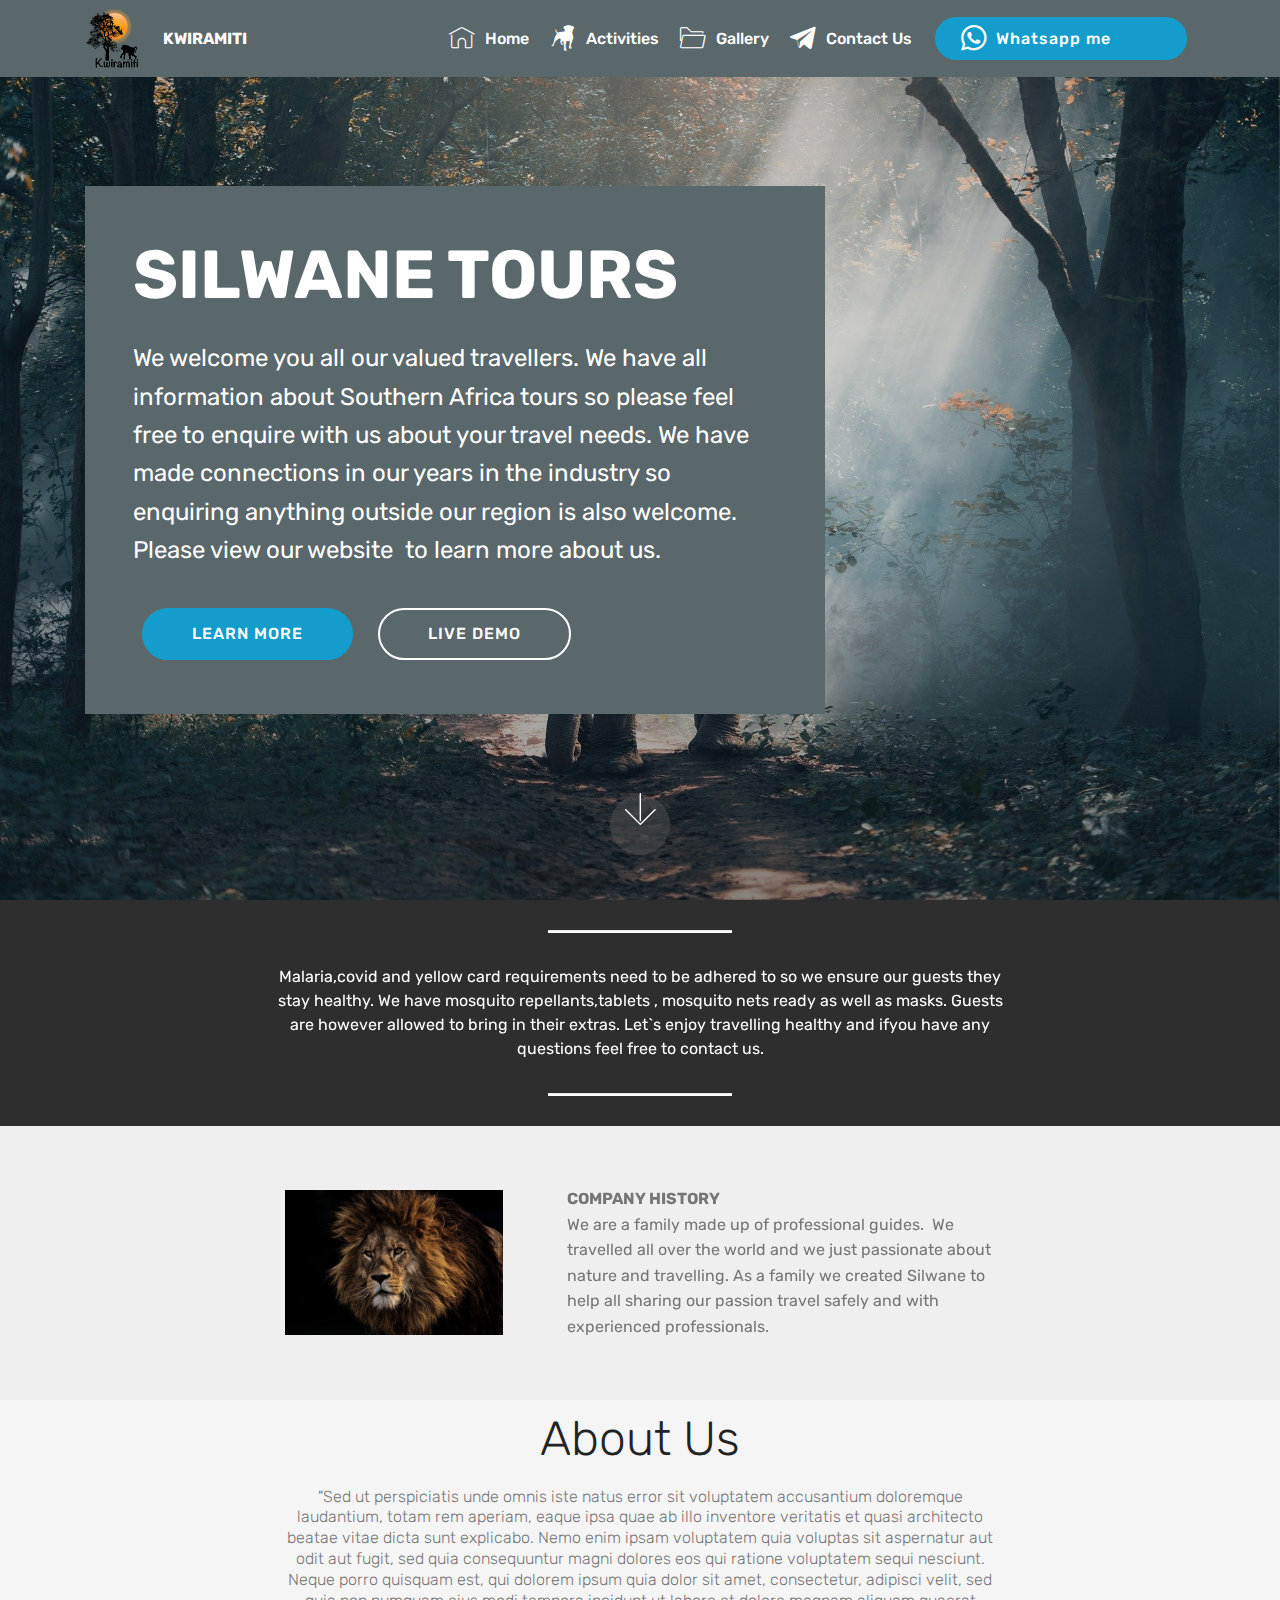
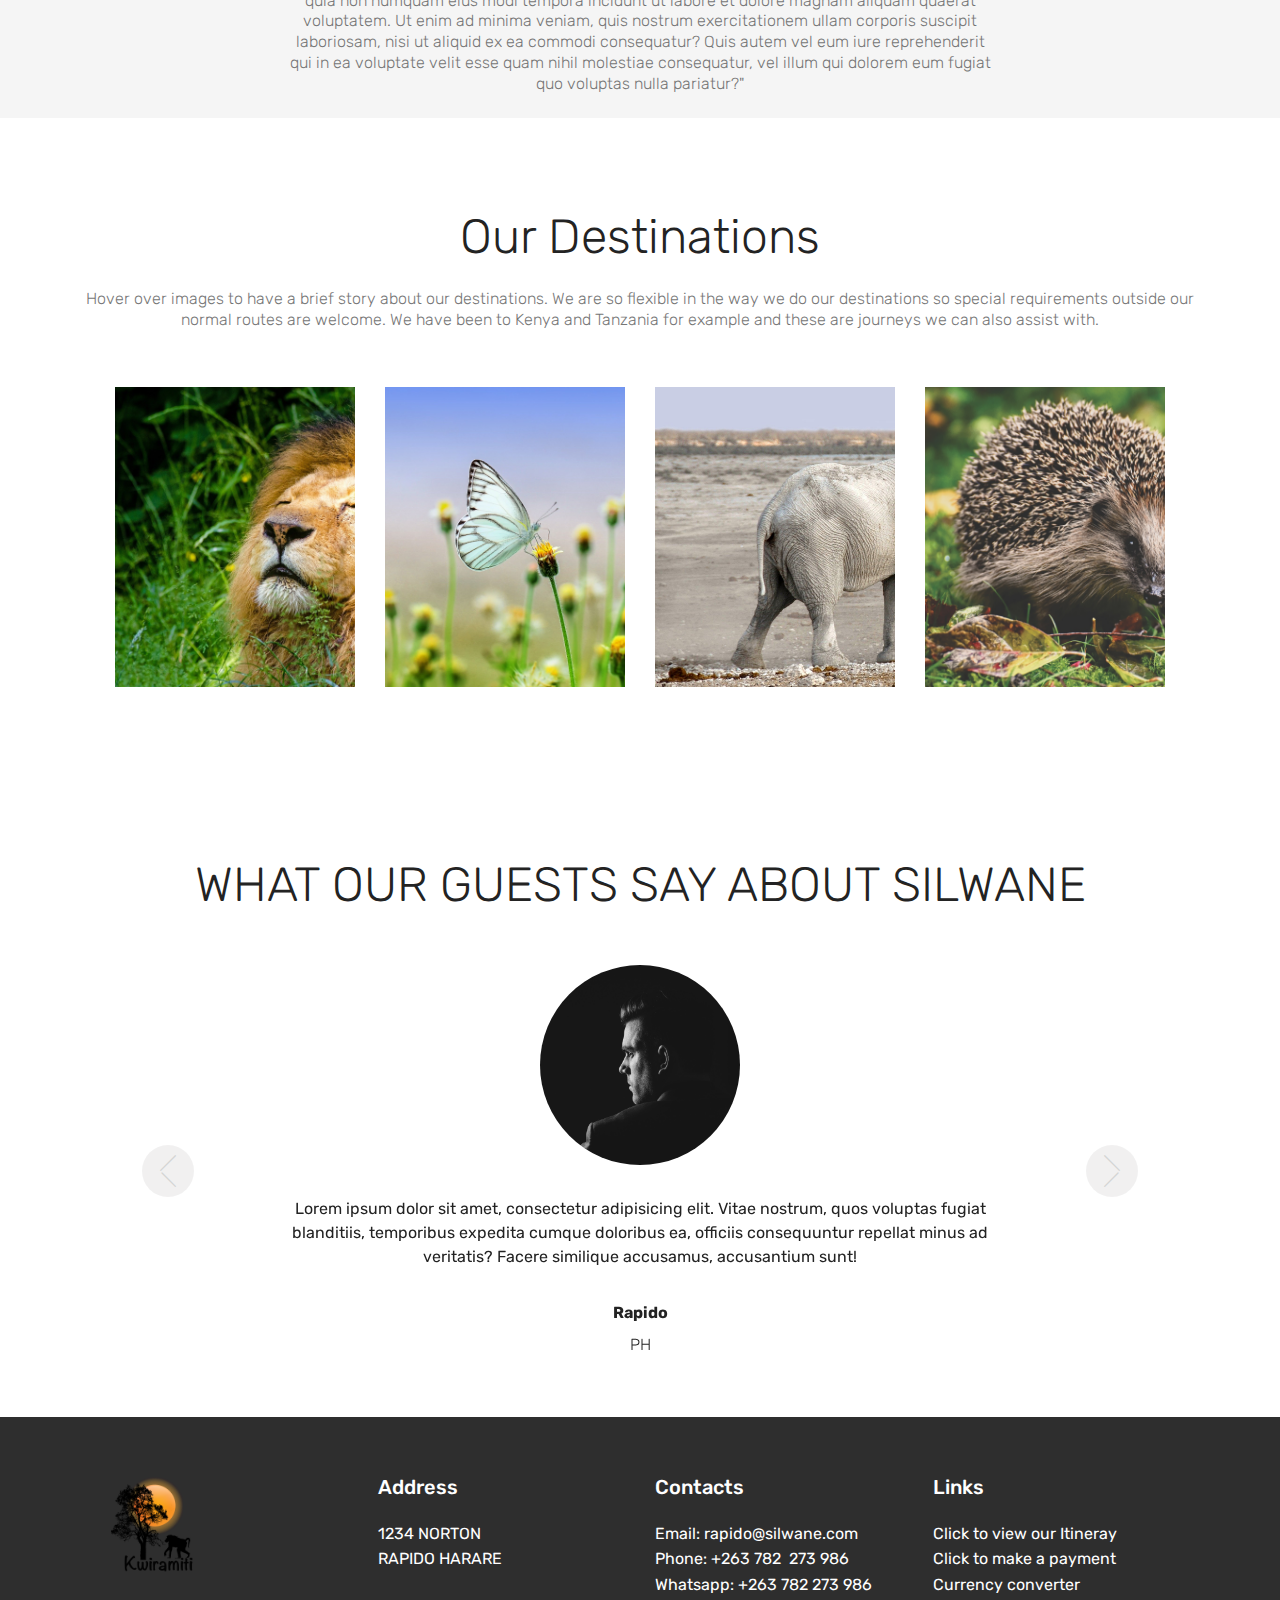
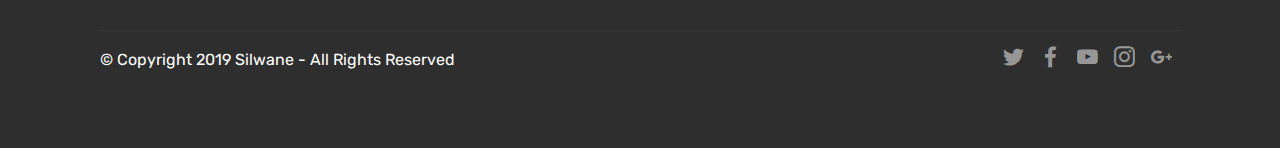
==== index.html @ 690f3c90 "create github pages" ====
<!DOCTYPE html>
<html  >
<head>
  <!-- Site made with Mobirise Website Builder v4.12.3, https://mobirise.com -->
  <meta charset="UTF-8">
  <meta http-equiv="X-UA-Compatible" content="IE=edge">
  <meta name="generator" content="Mobirise v4.12.3, mobirise.com">
  <meta name="viewport" content="width=device-width, initial-scale=1, minimum-scale=1">
  <link rel="shortcut icon" href="assets/images/logo-web-large.png" type="image/x-icon">
  <meta name="description" content="">
  
  
  <title>Home</title>
  <link rel="stylesheet" href="assets/web/assets/mobirise-icons/mobirise-icons.css">
  <link rel="stylesheet" href="assets/bootstrap/css/bootstrap.min.css">
  <link rel="stylesheet" href="assets/bootstrap/css/bootstrap-grid.min.css">
  <link rel="stylesheet" href="assets/bootstrap/css/bootstrap-reboot.min.css">
  <link rel="stylesheet" href="assets/socicon/css/styles.css">
  <link rel="stylesheet" href="assets/dropdown/css/style.css">
  <link rel="stylesheet" href="assets/tether/tether.min.css">
  <link rel="stylesheet" href="assets/theme/css/style.css">
  <link rel="preload" as="style" href="assets/mobirise/css/mbr-additional.css"><link rel="stylesheet" href="assets/mobirise/css/mbr-additional.css" type="text/css">
  
  
  
</head>
<body>
  <section class="menu cid-s9t8nsLyzi" once="menu" id="menu1-0">

    

    <nav class="navbar navbar-expand beta-menu navbar-dropdown align-items-center navbar-fixed-top navbar-toggleable-sm">
        <button class="navbar-toggler navbar-toggler-right" type="button" data-toggle="collapse" data-target="#navbarSupportedContent" aria-controls="navbarSupportedContent" aria-expanded="false" aria-label="Toggle navigation">
            <div class="hamburger">
                <span></span>
                <span></span>
                <span></span>
                <span></span>
            </div>
        </button>
        <div class="menu-logo">
            <div class="navbar-brand">
                <span class="navbar-logo">
                    <a href="https://mobirise.co">
                         <img src="assets/images/logo-web-large.png" alt="Mobirise" title="" style="height: 3.8rem;">
                    </a>
                </span>
                <span class="navbar-caption-wrap"><a class="navbar-caption text-white display-4" href="https://mobirise.co">KWIRAMITI</a></span>
            </div>
        </div>
        <div class="collapse navbar-collapse" id="navbarSupportedContent">
            <ul class="navbar-nav nav-dropdown" data-app-modern-menu="true"><li class="nav-item">
                    <a class="nav-link link text-white display-4" href="index.html">
                        <span class="mbri-home mbr-iconfont mbr-iconfont-btn"></span>Home</a>
                </li><li class="nav-item"><a class="nav-link link text-white display-4" href="activities.html"><span class="socicon socicon-zynga mbr-iconfont mbr-iconfont-btn"></span>
                        Activities</a></li><li class="nav-item"><a class="nav-link link text-white display-4" href="gallery.html"><span class="mbri-opened-folder mbr-iconfont mbr-iconfont-btn"></span>
                        Gallery</a></li><li class="nav-item"><a class="nav-link link text-white display-4" href="contactus.html" target="_blank"><span class="socicon socicon-telegram mbr-iconfont mbr-iconfont-btn"></span>
                        Contact Us</a></li></ul>
            <div class="navbar-buttons mbr-section-btn"><a class="btn btn-sm btn-primary display-4" href="https://wa.me/+263782273986"><span class="socicon socicon-whatsapp mbr-iconfont mbr-iconfont-btn"></span>
                    
                    Whatsapp me &nbsp; &nbsp; &nbsp; &nbsp; &nbsp;</a></div>
        </div>
    </nav>
</section>

<section class="engine"><a href="https://mobirise.info/s">bootstrap themes</a></section><section class="header10 cid-s9t8BIdiZN mbr-fullscreen mbr-parallax-background" id="header10-1">

    

    <div class="mbr-overlay" style="opacity: 0.2; background-color: rgb(35, 35, 35);">
    </div>

    <div class="container">
        <div class="media-container-column mbr-white p-5 align-left col-lg-8 col-md-10">
            <h1 class="mbr-section-title mbr-bold pb-3 mbr-fonts-style display-1">SILWANE TOURS</h1>
            
            <p class="mbr-text pb-3 mbr-fonts-style display-5">We welcome you all our valued travellers. We have all information about Southern Africa tours so please feel free to enquire with us about your travel needs. We have made connections in our years in the industry so enquiring anything outside our region is also welcome. Please view our website &nbsp;to learn more about us.</p>
            <div class="mbr-section-btn"><a class="btn btn-md btn-primary display-4" href="https://mobirise.co">LEARN MORE</a>
                <a class="btn btn-md btn-white-outline display-4" href="https://mobirise.co">LIVE DEMO</a></div>
        </div>
    </div>

    <div class="mbr-arrow hidden-sm-down" aria-hidden="true">
        <a href="#next">
            <i class="mbri-down mbr-iconfont"></i>
        </a>
    </div>
</section>

<section class="mbr-section article content10 cid-s9tbuC8fAr" id="content10-3">
    
     

    <div class="container">
        <div class="inner-container" style="width: 66%;">
            <hr class="line" style="width: 25%;">
            <div class="section-text align-center mbr-white mbr-fonts-style display-7">
                    Malaria,covid and yellow card requirements need to be adhered to so we ensure our guests they stay healthy. We have mosquito repellants,tablets , mosquito nets ready as well as masks. Guests are however allowed to bring in their extras. Let`s enjoy travelling healthy and ifyou have any questions feel free to contact us.</div>
            <hr class="line" style="width: 25%;">
        </div>
    </div>
</section>

<section class="mbr-section content6 cid-s9teBqAAjQ" id="content6-4">
    
     
    
    <div class="container">
        <div class="media-container-row">
            <div class="col-12 col-md-8">
                <div class="media-container-row">
                    <div class="mbr-figure" style="width: 60%;">
                      <img src="assets/images/mbr-2.jpg" alt="Mobirise" title="">  
                    </div>
                    <div class="media-content">
                        <div class="mbr-section-text">
                            <p class="mbr-text mb-0 mbr-fonts-style display-7"><strong>COMPANY HISTORY</strong><strong><br></strong>We are a family made up of professional guides. &nbsp;We travelled all over the world and we just passionate about nature and travelling. As a family we created Silwane to help all sharing our passion travel safely and with experienced professionals.&nbsp;</p>
                        </div>
                    </div>
                </div>
            </div>
        </div>
    </div>
</section>

<section class="mbr-section content4 cid-s9thlpt2SK" id="content4-a">

    

    <div class="container">
        <div class="media-container-row">
            <div class="title col-12 col-md-8">
                <h2 class="align-center pb-3 mbr-fonts-style display-2">
                    About Us</h2>
                <h3 class="mbr-section-subtitle align-center mbr-light mbr-fonts-style display-7">"Sed ut perspiciatis unde omnis iste natus error sit voluptatem accusantium doloremque laudantium, totam rem aperiam, eaque ipsa quae ab illo inventore veritatis et quasi architecto beatae vitae dicta sunt explicabo. Nemo enim ipsam voluptatem quia voluptas sit aspernatur aut odit aut fugit, sed quia consequuntur magni dolores eos qui ratione voluptatem sequi nesciunt. Neque porro quisquam est, qui dolorem ipsum quia dolor sit amet, consectetur, adipisci velit, sed quia non numquam eius modi tempora incidunt ut labore et dolore magnam aliquam quaerat voluptatem. Ut enim ad minima veniam, quis nostrum exercitationem ullam corporis suscipit laboriosam, nisi ut aliquid ex ea commodi consequatur? Quis autem vel eum iure reprehenderit qui in ea voluptate velit esse quam nihil molestiae consequatur, vel illum qui dolorem eum fugiat quo voluptas nulla pariatur?"</h3>
                
            </div>
        </div>
    </div>
</section>

<section class="features15 cid-s9ti9KpXmK" id="features15-d">

    

    
    <div class="container">
        <h2 class="mbr-section-title pb-3 align-center mbr-fonts-style display-2">
            Our Destinations</h2>
        <h3 class="mbr-section-subtitle display-5 align-center mbr-fonts-style display-7">Hover over images to have a brief story about our destinations. We are so flexible in the way we do our destinations so special requirements outside our normal routes are welcome. We have been to Kenya and Tanzania for example and these are journeys we can also assist with.</h3>

        <div class="media-container-row container pt-5 mt-2">

            <div class="col-12 col-md-6 mb-4 col-lg-3">
                <div class="card flip-card p-5 align-center">
                    <div class="card-front card_cont">
                        <img src="assets/images/mbr-7.jpg" alt="Mobirise" title="">
                    </div>
                    <div class="card_back card_cont">
                        <h4 class="card-title display-5 py-2 mbr-fonts-style">Zimbabwe</h4>
                        <p class="mbr-text mbr-fonts-style display-7">We are in Zimbabwe and we travel throughout Zimbabwe. All information about destinations around Zimbabwe is at our finger tips. Contact us for more.</p>
                    </div>
                </div>
            </div>

            <div class="col-12 col-md-6 mb-4 col-lg-3">
                
                <div class="card flip-card p-5 align-center">
                    <div class="card-front card_cont">
                        <img src="assets/images/mbr-10.jpg" alt="Mobirise" title="">
                    </div>
                    <div class="card_back card_cont">
                        <h4 class="card-title py-2 mbr-fonts-style display-5">Zambia and Botswana</h4>
                        <p class="mbr-text mbr-fonts-style display-7">These are our closest neighbors and we know all their travel destinations. Contact us with requirements we guarantee we will assist. &nbsp; &nbsp; &nbsp; &nbsp; &nbsp; &nbsp; &nbsp; &nbsp; &nbsp; &nbsp; &nbsp;&nbsp;</p>
                    </div>
                </div>
            </div>
            
            <div class="col-12 col-md-6 mb-4 col-lg-3">
                <div class="card flip-card p-5 align-center">
                    <div class="card-front card_cont">
                        <img src="assets/images/mbr-5.jpg" alt="Mobirise" title="">
                    </div>
                    <div class="card_back card_cont">
                        <h4 class="card-title py-2 mbr-fonts-style display-5">Namibia and South Africa &nbsp; &nbsp; &nbsp; &nbsp; &nbsp; &nbsp; &nbsp; &nbsp; &nbsp; &nbsp; &nbsp; &nbsp;&nbsp;</h4>
                        <p class="mbr-text mbr-fonts-style display-7">Namibia and South Africa also part of our destinations. We have routes tailored to please all sorts of travellors. Contact us for more.</p>
                    </div>
                </div> 
            </div>

            <div class="col-12 col-md-6 mb-4 col-lg-3">
                <div class="card flip-card p-5 align-center">
                    <div class="card-front card_cont">
                        <img src="assets/images/mbr-6.jpg" alt="Mobirise" title="">
                    </div>
                    <div class="card_back card_cont">
                        <h4 class="card-title py-2 mbr-fonts-style display-5">Mozambique &nbsp; &nbsp; &nbsp; &nbsp; &nbsp; &nbsp; &nbsp; &nbsp; &nbsp; &nbsp; &nbsp; &nbsp;&nbsp;</h4>
                        <p class="mbr-text mbr-fonts-style display-7">A destination not known to many. We guarantee you won`t regret a trip with us. Contact us for more.</p>
                    </div>
                </div> 
            </div>
        </div>
</div></section>

<section class="carousel slide testimonials-slider cid-s9tmCI33M3" data-interval="false" id="testimonials-slider1-e">
    
    

    

    <div class="container text-center">
        <h2 class="pb-5 mbr-fonts-style display-2">
            WHAT OUR GUESTS SAY ABOUT SILWANE</h2>

        <div class="carousel slide" role="listbox" data-pause="true" data-keyboard="false" data-ride="carousel" data-interval="5000">
            <div class="carousel-inner">
                
                
            <div class="carousel-item">
                    <div class="user col-md-8">
                        <div class="user_image">
                            <img src="assets/images/mbr-11.jpg" alt="" title="">
                        </div>
                        <div class="user_text pb-3">
                            <p class="mbr-fonts-style display-7">
                                Lorem ipsum dolor sit amet, consectetur adipisicing elit. Vitae nostrum, quos voluptas fugiat blanditiis, temporibus expedita cumque doloribus ea, officiis consequuntur repellat minus ad veritatis? Facere similique accusamus, accusantium sunt!
                            </p>
                        </div>
                        <div class="user_name mbr-bold pb-2 mbr-fonts-style display-7">Rapido</div>
                        <div class="user_desk mbr-light mbr-fonts-style display-7">PH</div>
                    </div>
                </div><div class="carousel-item">
                    <div class="user col-md-8">
                        <div class="user_image">
                            <img src="assets/images/face2.jpg">
                        </div>
                        <div class="user_text pb-3">
                            <p class="mbr-fonts-style display-7">
                                Lorem ipsum dolor sit amet, consectetur adipisicing elit. Vitae nostrum, quos voluptas fugiat blanditiis, temporibus expedita cumque doloribus ea, officiis consequuntur repellat minus ad veritatis? Facere similique accusamus, accusantium sunt!
                            </p>
                        </div>
                        <div class="user_name mbr-bold pb-2 mbr-fonts-style display-7">Rapido 2</div>
                        <div class="user_desk mbr-light mbr-fonts-style display-7">PH</div>
                    </div>
                </div></div>

            <div class="carousel-controls">
                <a class="carousel-control-prev" role="button" data-slide="prev">
                  <span aria-hidden="true" class="mbri-arrow-prev mbr-iconfont"></span>
                  <span class="sr-only">Previous</span>
                </a>
                
                <a class="carousel-control-next" role="button" data-slide="next">
                  <span aria-hidden="true" class="mbri-arrow-next mbr-iconfont"></span>
                  <span class="sr-only">Next</span>
                </a>
            </div>
        </div>
    </div>
</section>

<section class="cid-s9tmPuft0C" id="footer1-f">

    

    

    <div class="container">
        <div class="media-container-row content text-white">
            <div class="col-12 col-md-3">
                <div class="media-wrap">
                    <a href="https://mobirise.co/">
                        <img src="assets/images/logo-web-large.png" alt="Mobirise" title="">
                    </a>
                </div>
            </div>
            <div class="col-12 col-md-3 mbr-fonts-style display-7">
                <h5 class="pb-3">
                    Address
                </h5>
                <p class="mbr-text">1234 NORTON&nbsp;<br>RAPIDO HARARE</p>
            </div>
            <div class="col-12 col-md-3 mbr-fonts-style display-7">
                <h5 class="pb-3">
                    Contacts
                </h5>
                <p class="mbr-text">
                    Email: rapido@silwane.com<br>Phone: +263 782 &nbsp;273 986<br>Whatsapp: +263 782 273 986</p>
            </div>
            <div class="col-12 col-md-3 mbr-fonts-style display-7">
                <h5 class="pb-3">
                    Links
                </h5>
                <p class="mbr-text">Click to view our Itineray<br>Click to make a payment&nbsp;<br>Currency converter</p>
            </div>
        </div>
        <div class="footer-lower">
            <div class="media-container-row">
                <div class="col-sm-12">
                    <hr>
                </div>
            </div>
            <div class="media-container-row mbr-white">
                <div class="col-sm-6 copyright">
                    <p class="mbr-text mbr-fonts-style display-7">
                        © Copyright 2019 Silwane - All Rights Reserved
                    </p>
                </div>
                <div class="col-md-6">
                    <div class="social-list align-right">
                        <div class="soc-item">
                            <a href="https://twitter.com/" target="_blank">
                                <span class="mbr-iconfont mbr-iconfont-social socicon-twitter socicon"></span>
                            </a>
                        </div>
                        <div class="soc-item">
                            <a href="https://www.facebook.com/" target="_blank">
                                <span class="mbr-iconfont mbr-iconfont-social socicon-facebook socicon"></span>
                            </a>
                        </div>
                        <div class="soc-item">
                            <a href="https://www.youtube.com/" target="_blank">
                                <span class="mbr-iconfont mbr-iconfont-social socicon-youtube socicon"></span>
                            </a>
                        </div>
                        <div class="soc-item">
                            <a href="https://instagram.com/" target="_blank">
                                <span class="mbr-iconfont mbr-iconfont-social socicon-instagram socicon"></span>
                            </a>
                        </div>
                        <div class="soc-item">
                            <a href="https://plus.google.com/" target="_blank">
                                <span class="mbr-iconfont mbr-iconfont-social socicon-googleplus socicon"></span>
                            </a>
                        </div>
                        
                    </div>
                </div>
            </div>
        </div>
    </div>
</section>


  <script src="assets/web/assets/jquery/jquery.min.js"></script>
  <script src="assets/popper/popper.min.js"></script>
  <script src="assets/bootstrap/js/bootstrap.min.js"></script>
  <script src="assets/smoothscroll/smooth-scroll.js"></script>
  <script src="assets/dropdown/js/nav-dropdown.js"></script>
  <script src="assets/dropdown/js/navbar-dropdown.js"></script>
  <script src="assets/tether/tether.min.js"></script>
  <script src="assets/parallax/jarallax.min.js"></script>
  <script src="assets/mbr-flip-card/mbr-flip-card.js"></script>
  <script src="assets/bootstrapcarouselswipe/bootstrap-carousel-swipe.js"></script>
  <script src="assets/mbr-testimonials-slider/mbr-testimonials-slider.js"></script>
  <script src="assets/touchswipe/jquery.touch-swipe.min.js"></script>
  <script src="assets/theme/js/script.js"></script>
  
  
</body>
</html>
---- assets/web/assets/mobirise-icons/mobirise-icons.css ----
@font-face {
  font-family: 'MobiriseIcons';
  src:  url('mobirise-icons.eot?spat4u');
  src:  url('mobirise-icons.eot?spat4u#iefix') format('embedded-opentype'),
    url('mobirise-icons.ttf?spat4u') format('truetype'),
    url('mobirise-icons.woff?spat4u') format('woff'),
    url('mobirise-icons.svg?spat4u#MobiriseIcons') format('svg');
  font-weight: normal;
  font-style: normal;
  font-display: swap;
}

[class^="mbri-"], [class*=" mbri-"] {
  /* use !important to prevent issues with browser extensions that change fonts */
  font-family: MobiriseIcons !important;
  speak: none;
  font-style: normal;
  font-weight: normal;
  font-variant: normal;
  text-transform: none;
  line-height: 1;

  /* Better Font Rendering =========== */
  -webkit-font-smoothing: antialiased;
  -moz-osx-font-smoothing: grayscale;
}

.mbri-add-submenu:before {
  content: "\e900";
}
.mbri-alert:before {
  content: "\e901";
}
.mbri-align-center:before {
  content: "\e902";
}
.mbri-align-justify:before {
  content: "\e903";
}
.mbri-align-left:before {
  content: "\e904";
}
.mbri-align-right:before {
  content: "\e905";
}
.mbri-android:before {
  content: "\e906";
}
.mbri-apple:before {
  content: "\e907";
}
.mbri-arrow-down:before {
  content: "\e908";
}
.mbri-arrow-next:before {
  content: "\e909";
}
.mbri-arrow-prev:before {
  content: "\e90a";
}
.mbri-arrow-up:before {
  content: "\e90b";
}
.mbri-bold:before {
  content: "\e90c";
}
.mbri-bookmark:before {
  content: "\e90d";
}
.mbri-bootstrap:before {
  content: "\e90e";
}
.mbri-briefcase:before {
  content: "\e90f";
}
.mbri-browse:before {
  content: "\e910";
}
.mbri-bulleted-list:before {
  content: "\e911";
}
.mbri-calendar:before {
  content: "\e912";
}
.mbri-camera:before {
  content: "\e913";
}
.mbri-cart-add:before {
  content: "\e914";
}
.mbri-cart-full:before {
  content: "\e915";
}
.mbri-cash:before {
  content: "\e916";
}
.mbri-change-style:before {
  content: "\e917";
}
.mbri-chat:before {
  content: "\e918";
}
.mbri-clock:before {
  content: "\e919";
}
.mbri-close:before {
  content: "\e91a";
}
.mbri-cloud:before {
  content: "\e91b";
}
.mbri-code:before {
  content: "\e91c";
}
.mbri-contact-form:before {
  content: "\e91d";
}
.mbri-credit-card:before {
  content: "\e91e";
}
.mbri-cursor-click:before {
  content: "\e91f";
}
.mbri-cust-feedback:before {
  content: "\e920";
}
.mbri-database:before {
  content: "\e921";
}
.mbri-delivery:before {
  content: "\e922";
}
.mbri-desktop:before {
  content: "\e923";
}
.mbri-devices:before {
  content: "\e924";
}
.mbri-down:before {
  content: "\e925";
}
.mbri-download:before {
  content: "\e989";
}
.mbri-drag-n-drop:before {
  content: "\e927";
}
.mbri-drag-n-drop2:before {
  content: "\e928";
}
.mbri-edit:before {
  content: "\e929";
}
.mbri-edit2:before {
  content: "\e92a";
}
.mbri-error:before {
  content: "\e92b";
}
.mbri-extension:before {
  content: "\e92c";
}
.mbri-features:before {
  content: "\e92d";
}
.mbri-file:before {
  content: "\e92e";
}
.mbri-flag:before {
  content: "\e92f";
}
.mbri-folder:before {
  content: "\e930";
}
.mbri-gift:before {
  content: "\e931";
}
.mbri-github:before {
  content: "\e932";
}
.mbri-globe:before {
  content: "\e933";
}
.mbri-globe-2:before {
  content: "\e934";
}
.mbri-growing-chart:before {
  content: "\e935";
}
.mbri-hearth:before {
  content: "\e936";
}
.mbri-help:before {
  content: "\e937";
}
.mbri-home:before {
  content: "\e938";
}
.mbri-hot-cup:before {
  content: "\e939";
}
.mbri-idea:before {
  content: "\e93a";
}
.mbri-image-gallery:before {
  content: "\e93b";
}
.mbri-image-slider:before {
  content: "\e93c";
}
.mbri-info:before {
  content: "\e93d";
}
.mbri-italic:before {
  content: "\e93e";
}
.mbri-key:before {
  content: "\e93f";
}
.mbri-laptop:before {
  content: "\e940";
}
.mbri-layers:before {
  content: "\e941";
}
.mbri-left-right:before {
  content: "\e942";
}
.mbri-left:before {
  content: "\e943";
}
.mbri-letter:before {
  content: "\e944";
}
.mbri-like:before {
  content: "\e945";
}
.mbri-link:before {
  content: "\e946";
}
.mbri-lock:before {
  content: "\e947";
}
.mbri-login:before {
  content: "\e948";
}
.mbri-logout:before {
  content: "\e949";
}
.mbri-magic-stick:before {
  content: "\e94a";
}
.mbri-map-pin:before {
  content: "\e94b";
}
.mbri-menu:before {
  content: "\e94c";
}
.mbri-mobile:before {
  content: "\e94d";
}
.mbri-mobile2:before {
  content: "\e94e";
}
.mbri-mobirise:before {
  content: "\e94f";
}
.mbri-more-horizontal:before {
  content: "\e950";
}
.mbri-more-vertical:before {
  content: "\e951";
}
.mbri-music:before {
  content: "\e952";
}
.mbri-new-file:before {
  content: "\e953";
}
.mbri-numbered-list:before {
  content: "\e954";
}
.mbri-opened-folder:before {
  content: "\e955";
}
.mbri-pages:before {
  content: "\e956";
}
.mbri-paper-plane:before {
  content: "\e957";
}
.mbri-paperclip:before {
  content: "\e958";
}
.mbri-photo:before {
  content: "\e959";
}
.mbri-photos:before {
  content: "\e95a";
}
.mbri-pin:before {
  content: "\e95b";
}
.mbri-play:before {
  content: "\e95c";
}
.mbri-plus:before {
  content: "\e95d";
}
.mbri-preview:before {
  content: "\e95e";
}
.mbri-print:before {
  content: "\e95f";
}
.mbri-protect:before {
  content: "\e960";
}
.mbri-question:before {
  content: "\e961";
}
.mbri-quote-left:before {
  content: "\e962";
}
.mbri-quote-right:before {
  content: "\e963";
}
.mbri-refresh:before {
  content: "\e964";
}
.mbri-responsive:before {
  content: "\e965";
}
.mbri-right:before {
  content: "\e966";
}
.mbri-rocket:before {
  content: "\e967";
}
.mbri-sad-face:before {
  content: "\e968";
}
.mbri-sale:before {
  content: "\e969";
}
.mbri-save:before {
  content: "\e96a";
}
.mbri-search:before {
  content: "\e96b";
}
.mbri-setting:before {
  content: "\e96c";
}
.mbri-setting2:before {
  content: "\e96d";
}
.mbri-setting3:before {
  content: "\e96e";
}
.mbri-share:before {
  content: "\e96f";
}
.mbri-shopping-bag:before {
  content: "\e970";
}
.mbri-shopping-basket:before {
  content: "\e971";
}
.mbri-shopping-cart:before {
  content: "\e972";
}
.mbri-sites:before {
  content: "\e973";
}
.mbri-smile-face:before {
  content: "\e974";
}
.mbri-speed:before {
  content: "\e975";
}
.mbri-star:before {
  content: "\e976";
}
.mbri-success:before {
  content: "\e977";
}
.mbri-sun:before {
  content: "\e978";
}
.mbri-sun2:before {
  content: "\e979";
}
.mbri-tablet:before {
  content: "\e97a";
}
.mbri-tablet-vertical:before {
  content: "\e97b";
}
.mbri-target:before {
  content: "\e97c";
}
.mbri-timer:before {
  content: "\e97d";
}
.mbri-to-ftp:before {
  content: "\e97e";
}
.mbri-to-local-drive:before {
  content: "\e97f";
}
.mbri-touch-swipe:before {
  content: "\e980";
}
.mbri-touch:before {
  content: "\e981";
}
.mbri-trash:before {
  content: "\e982";
}
.mbri-underline:before {
  content: "\e983";
}
.mbri-unlink:before {
  content: "\e984";
}
.mbri-unlock:before {
  content: "\e985";
}
.mbri-up-down:before {
  content: "\e986";
}
.mbri-up:before {
  content: "\e987";
}
.mbri-update:before {
  content: "\e988";
}
.mbri-upload:before {
 content: "\e926"; 
}
.mbri-user:before {
  content: "\e98a";
}
.mbri-user2:before {
  content: "\e98b";
}
.mbri-users:before {
  content: "\e98c";
}
.mbri-video:before {
  content: "\e98d";
}
.mbri-video-play:before {
  content: "\e98e";
}
.mbri-watch:before {
  content: "\e98f";
}
.mbri-website-theme:before {
  content: "\e990";
}
.mbri-wifi:before {
  content: "\e991";
}
.mbri-windows:before {
  content: "\e992";
}
.mbri-zoom-out:before {
  content: "\e993";
}
.mbri-redo:before {
  content: "\e994";
}
.mbri-undo:before {
  content: "\e995";
}
---- assets/socicon/css/styles.css ----
@charset "UTF-8";

@font-face {
  font-family: 'Socicon';
  src:  url('../fonts/socicon.eot');
  src:  url('../fonts/socicon.eot?#iefix') format('embedded-opentype'),
    url('../fonts/socicon.woff2') format('woff2'),
    url('../fonts/socicon.ttf') format('truetype'),
    url('../fonts/socicon.woff') format('woff'),
    url('../fonts/socicon.svg#socicon') format('svg');
  font-weight: normal;
  font-style: normal;
}

[data-icon]:before {
  font-family: "socicon" !important;
  content: attr(data-icon);
  font-style: normal !important;
  font-weight: normal !important;
  font-variant: normal !important;
  text-transform: none !important;
  speak: none;
  line-height: 1;
  -webkit-font-smoothing: antialiased;
  -moz-osx-font-smoothing: grayscale;
}

[class^="socicon-"], [class*=" socicon-"] {
  /* use !important to prevent issues with browser extensions that change fonts */
  font-family: 'Socicon' !important;
  speak: none;
  font-style: normal;
  font-weight: normal;
  font-variant: normal;
  text-transform: none;
  line-height: 1;

  /* Better Font Rendering =========== */
  -webkit-font-smoothing: antialiased;
  -moz-osx-font-smoothing: grayscale;
}

.socicon-eitaa:before {
  content: "\e97c";
}
.socicon-soroush:before {
  content: "\e97d";
}
.socicon-bale:before {
  content: "\e97e";
}
.socicon-zazzle:before {
  content: "\e97b";
}
.socicon-society6:before {
  content: "\e97a";
}
.socicon-redbubble:before {
  content: "\e979";
}
.socicon-avvo:before {
  content: "\e978";
}
.socicon-stitcher:before {
  content: "\e977";
}
.socicon-googlehangouts:before {
  content: "\e974";
}
.socicon-dlive:before {
  content: "\e975";
}
.socicon-vsco:before {
  content: "\e976";
}
.socicon-flipboard:before {
  content: "\e973";
}
.socicon-ubuntu:before {
  content: "\e958";
}
.socicon-artstation:before {
  content: "\e959";
}
.socicon-invision:before {
  content: "\e95a";
}
.socicon-torial:before {
  content: "\e95b";
}
.socicon-collectorz:before {
  content: "\e95c";
}
.socicon-seenthis:before {
  content: "\e95d";
}
.socicon-googleplaymusic:before {
  content: "\e95e";
}
.socicon-debian:before {
  content: "\e95f";
}
.socicon-filmfreeway:before {
  content: "\e960";
}
.socicon-gnome:before {
  content: "\e961";
}
.socicon-itchio:before {
  content: "\e962";
}
.socicon-jamendo:before {
  content: "\e963";
}
.socicon-mix:before {
  content: "\e964";
}
.socicon-sharepoint:before {
  content: "\e965";
}
.socicon-tinder:before {
  content: "\e966";
}
.socicon-windguru:before {
  content: "\e967";
}
.socicon-cdbaby:before {
  content: "\e968";
}
.socicon-elementaryos:before {
  content: "\e969";
}
.socicon-stage32:before {
  content: "\e96a";
}
.socicon-tiktok:before {
  content: "\e96b";
}
.socicon-gitter:before {
  content: "\e96c";
}
.socicon-letterboxd:before {
  content: "\e96d";
}
.socicon-threema:before {
  content: "\e96e";
}
.socicon-splice:before {
  content: "\e96f";
}
.socicon-metapop:before {
  content: "\e970";
}
.socicon-naver:before {
  content: "\e971";
}
.socicon-remote:before {
  content: "\e972";
}
.socicon-internet:before {
  content: "\e957";
}
.socicon-moddb:before {
  content: "\e94b";
}
.socicon-indiedb:before {
  content: "\e94c";
}
.socicon-traxsource:before {
  content: "\e94d";
}
.socicon-gamefor:before {
  content: "\e94e";
}
.socicon-pixiv:before {
  content: "\e94f";
}
.socicon-myanimelist:before {
  content: "\e950";
}
.socicon-blackberry:before {
  content: "\e951";
}
.socicon-wickr:before {
  content: "\e952";
}
.socicon-spip:before {
  content: "\e953";
}
.socicon-napster:before {
  content: "\e954";
}
.socicon-beatport:before {
  content: "\e955";
}
.socicon-hackerone:before {
  content: "\e956";
}
.socicon-hackernews:before {
  content: "\e946";
}
.socicon-smashwords:before {
  content: "\e947";
}
.socicon-kobo:before {
  content: "\e948";
}
.socicon-bookbub:before {
  content: "\e949";
}
.socicon-mailru:before {
  content: "\e94a";
}
.socicon-gitlab:before {
  content: "\e945";
}
.socicon-instructables:before {
  content: "\e944";
}
.socicon-portfolio:before {
  content: "\e943";
}
.socicon-codered:before {
  content: "\e940";
}
.socicon-origin:before {
  content: "\e941";
}
.socicon-nextdoor:before {
  content: "\e942";
}
.socicon-udemy:before {
  content: "\e93f";
}
.socicon-livemaster:before {
  content: "\e93e";
}
.socicon-crunchbase:before {
  content: "\e93b";
}
.socicon-homefy:before {
  content: "\e93c";
}
.socicon-calendly:before {
  content: "\e93d";
}
.socicon-realtor:before {
  content: "\e90f";
}
.socicon-tidal:before {
  content: "\e910";
}
.socicon-qobuz:before {
  content: "\e911";
}
.socicon-natgeo:before {
  content: "\e912";
}
.socicon-mastodon:before {
  content: "\e913";
}
.socicon-unsplash:before {
  content: "\e914";
}
.socicon-homeadvisor:before {
  content: "\e915";
}
.socicon-angieslist:before {
  content: "\e916";
}
.socicon-codepen:before {
  content: "\e917";
}
.socicon-slack:before {
  content: "\e918";
}
.socicon-openaigym:before {
  content: "\e919";
}
.socicon-logmein:before {
  content: "\e91a";
}
.socicon-fiverr:before {
  content: "\e91b";
}
.socicon-gotomeeting:before {
  content: "\e91c";
}
.socicon-aliexpress:before {
  content: "\e91d";
}
.socicon-guru:before {
  content: "\e91e";
}
.socicon-appstore:before {
  content: "\e91f";
}
.socicon-homes:before {
  content: "\e920";
}
.socicon-zoom:before {
  content: "\e921";
}
.socicon-alibaba:before {
  content: "\e922";
}
.socicon-craigslist:before {
  content: "\e923";
}
.socicon-wix:before {
  content: "\e924";
}
.socicon-redfin:before {
  content: "\e925";
}
.socicon-googlecalendar:before {
  content: "\e926";
}
.socicon-shopify:before {
  content: "\e927";
}
.socicon-freelancer:before {
  content: "\e928";
}
.socicon-seedrs:before {
  content: "\e929";
}
.socicon-bing:before {
  content: "\e92a";
}
.socicon-doodle:before {
  content: "\e92b";
}
.socicon-bonanza:before {
  content: "\e92c";
}
.socicon-squarespace:before {
  content: "\e92d";
}
.socicon-toptal:before {
  content: "\e92e";
}
.socicon-gust:before {
  content: "\e92f";
}
.socicon-ask:before {
  content: "\e930";
}
.socicon-trulia:before {
  content: "\e931";
}
.socicon-loomly:before {
  content: "\e932";
}
.socicon-ghost:before {
  content: "\e933";
}
.socicon-upwork:before {
  content: "\e934";
}
.socicon-fundable:before {
  content: "\e935";
}
.socicon-booking:before {
  content: "\e936";
}
.socicon-googlemaps:before {
  content: "\e937";
}
.socicon-zillow:before {
  content: "\e938";
}
.socicon-niconico:before {
  content: "\e939";
}
.socicon-toneden:before {
  content: "\e93a";
}
.socicon-augment:before {
  content: "\e908";
}
.socicon-bitbucket:before {
  content: "\e909";
}
.socicon-fyuse:before {
  content: "\e90a";
}
.socicon-yt-gaming:before {
  content: "\e90b";
}
.socicon-sketchfab:before {
  content: "\e90c";
}
.socicon-mobcrush:before {
  content: "\e90d";
}
.socicon-microsoft:before {
  content: "\e90e";
}
.socicon-pandora:before {
  content: "\e907";
}
.socicon-messenger:before {
  content: "\e906";
}
.socicon-gamewisp:before {
  content: "\e905";
}
.socicon-bloglovin:before {
  content: "\e904";
}
.socicon-tunein:before {
  content: "\e903";
}
.socicon-gamejolt:before {
  content: "\e901";
}
.socicon-trello:before {
  content: "\e902";
}
.socicon-spreadshirt:before {
  content: "\e900";
}
.socicon-500px:before {
  content: "\e000";
}
.socicon-8tracks:before {
  content: "\e001";
}
.socicon-airbnb:before {
  content: "\e002";
}
.socicon-alliance:before {
  content: "\e003";
}
.socicon-amazon:before {
  content: "\e004";
}
.socicon-amplement:before {
  content: "\e005";
}
.socicon-android:before {
  content: "\e006";
}
.socicon-angellist:before {
  content: "\e007";
}
.socicon-apple:before {
  content: "\e008";
}
.socicon-appnet:before {
  content: "\e009";
}
.socicon-baidu:before {
  content: "\e00a";
}
.socicon-bandcamp:before {
  content: "\e00b";
}
.socicon-battlenet:before {
  content: "\e00c";
}
.socicon-mixer:before {
  content: "\e00d";
}
.socicon-bebee:before {
  content: "\e00e";
}
.socicon-bebo:before {
  content: "\e00f";
}
.socicon-behance:before {
  content: "\e010";
}
.socicon-blizzard:before {
  content: "\e011";
}
.socicon-blogger:before {
  content: "\e012";
}
.socicon-buffer:before {
  content: "\e013";
}
.socicon-chrome:before {
  content: "\e014";
}
.socicon-coderwall:before {
  content: "\e015";
}
.socicon-curse:before {
  content: "\e016";
}
.socicon-dailymotion:before {
  content: "\e017";
}
.socicon-deezer:before {
  content: "\e018";
}
.socicon-delicious:before {
  content: "\e019";
}
.socicon-deviantart:before {
  content: "\e01a";
}
.socicon-diablo:before {
  content: "\e01b";
}
.socicon-digg:before {
  content: "\e01c";
}
.socicon-discord:before {
  content: "\e01d";
}
.socicon-disqus:before {
  content: "\e01e";
}
.socicon-douban:before {
  content: "\e01f";
}
.socicon-draugiem:before {
  content: "\e020";
}
.socicon-dribbble:before {
  content: "\e021";
}
.socicon-drupal:before {
  content: "\e022";
}
.socicon-ebay:before {
  content: "\e023";
}
.socicon-ello:before {
  content: "\e024";
}
.socicon-endomodo:before {
  content: "\e025";
}
.socicon-envato:before {
  content: "\e026";
}
.socicon-etsy:before {
  content: "\e027";
}
.socicon-facebook:before {
  content: "\e028";
}
.socicon-feedburner:before {
  content: "\e029";
}
.socicon-filmweb:before {
  content: "\e02a";
}
.socicon-firefox:before {
  content: "\e02b";
}
.socicon-flattr:before {
  content: "\e02c";
}
.socicon-flickr:before {
  content: "\e02d";
}
.socicon-formulr:before {
  content: "\e02e";
}
.socicon-forrst:before {
  content: "\e02f";
}
.socicon-foursquare:before {
  content: "\e030";
}
.socicon-friendfeed:before {
  content: "\e031";
}
.socicon-github:before {
  content: "\e032";
}
.socicon-goodreads:before {
  content: "\e033";
}
.socicon-google:before {
  content: "\e034";
}
.socicon-googlescholar:before {
  content: "\e035";
}
.socicon-googlegroups:before {
  content: "\e036";
}
.socicon-googlephotos:before {
  content: "\e037";
}
.socicon-googleplus:before {
  content: "\e038";
}
.socicon-grooveshark:before {
  content: "\e039";
}
.socicon-hackerrank:before {
  content: "\e03a";
}
.socicon-hearthstone:before {
  content: "\e03b";
}
.socicon-hellocoton:before {
  content: "\e03c";
}
.socicon-heroes:before {
  content: "\e03d";
}
.socicon-smashcast:before {
  content: "\e03e";
}
.socicon-horde:before {
  content: "\e03f";
}
.socicon-houzz:before {
  content: "\e040";
}
.socicon-icq:before {
  content: "\e041";
}
.socicon-identica:before {
  content: "\e042";
}
.socicon-imdb:before {
  content: "\e043";
}
.socicon-instagram:before {
  content: "\e044";
}
.socicon-issuu:before {
  content: "\e045";
}
.socicon-istock:before {
  content: "\e046";
}
.socicon-itunes:before {
  content: "\e047";
}
.socicon-keybase:before {
  content: "\e048";
}
.socicon-lanyrd:before {
  content: "\e049";
}
.socicon-lastfm:before {
  content: "\e04a";
}
.socicon-line:before {
  content: "\e04b";
}
.socicon-linkedin:before {
  content: "\e04c";
}
.socicon-livejournal:before {
  content: "\e04d";
}
.socicon-lyft:before {
  content: "\e04e";
}
.socicon-macos:before {
  content: "\e04f";
}
.socicon-mail:before {
  content: "\e050";
}
.socicon-medium:before {
  content: "\e051";
}
.socicon-meetup:before {
  content: "\e052";
}
.socicon-mixcloud:before {
  content: "\e053";
}
.socicon-modelmayhem:before {
  content: "\e054";
}
.socicon-mumble:before {
  content: "\e055";
}
.socicon-myspace:before {
  content: "\e056";
}
.socicon-newsvine:before {
  content: "\e057";
}
.socicon-nintendo:before {
  content: "\e058";
}
.socicon-npm:before {
  content: "\e059";
}
.socicon-odnoklassniki:before {
  content: "\e05a";
}
.socicon-openid:before {
  content: "\e05b";
}
.socicon-opera:before {
  content: "\e05c";
}
.socicon-outlook:before {
  content: "\e05d";
}
.socicon-overwatch:before {
  content: "\e05e";
}
.socicon-patreon:before {
  content: "\e05f";
}
.socicon-paypal:before {
  content: "\e060";
}
.socicon-periscope:before {
  content: "\e061";
}
.socicon-persona:before {
  content: "\e062";
}
.socicon-pinterest:before {
  content: "\e063";
}
.socicon-play:before {
  content: "\e064";
}
.socicon-player:before {
  content: "\e065";
}
.socicon-playstation:before {
  content: "\e066";
}
.socicon-pocket:before {
  content: "\e067";
}
.socicon-qq:before {
  content: "\e068";
}
.socicon-quora:before {
  content: "\e069";
}
.socicon-raidcall:before {
  content: "\e06a";
}
.socicon-ravelry:before {
  content: "\e06b";
}
.socicon-reddit:before {
  content: "\e06c";
}
.socicon-renren:before {
  content: "\e06d";
}
.socicon-researchgate:before {
  content: "\e06e";
}
.socicon-residentadvisor:before {
  content: "\e06f";
}
.socicon-reverbnation:before {
  content: "\e070";
}
.socicon-rss:before {
  content: "\e071";
}
.socicon-sharethis:before {
  content: "\e072";
}
.socicon-skype:before {
  content: "\e073";
}
.socicon-slideshare:before {
  content: "\e074";
}
.socicon-smugmug:before {
  content: "\e075";
}
.socicon-snapchat:before {
  content: "\e076";
}
.socicon-songkick:before {
  content: "\e077";
}
.socicon-soundcloud:before {
  content: "\e078";
}
.socicon-spotify:before {
  content: "\e079";
}
.socicon-stackexchange:before {
  content: "\e07a";
}
.socicon-stackoverflow:before {
  content: "\e07b";
}
.socicon-starcraft:before {
  content: "\e07c";
}
.socicon-stayfriends:before {
  content: "\e07d";
}
.socicon-steam:before {
  content: "\e07e";
}
.socicon-storehouse:before {
  content: "\e07f";
}
.socicon-strava:before {
  content: "\e080";
}
.socicon-streamjar:before {
  content: "\e081";
}
.socicon-stumbleupon:before {
  content: "\e082";
}
.socicon-swarm:before {
  content: "\e083";
}
.socicon-teamspeak:before {
  content: "\e084";
}
.socicon-teamviewer:before {
  content: "\e085";
}
.socicon-technorati:before {
  content: "\e086";
}
.socicon-telegram:before {
  content: "\e087";
}
.socicon-tripadvisor:before {
  content: "\e088";
}
.socicon-tripit:before {
  content: "\e089";
}
.socicon-triplej:before {
  content: "\e08a";
}
.socicon-tumblr:before {
  content: "\e08b";
}
.socicon-twitch:before {
  content: "\e08c";
}
.socicon-twitter:before {
  content: "\e08d";
}
.socicon-uber:before {
  content: "\e08e";
}
.socicon-ventrilo:before {
  content: "\e08f";
}
.socicon-viadeo:before {
  content: "\e090";
}
.socicon-viber:before {
  content: "\e091";
}
.socicon-viewbug:before {
  content: "\e092";
}
.socicon-vimeo:before {
  content: "\e093";
}
.socicon-vine:before {
  content: "\e094";
}
.socicon-vkontakte:before {
  content: "\e095";
}
.socicon-warcraft:before {
  content: "\e096";
}
.socicon-wechat:before {
  content: "\e097";
}
.socicon-weibo:before {
  content: "\e098";
}
.socicon-whatsapp:before {
  content: "\e099";
}
.socicon-wikipedia:before {
  content: "\e09a";
}
.socicon-windows:before {
  content: "\e09b";
}
.socicon-wordpress:before {
  content: "\e09c";
}
.socicon-wykop:before {
  content: "\e09d";
}
.socicon-xbox:before {
  content: "\e09e";
}
.socicon-xing:before {
  content: "\e09f";
}
.socicon-yahoo:before {
  content: "\e0a0";
}
.socicon-yammer:before {
  content: "\e0a1";
}
.socicon-yandex:before {
  content: "\e0a2";
}
.socicon-yelp:before {
  content: "\e0a3";
}
.socicon-younow:before {
  content: "\e0a4";
}
.socicon-youtube:before {
  content: "\e0a5";
}
.socicon-zapier:before {
  content: "\e0a6";
}
.socicon-zerply:before {
  content: "\e0a7";
}
.socicon-zomato:before {
  content: "\e0a8";
}
.socicon-zynga:before {
  content: "\e0a9";
}
---- assets/dropdown/css/style.css ----
.navbar-dropdown {
  left: 0;
  padding: 0;
  position: absolute;
  right: 0;
  top: 0;
  transition: all 0.45s ease;
  z-index: 1030;
  background: #282828; }
  .navbar-dropdown .navbar-logo {
    margin-right: 0.8rem;
    transition: margin 0.3s ease-in-out;
    vertical-align: middle; }
    .navbar-dropdown .navbar-logo img {
      height: 3.125rem;
      transition: all 0.3s ease-in-out; }
    .navbar-dropdown .navbar-logo.mbr-iconfont {
      font-size: 3.125rem;
      line-height: 3.125rem; }
  .navbar-dropdown .navbar-caption {
    font-weight: 700;
    white-space: normal;
    vertical-align: -4px;
    line-height: 3.125rem !important; }
    .navbar-dropdown .navbar-caption, .navbar-dropdown .navbar-caption:hover {
      color: inherit;
      text-decoration: none; }
  .navbar-dropdown .mbr-iconfont + .navbar-caption {
    vertical-align: -1px; }
  .navbar-dropdown.navbar-fixed-top {
    position: fixed; }
  .navbar-dropdown .navbar-brand span {
    vertical-align: -4px; }
  .navbar-dropdown.bg-color.transparent {
    background: none; }
  .navbar-dropdown.navbar-short .navbar-brand {
    padding: 0.625rem 0; }
    .navbar-dropdown.navbar-short .navbar-brand span {
      vertical-align: -1px; }
  .navbar-dropdown.navbar-short .navbar-caption {
    line-height: 2.375rem !important;
    vertical-align: -2px; }
  .navbar-dropdown.navbar-short .navbar-logo {
    margin-right: 0.5rem; }
    .navbar-dropdown.navbar-short .navbar-logo img {
      height: 2.375rem; }
    .navbar-dropdown.navbar-short .navbar-logo.mbr-iconfont {
      font-size: 2.375rem;
      line-height: 2.375rem; }
  .navbar-dropdown.navbar-short .mbr-table-cell {
    height: 3.625rem; }
  .navbar-dropdown .navbar-close {
    left: 0.6875rem;
    position: fixed;
    top: 0.75rem;
    z-index: 1000; }
  .navbar-dropdown .hamburger-icon {
    content: "";
    display: inline-block;
    vertical-align: middle;
    width: 16px;
    -webkit-box-shadow: 0 -6px 0 1px #282828,0 0 0 1px #282828,0 6px 0 1px #282828;
    -moz-box-shadow: 0 -6px 0 1px #282828,0 0 0 1px #282828,0 6px 0 1px #282828;
    box-shadow: 0 -6px 0 1px #282828,0 0 0 1px #282828,0 6px 0 1px #282828; }

.dropdown-menu .dropdown-toggle[data-toggle="dropdown-submenu"]::after {
  border-bottom: 0.35em solid transparent;
  border-left: 0.35em solid;
  border-right: 0;
  border-top: 0.35em solid transparent;
  margin-left: 0.3rem; }

.dropdown-menu .dropdown-item:focus {
  outline: 0; }

.nav-dropdown {
  font-size: 0.75rem;
  font-weight: 500;
  height: auto !important; }
  .nav-dropdown .nav-btn {
    padding-left: 1rem; }
  .nav-dropdown .link {
    margin: .667em 1.667em;
    font-weight: 500;
    padding: 0;
    transition: color .2s ease-in-out; }
    .nav-dropdown .link.dropdown-toggle {
      margin-right: 2.583em; }
      .nav-dropdown .link.dropdown-toggle::after {
        margin-left: .25rem;
        border-top: 0.35em solid;
        border-right: 0.35em solid transparent;
        border-left: 0.35em solid transparent;
        border-bottom: 0; }
      .nav-dropdown .link.dropdown-toggle[aria-expanded="true"] {
        margin: 0;
        padding: 0.667em 3.263em  0.667em 1.667em; }
  .nav-dropdown .link::after,
  .nav-dropdown .dropdown-item::after {
    color: inherit; }
  .nav-dropdown .btn {
    font-size: 0.75rem;
    font-weight: 700;
    letter-spacing: 0;
    margin-bottom: 0;
    padding-left: 1.25rem;
    padding-right: 1.25rem; }
  .nav-dropdown .dropdown-menu {
    border-radius: 0;
    border: 0;
    left: 0;
    margin: 0;
    padding-bottom: 1.25rem;
    padding-top: 1.25rem;
    position: relative; }
  .nav-dropdown .dropdown-submenu {
    margin-left: 0.125rem;
    top: 0; }
  .nav-dropdown .dropdown-item {
    font-weight: 500;
    line-height: 2;
    padding: 0.3846em 4.615em 0.3846em 1.5385em;
    position: relative;
    transition: color .2s ease-in-out, background-color .2s ease-in-out; }
    .nav-dropdown .dropdown-item::after {
      margin-top: -0.3077em;
      position: absolute;
      right: 1.1538em;
      top: 50%; }
    .nav-dropdown .dropdown-item:focus, .nav-dropdown .dropdown-item:hover {
      background: none; }

@media (max-width: 767px) {
  .nav-dropdown.navbar-toggleable-sm {
    bottom: 0;
    display: none;
    left: 0;
    overflow-x: hidden;
    position: fixed;
    top: 0;
    transform: translateX(-100%);
    -ms-transform: translateX(-100%);
    -webkit-transform: translateX(-100%);
    width: 18.75rem;
    z-index: 999; } }
.nav-dropdown.navbar-toggleable-xl {
  bottom: 0;
  display: none;
  left: 0;
  overflow-x: hidden;
  position: fixed;
  top: 0;
  transform: translateX(-100%);
  -ms-transform: translateX(-100%);
  -webkit-transform: translateX(-100%);
  width: 18.75rem;
  z-index: 999; }

.nav-dropdown-sm {
  display: block !important;
  overflow-x: hidden;
  overflow: auto;
  padding-top: 3.875rem; }
  .nav-dropdown-sm::after {
    content: "";
    display: block;
    height: 3rem;
    width: 100%; }
  .nav-dropdown-sm.collapse.in ~ .navbar-close {
    display: block !important; }
  .nav-dropdown-sm.collapsing, .nav-dropdown-sm.collapse.in {
    transform: translateX(0);
    -ms-transform: translateX(0);
    -webkit-transform: translateX(0);
    transition: all 0.25s ease-out;
    -webkit-transition: all 0.25s ease-out;
    background: #282828; }
  .nav-dropdown-sm.collapsing[aria-expanded="false"] {
    transform: translateX(-100%);
    -ms-transform: translateX(-100%);
    -webkit-transform: translateX(-100%); }
  .nav-dropdown-sm .nav-item {
    display: block;
    margin-left: 0 !important;
    padding-left: 0; }
  .nav-dropdown-sm .link,
  .nav-dropdown-sm .dropdown-item {
    border-top: 1px dotted rgba(255, 255, 255, 0.1);
    font-size: 0.8125rem;
    line-height: 1.6;
    margin: 0 !important;
    padding: 0.875rem 2.4rem 0.875rem 1.5625rem !important;
    position: relative;
    white-space: normal; }
    .nav-dropdown-sm .link:focus, .nav-dropdown-sm .link:hover,
    .nav-dropdown-sm .dropdown-item:focus,
    .nav-dropdown-sm .dropdown-item:hover {
      background: rgba(0, 0, 0, 0.2) !important;
      color: #c0a375; }
  .nav-dropdown-sm .nav-btn {
    position: relative;
    padding: 1.5625rem 1.5625rem 0 1.5625rem; }
    .nav-dropdown-sm .nav-btn::before {
      border-top: 1px dotted rgba(255, 255, 255, 0.1);
      content: "";
      left: 0;
      position: absolute;
      top: 0;
      width: 100%; }
    .nav-dropdown-sm .nav-btn + .nav-btn {
      padding-top: 0.625rem; }
      .nav-dropdown-sm .nav-btn + .nav-btn::before {
        display: none; }
  .nav-dropdown-sm .btn {
    padding: 0.625rem 0; }
  .nav-dropdown-sm .dropdown-toggle[data-toggle="dropdown-submenu"]::after {
    margin-left: .25rem;
    border-top: 0.35em solid;
    border-right: 0.35em solid transparent;
    border-left: 0.35em solid transparent;
    border-bottom: 0; }
  .nav-dropdown-sm .dropdown-toggle[data-toggle="dropdown-submenu"][aria-expanded="true"]::after {
    border-top: 0;
    border-right: 0.35em solid transparent;
    border-left: 0.35em solid transparent;
    border-bottom: 0.35em solid; }
  .nav-dropdown-sm .dropdown-menu {
    margin: 0;
    padding: 0;
    position: relative;
    top: 0;
    left: 0;
    width: 100%;
    border: 0;
    float: none;
    border-radius: 0;
    background: none; }
  .nav-dropdown-sm .dropdown-submenu {
    left: 100%;
    margin-left: 0.125rem;
    margin-top: -1.25rem;
    top: 0; }

.navbar-toggleable-sm .nav-dropdown .dropdown-menu {
  position: absolute; }

.navbar-toggleable-sm .nav-dropdown .dropdown-submenu {
  left: 100%;
  margin-left: 0.125rem;
  margin-top: -1.25rem;
  top: 0; }

.navbar-toggleable-sm.opened .nav-dropdown .dropdown-menu {
  position: relative; }

.navbar-toggleable-sm.opened .nav-dropdown .dropdown-submenu {
  left: 0;
  margin-left: 00rem;
  margin-top: 0rem;
  top: 0; }

.is-builder .nav-dropdown.collapsing {
  transition: none !important; }

/*# sourceMappingURL=style.css.map */
---- assets/theme/css/style.css ----
@charset "UTF-8";
/*!
 * Mobirise v4 theme (https://mobirise.com/)
 * Copyright 2017 Mobirise
 */
section {
  background-color: #eeeeee;
}

body {
  font-style: normal;
  line-height: 1.5;
}

section,
.container,
.container-fluid {
  position: relative;
  word-wrap: break-word;
}

a.mbr-iconfont:hover {
  text-decoration: none;
}

.article .lead p,
.article .lead ul,
.article .lead ol,
.article .lead pre,
.article .lead blockquote {
  margin-bottom: 0;
}

ul,
ol,
pre,
blockquote {
  margin-bottom: 2.3125rem;
}

pre {
  background: #f4f4f4;
  padding: 10px 24px;
  white-space: pre-wrap;
}

.inactive {
  -webkit-user-select: none;
  -moz-user-select: none;
  -ms-user-select: none;
  user-select: none;
  pointer-events: none;
  -webkit-user-drag: none;
  user-drag: none;
}

.mbr-section__comments .row {
  justify-content: center;
  -webkit-justify-content: center;
}

a {
  font-style: normal;
  font-weight: 400;
  cursor: pointer;
}
a, a:hover {
  text-decoration: none;
}

figure {
  margin-bottom: 0;
}

body {
  color: #232323;
}

h1,
h2,
h3,
h4,
h5,
h6,
.h1,
.h2,
.h3,
.h4,
.h5,
.h6,
.display-1,
.display-2,
.display-3,
.display-4 {
  line-height: 1;
  word-break: break-word;
  word-wrap: break-word;
}

.mbr-section-title {
  font-style: normal;
  line-height: 1.2;
}

.mbr-section-subtitle {
  line-height: 1.3;
}

.mbr-text {
  font-style: normal;
  line-height: 1.6;
}

b,
strong {
  font-weight: bold;
}

blockquote {
  padding: 10px 0 10px 20px;
  position: relative;
  border-left: 2px solid;
  border-color: #ff3366;
}

input:-webkit-autofill, input:-webkit-autofill:hover, input:-webkit-autofill:focus, input:-webkit-autofill:active {
  transition-delay: 9999s;
  transition-property: background-color, color;
}

textarea[type=hidden] {
  display: none;
}

body {
  position: relative;
}

section {
  background-position: 50% 50%;
  background-repeat: no-repeat;
  background-size: cover;
}
section .mbr-background-video,
section .mbr-background-video-preview {
  position: absolute;
  bottom: 0;
  left: 0;
  right: 0;
  top: 0;
}

.hidden {
  visibility: hidden;
}

.mbr-z-index20 {
  z-index: 20;
}

/*! Base colors */
.mbr-white {
  color: #ffffff;
}

.mbr-black {
  color: #000000;
}

.mbr-bg-white {
  background-color: #ffffff;
}

.mbr-bg-black {
  background-color: #000000;
}

/*! Text-aligns */
.align-left {
  text-align: left;
}

.align-center {
  text-align: center;
}

.align-right {
  text-align: right;
}

@media (max-width: 767px) {
  .align-left,
.align-center,
.align-right,
.mbr-section-btn,
.mbr-section-title {
    text-align: center;
  }
}
/*! Font-weight  */
.mbr-light {
  font-weight: 300;
}

.mbr-regular {
  font-weight: 400;
}

.mbr-semibold {
  font-weight: 500;
}

.mbr-bold {
  font-weight: 700;
}

/*! Media  */
.media-size-item {
  -webkit-flex: 1 1 auto;
  -moz-flex: 1 1 auto;
  -ms-flex: 1 1 auto;
  -o-flex: 1 1 auto;
  flex: 1 1 auto;
}

.media-content {
  -webkit-flex-basis: 100%;
  flex-basis: 100%;
}

.media-container-row {
  display: -ms-flexbox;
  display: -webkit-flex;
  display: flex;
  -webkit-flex-direction: row;
  -ms-flex-direction: row;
  flex-direction: row;
  -webkit-flex-wrap: wrap;
  -ms-flex-wrap: wrap;
  flex-wrap: wrap;
  -webkit-justify-content: center;
  -ms-flex-pack: center;
  justify-content: center;
  -webkit-align-content: center;
  -ms-flex-line-pack: center;
  align-content: center;
  -webkit-align-items: start;
  -ms-flex-align: start;
  align-items: start;
}
.media-container-row .media-size-item {
  width: 400px;
}

.media-container-column {
  display: -ms-flexbox;
  display: -webkit-flex;
  display: flex;
  -webkit-flex-direction: column;
  -ms-flex-direction: column;
  flex-direction: column;
  -webkit-flex-wrap: wrap;
  -ms-flex-wrap: wrap;
  flex-wrap: wrap;
  -webkit-justify-content: center;
  -ms-flex-pack: center;
  justify-content: center;
  -webkit-align-content: center;
  -ms-flex-line-pack: center;
  align-content: center;
  -webkit-align-items: stretch;
  -ms-flex-align: stretch;
  align-items: stretch;
}
.media-container-column > * {
  width: 100%;
}

@media (min-width: 992px) {
  .media-container-row {
    -webkit-flex-wrap: nowrap;
    -ms-flex-wrap: nowrap;
    flex-wrap: nowrap;
  }
}
figure {
  overflow: hidden;
}

figure[mbr-media-size] {
  transition: width 0.1s;
}

.mbr-figure img,
.mbr-figure iframe {
  display: block;
  width: 100%;
}

.card {
  background-color: transparent;
  border: none;
}

.card-box {
  width: 100%;
}

.card-img {
  text-align: center;
  flex-shrink: 0;
  -webkit-flex-shrink: 0;
}

.media {
  max-width: 100%;
  margin: 0 auto;
}

.mbr-figure {
  -ms-flex-item-align: center;
  -ms-grid-row-align: center;
  -webkit-align-self: center;
  align-self: center;
}

.media-container > div {
  max-width: 100%;
}

.mbr-figure img,
.card-img img {
  width: 100%;
}

@media (max-width: 991px) {
  .media-size-item {
    width: auto !important;
  }

  .media {
    width: auto;
  }

  .mbr-figure {
    width: 100% !important;
  }
}
/*! Buttons */
.btn {
  font-weight: 500;
  border-width: 2px;
  font-style: normal;
  letter-spacing: 1px;
  margin: 0.4rem 0.8rem;
  white-space: normal;
  -webkit-transition: all 0.3s ease-in-out;
  -moz-transition: all 0.3s ease-in-out;
  transition: all 0.3s ease-in-out;
  display: inline-flex;
  align-items: center;
  justify-content: center;
  word-break: break-word;
  -webkit-align-items: center;
  -webkit-justify-content: center;
  display: -webkit-inline-flex;
}

.btn-sm {
  font-weight: 500;
  letter-spacing: 1px;
  -webkit-transition: all 0.3s ease-in-out;
  -moz-transition: all 0.3s ease-in-out;
  transition: all 0.3s ease-in-out;
}

.btn-md {
  font-weight: 500;
  letter-spacing: 1px;
  margin: 0.4rem 0.8rem !important;
  -webkit-transition: all 0.3s ease-in-out;
  -moz-transition: all 0.3s ease-in-out;
  transition: all 0.3s ease-in-out;
}

.btn-lg {
  font-weight: 500;
  letter-spacing: 1px;
  margin: 0.4rem 0.8rem !important;
  -webkit-transition: all 0.3s ease-in-out;
  -moz-transition: all 0.3s ease-in-out;
  transition: all 0.3s ease-in-out;
}

.mbr-section-btn {
  margin-left: -0.25rem;
  margin-right: -0.25rem;
  font-size: 0;
}

nav .mbr-section-btn {
  margin-left: 0rem;
  margin-right: 0rem;
}

.btn-form {
  border-radius: 0;
}
.btn-form:hover {
  cursor: pointer;
}

/*! Btn icon margin */
.btn .mbr-iconfont,
.btn.btn-sm .mbr-iconfont {
  cursor: pointer;
  margin-right: 0.5rem;
}

.btn.btn-md .mbr-iconfont,
.btn.btn-md .mbr-iconfont {
  margin-right: 0.8rem;
}

.mbr-regular {
  font-weight: 400;
}

.mbr-semibold {
  font-weight: 500;
}

.mbr-bold {
  font-weight: 700;
}

[type=submit] {
  -webkit-appearance: none;
}

/*! Full-screen */
.mbr-fullscreen .mbr-overlay {
  min-height: 100vh;
}

.mbr-fullscreen {
  display: flex;
  display: -webkit-flex;
  display: -moz-flex;
  display: -ms-flex;
  display: -o-flex;
  align-items: center;
  -webkit-align-items: center;
  min-height: 100vh;
  padding-top: 3rem;
  padding-bottom: 3rem;
}

/*! Map */
.map {
  height: 25rem;
  position: relative;
}
.map iframe {
  width: 100%;
  height: 100%;
}

.mbr-overlay {
  background-color: #000;
  bottom: 0;
  left: 0;
  opacity: 0.5;
  position: absolute;
  right: 0;
  top: 0;
  z-index: 0;
  pointer-events: none;
}

/* Form */
blockquote {
  font-style: italic;
  padding: 10px 0 10px 20px;
  font-size: 1.09rem;
  position: relative;
  border-width: 3px;
}

.form-control {
  background-color: #f5f5f5;
  box-shadow: none;
  color: #565656;
  line-height: 1.43;
  min-height: 3.5em;
  padding: 1.07em 0.5em;
}
.form-control, .form-control:focus {
  border: 1px solid #e8e8e8;
}
.form-active .form-control:invalid {
  border-color: red;
}

.form-control-label {
  position: relative;
  cursor: pointer;
  margin-bottom: 0.357em;
  padding: 0;
}

.alert {
  color: #ffffff;
  border-radius: 0;
  border: 0;
  font-size: 0.875rem;
  line-height: 1.5;
  margin-bottom: 1.875rem;
  padding: 1.25rem;
  position: relative;
}
.alert.alert-form::after {
  background-color: inherit;
  bottom: -7px;
  content: "";
  display: block;
  height: 14px;
  left: 50%;
  margin-left: -7px;
  position: absolute;
  transform: rotate(45deg);
  width: 14px;
  -webkit-transform: rotate(45deg);
}

.form-asterisk {
  font-family: initial;
  position: absolute;
  top: -2px;
  font-weight: normal;
}

/*! Scroll to top arrow */
#scrollToTop a i:before {
  content: "";
  position: absolute;
  height: 40%;
  top: 25%;
  background: #fff;
  width: 2px;
  left: calc(50% - 1px);
}
#scrollToTop a i:after {
  content: "";
  position: absolute;
  display: block;
  border-top: 2px solid #fff;
  border-right: 2px solid #fff;
  width: 40%;
  height: 40%;
  left: 30%;
  bottom: 30%;
  transform: rotate(135deg);
  -webkit-transform: rotate(135deg);
}

.mbr-arrow-up {
  bottom: 25px;
  right: 90px;
  position: fixed;
  text-align: right;
  z-index: 5000;
  color: #ffffff;
  font-size: 32px;
  transform: rotate(180deg);
  -webkit-transform: rotate(180deg);
}

.mbr-arrow-up a {
  background: rgba(0, 0, 0, 0.2);
  border-radius: 3px;
  color: #fff;
  display: inline-block;
  height: 60px;
  width: 60px;
  outline-style: none !important;
  position: relative;
  text-decoration: none;
  transition: all 0.3s ease-in-out;
  cursor: pointer;
  text-align: center;
}
.mbr-arrow-up a:hover {
  background-color: rgba(0, 0, 0, 0.4);
}
.mbr-arrow-up a i {
  line-height: 60px;
}

.mbr-arrow-up-icon {
  display: block;
  color: #fff;
}

.mbr-arrow-up-icon::before {
  content: "›";
  display: inline-block;
  font-family: serif;
  font-size: 32px;
  line-height: 1;
  font-style: normal;
  position: relative;
  top: 6px;
  left: -4px;
  -webkit-transform: rotate(-90deg);
  transform: rotate(-90deg);
}

/*! Arrow Down */
.mbr-arrow {
  position: absolute;
  bottom: 45px;
  left: 50%;
  width: 60px;
  height: 60px;
  cursor: pointer;
  background-color: rgba(80, 80, 80, 0.5);
  border-radius: 50%;
  -webkit-transform: translateX(-50%);
  transform: translateX(-50%);
}
.mbr-arrow > a {
  display: inline-block;
  text-decoration: none;
  outline-style: none;
  -webkit-animation: arrowdown 1.7s ease-in-out infinite;
  animation: arrowdown 1.7s ease-in-out infinite;
}
.mbr-arrow > a > i {
  position: absolute;
  top: -2px;
  left: 15px;
  font-size: 2rem;
}

@keyframes arrowdown {
  0% {
    transform: translateY(0px);
    -webkit-transform: translateY(0px);
  }
  50% {
    transform: translateY(-5px);
    -webkit-transform: translateY(-5px);
  }
  100% {
    transform: translateY(0px);
    -webkit-transform: translateY(0px);
  }
}
@-webkit-keyframes arrowdown {
  0% {
    transform: translateY(0px);
    -webkit-transform: translateY(0px);
  }
  50% {
    transform: translateY(-5px);
    -webkit-transform: translateY(-5px);
  }
  100% {
    transform: translateY(0px);
    -webkit-transform: translateY(0px);
  }
}
@media (max-width: 500px) {
  .mbr-arrow-up {
    left: 50%;
    right: auto;
    transform: translateX(-50%) rotate(180deg);
    -webkit-transform: translateX(-50%) rotate(180deg);
  }
}
/*Gradients animation*/
@keyframes gradient-animation {
  from {
    background-position: 0% 100%;
    animation-timing-function: ease-in-out;
  }
  to {
    background-position: 100% 0%;
    animation-timing-function: ease-in-out;
  }
}
@-webkit-keyframes gradient-animation {
  from {
    background-position: 0% 100%;
    animation-timing-function: ease-in-out;
  }
  to {
    background-position: 100% 0%;
    animation-timing-function: ease-in-out;
  }
}
.bg-gradient {
  background-size: 200% 200%;
  animation: gradient-animation 5s infinite alternate;
  -webkit-animation: gradient-animation 5s infinite alternate;
}

.menu .navbar-brand {
  display: -webkit-flex;
}
.menu .navbar-brand span {
  display: flex;
  display: -webkit-flex;
}
.menu .navbar-brand .navbar-caption-wrap {
  display: -webkit-flex;
}
.menu .navbar-brand .navbar-logo img {
  display: -webkit-flex;
}
@media (min-width: 768px) and (max-width: 1023px) {
  .menu .navbar-toggleable-sm .navbar-nav {
    display: -webkit-box;
    display: -webkit-flex;
    display: -ms-flexbox;
  }
}
@media (max-width: 1023px) {
  .menu .navbar-collapse {
    max-height: 93.5vh;
  }
  .menu .navbar-collapse.show {
    overflow: auto;
  }
}
@media (min-width: 1024px) {
  .menu .navbar-nav.nav-dropdown {
    display: -webkit-flex;
  }
  .menu .navbar-toggleable-sm .navbar-collapse {
    display: -webkit-flex !important;
  }
  .menu .collapsed .navbar-collapse {
    max-height: 93.5vh;
  }
  .menu .collapsed .navbar-collapse.show {
    overflow: auto;
  }
}
@media (max-width: 767px) {
  .menu .navbar-collapse {
    max-height: 80vh;
  }
}

/* Others*/
.note-check a[data-value=Rubik] {
  font-style: normal;
}

.mbr-arrow a {
  color: #ffffff;
}

@media (max-width: 767px) {
  .mbr-arrow {
    display: none;
  }
}
.navbar {
  display: -webkit-flex;
  -webkit-flex-wrap: wrap;
  -webkit-align-items: center;
  -webkit-justify-content: space-between;
}

.navbar-collapse {
  -webkit-flex-basis: 100%;
  -webkit-flex-grow: 1;
  -webkit-align-items: center;
}

.nav-dropdown .link {
  padding: 0.667em 1.667em !important;
  margin: 0 !important;
}

.nav {
  display: -webkit-flex;
  -webkit-flex-wrap: wrap;
}

.row {
  display: -webkit-flex;
  -webkit-flex-wrap: wrap;
}

.justify-content-center {
  -webkit-justify-content: center;
}

.form-inline {
  display: -webkit-flex;
  -webkit-flex-flow: row wrap;
  -webkit-align-items: center;
}

.card-wrapper {
  -webkit-flex: 1;
}

.carousel-control {
  z-index: 10;
  display: -webkit-flex;
  -webkit-align-items: center;
  -webkit-justify-content: center;
}

.carousel-controls {
  display: -webkit-flex;
}

.media {
  display: -webkit-flex;
}

.form-group:focus {
  outline: none;
}

.jq-selectbox__select {
  padding: 1.07em 0.5em;
  position: absolute;
  top: 0;
  left: 0;
  width: 100%;
}

.jq-selectbox__dropdown {
  position: absolute;
  top: 100%;
  left: 0 !important;
  width: 100% !important;
}

.jq-selectbox__trigger-arrow {
  transform: translateY(-50%);
}

.jq-selectbox li {
  padding: 1.07em 0.5em;
}

input[type=range] {
  padding-left: 0 !important;
  padding-right: 0 !important;
}

.modal-dialog,
.modal-content {
  height: 100%;
}

.modal-dialog .carousel-inner {
  height: calc(100vh - 1.75rem);
}
@media (max-width: 575px) {
  .modal-dialog .carousel-inner {
    height: calc(100vh - 1rem);
  }
}

.carousel-item {
  text-align: center;
}

.carousel-item img {
  margin: auto;
}

.navbar-toggler {
  -webkit-align-self: flex-start;
  -ms-flex-item-align: start;
  align-self: flex-start;
  padding: 0.25rem 0.75rem;
  font-size: 1.25rem;
  line-height: 1;
  background: transparent;
  border: 1px solid transparent;
  -webkit-border-radius: 0.25rem;
  border-radius: 0.25rem;
}

.navbar-toggler:focus,
.navbar-toggler:hover {
  text-decoration: none;
}

.navbar-toggler-icon {
  display: inline-block;
  width: 1.5em;
  height: 1.5em;
  vertical-align: middle;
  content: "";
  background: no-repeat center center;
  -webkit-background-size: 100% 100%;
  -o-background-size: 100% 100%;
  background-size: 100% 100%;
}

.navbar-toggler-left {
  position: absolute;
  left: 1rem;
}

.navbar-toggler-right {
  position: absolute;
  right: 1rem;
}

@media (max-width: 575px) {
  .navbar-toggleable .navbar-nav .dropdown-menu {
    position: static;
    float: none;
  }

  .navbar-toggleable > .container {
    padding-right: 0;
    padding-left: 0;
  }
}
@media (min-width: 576px) {
  .navbar-toggleable {
    -webkit-box-orient: horizontal;
    -webkit-box-direction: normal;
    -webkit-flex-direction: row;
    -ms-flex-direction: row;
    flex-direction: row;
    -webkit-flex-wrap: nowrap;
    -ms-flex-wrap: nowrap;
    flex-wrap: nowrap;
    -webkit-box-align: center;
    -webkit-align-items: center;
    -ms-flex-align: center;
    align-items: center;
  }

  .navbar-toggleable .navbar-nav {
    -webkit-box-orient: horizontal;
    -webkit-box-direction: normal;
    -webkit-flex-direction: row;
    -ms-flex-direction: row;
    flex-direction: row;
  }

  .navbar-toggleable .navbar-nav .nav-link {
    padding-right: 0.5rem;
    padding-left: 0.5rem;
  }

  .navbar-toggleable > .container {
    display: -webkit-box;
    display: -webkit-flex;
    display: -ms-flexbox;
    display: flex;
    -webkit-flex-wrap: nowrap;
    -ms-flex-wrap: nowrap;
    flex-wrap: nowrap;
    -webkit-box-align: center;
    -webkit-align-items: center;
    -ms-flex-align: center;
    align-items: center;
  }

  .navbar-toggleable .navbar-collapse {
    display: -webkit-box !important;
    display: -webkit-flex !important;
    display: -ms-flexbox !important;
    display: flex !important;
    width: 100%;
  }

  .navbar-toggleable .navbar-toggler {
    display: none;
  }
}
@media (max-width: 767px) {
  .navbar-toggleable-sm .navbar-nav .dropdown-menu {
    position: static;
    float: none;
  }

  .navbar-toggleable-sm > .container {
    padding-right: 0;
    padding-left: 0;
  }
}
@media (min-width: 768px) {
  .navbar-toggleable-sm {
    -webkit-box-orient: horizontal;
    -webkit-box-direction: normal;
    -webkit-flex-direction: row;
    -ms-flex-direction: row;
    flex-direction: row;
    -webkit-flex-wrap: nowrap;
    -ms-flex-wrap: nowrap;
    flex-wrap: nowrap;
    -webkit-box-align: center;
    -webkit-align-items: center;
    -ms-flex-align: center;
    align-items: center;
  }

  .navbar-toggleable-sm .navbar-nav {
    -webkit-box-orient: horizontal;
    -webkit-box-direction: normal;
    -webkit-flex-direction: row;
    -ms-flex-direction: row;
    flex-direction: row;
  }

  .navbar-toggleable-sm .navbar-nav .nav-link {
    padding-right: 0.5rem;
    padding-left: 0.5rem;
  }

  .navbar-toggleable-sm > .container {
    display: -webkit-box;
    display: -webkit-flex;
    display: -ms-flexbox;
    display: flex;
    -webkit-flex-wrap: nowrap;
    -ms-flex-wrap: nowrap;
    flex-wrap: nowrap;
    -webkit-box-align: center;
    -webkit-align-items: center;
    -ms-flex-align: center;
    align-items: center;
  }

  .navbar-toggleable-sm .navbar-collapse {
    display: none;
    width: 100%;
  }

  .navbar-toggleable-sm .navbar-toggler {
    display: none;
  }
}
@media (max-width: 1023px) {
  .navbar-toggleable-md .navbar-nav .dropdown-menu {
    position: static;
    float: none;
  }

  .navbar-toggleable-md > .container {
    padding-right: 0;
    padding-left: 0;
  }
}
@media (min-width: 1024px) {
  .navbar-toggleable-md {
    -webkit-box-orient: horizontal;
    -webkit-box-direction: normal;
    -webkit-flex-direction: row;
    -ms-flex-direction: row;
    flex-direction: row;
    -webkit-flex-wrap: nowrap;
    -ms-flex-wrap: nowrap;
    flex-wrap: nowrap;
    -webkit-box-align: center;
    -webkit-align-items: center;
    -ms-flex-align: center;
    align-items: center;
  }

  .navbar-toggleable-md .navbar-nav {
    -webkit-box-orient: horizontal;
    -webkit-box-direction: normal;
    -webkit-flex-direction: row;
    -ms-flex-direction: row;
    flex-direction: row;
  }

  .navbar-toggleable-md .navbar-nav .nav-link {
    padding-right: 0.5rem;
    padding-left: 0.5rem;
  }

  .navbar-toggleable-md > .container {
    display: -webkit-box;
    display: -webkit-flex;
    display: -ms-flexbox;
    display: flex;
    -webkit-flex-wrap: nowrap;
    -ms-flex-wrap: nowrap;
    flex-wrap: nowrap;
    -webkit-box-align: center;
    -webkit-align-items: center;
    -ms-flex-align: center;
    align-items: center;
  }

  .navbar-toggleable-md .navbar-collapse {
    display: -webkit-box !important;
    display: -webkit-flex !important;
    display: -ms-flexbox !important;
    display: flex !important;
    width: 100%;
  }

  .navbar-toggleable-md .navbar-toggler {
    display: none;
  }
}
@media (max-width: 1199px) {
  .navbar-toggleable-lg .navbar-nav .dropdown-menu {
    position: static;
    float: none;
  }

  .navbar-toggleable-lg > .container {
    padding-right: 0;
    padding-left: 0;
  }
}
@media (min-width: 1200px) {
  .navbar-toggleable-lg {
    -webkit-box-orient: horizontal;
    -webkit-box-direction: normal;
    -webkit-flex-direction: row;
    -ms-flex-direction: row;
    flex-direction: row;
    -webkit-flex-wrap: nowrap;
    -ms-flex-wrap: nowrap;
    flex-wrap: nowrap;
    -webkit-box-align: center;
    -webkit-align-items: center;
    -ms-flex-align: center;
    align-items: center;
  }

  .navbar-toggleable-lg .navbar-nav {
    -webkit-box-orient: horizontal;
    -webkit-box-direction: normal;
    -webkit-flex-direction: row;
    -ms-flex-direction: row;
    flex-direction: row;
  }

  .navbar-toggleable-lg .navbar-nav .nav-link {
    padding-right: 0.5rem;
    padding-left: 0.5rem;
  }

  .navbar-toggleable-lg > .container {
    display: -webkit-box;
    display: -webkit-flex;
    display: -ms-flexbox;
    display: flex;
    -webkit-flex-wrap: nowrap;
    -ms-flex-wrap: nowrap;
    flex-wrap: nowrap;
    -webkit-box-align: center;
    -webkit-align-items: center;
    -ms-flex-align: center;
    align-items: center;
  }

  .navbar-toggleable-lg .navbar-collapse {
    display: -webkit-box !important;
    display: -webkit-flex !important;
    display: -ms-flexbox !important;
    display: flex !important;
    width: 100%;
  }

  .navbar-toggleable-lg .navbar-toggler {
    display: none;
  }
}
.navbar-toggleable-xl {
  -webkit-box-orient: horizontal;
  -webkit-box-direction: normal;
  -webkit-flex-direction: row;
  -ms-flex-direction: row;
  flex-direction: row;
  -webkit-flex-wrap: nowrap;
  -ms-flex-wrap: nowrap;
  flex-wrap: nowrap;
  -webkit-box-align: center;
  -webkit-align-items: center;
  -ms-flex-align: center;
  align-items: center;
}

.navbar-toggleable-xl .navbar-nav .dropdown-menu {
  position: static;
  float: none;
}

.navbar-toggleable-xl > .container {
  padding-right: 0;
  padding-left: 0;
}

.navbar-toggleable-xl .navbar-nav {
  -webkit-box-orient: horizontal;
  -webkit-box-direction: normal;
  -webkit-flex-direction: row;
  -ms-flex-direction: row;
  flex-direction: row;
}

.navbar-toggleable-xl .navbar-nav .nav-link {
  padding-right: 0.5rem;
  padding-left: 0.5rem;
}

.navbar-toggleable-xl > .container {
  display: -webkit-box;
  display: -webkit-flex;
  display: -ms-flexbox;
  display: flex;
  -webkit-flex-wrap: nowrap;
  -ms-flex-wrap: nowrap;
  flex-wrap: nowrap;
  -webkit-box-align: center;
  -webkit-align-items: center;
  -ms-flex-align: center;
  align-items: center;
}

.navbar-toggleable-xl .navbar-collapse {
  display: -webkit-box !important;
  display: -webkit-flex !important;
  display: -ms-flexbox !important;
  display: flex !important;
  width: 100%;
}

.navbar-toggleable-xl .navbar-toggler {
  display: none;
}

.card-img {
  width: auto;
}

.menu .navbar.collapsed:not(.beta-menu) {
  flex-direction: column;
  -webkit-flex-direction: column;
}

.carousel-item.active,
.carousel-item-next,
.carousel-item-prev {
  display: -webkit-box;
  display: -webkit-flex;
  display: -ms-flexbox;
  display: flex;
}

.note-air-layout .dropup .dropdown-menu,
.note-air-layout .navbar-fixed-bottom .dropdown .dropdown-menu {
  bottom: initial !important;
}

html,
body {
  height: auto;
  min-height: 100vh;
}

.dropup .dropdown-toggle::after {
  display: none;
}.engine {
	position: absolute;
	text-indent: -2400px;
	text-align: center;
	padding: 0;
	top: 0;
	left: -2400px;
}
---- assets/mobirise/css/mbr-additional.css ----
@import url(https://fonts.googleapis.com/css?family=Rubik:300,400,500,600,700,800,900,300i,400i,500i,600i,700i,800i,900i&display=swap);





body {
  font-family: Rubik;
}
.display-1 {
  font-family: 'Rubik', sans-serif;
  font-size: 4.25rem;
  font-display: swap;
}
.display-1 > .mbr-iconfont {
  font-size: 6.8rem;
}
.display-2 {
  font-family: 'Rubik', sans-serif;
  font-size: 3rem;
  font-display: swap;
}
.display-2 > .mbr-iconfont {
  font-size: 4.8rem;
}
.display-4 {
  font-family: 'Rubik', sans-serif;
  font-size: 1rem;
  font-display: swap;
}
.display-4 > .mbr-iconfont {
  font-size: 1.6rem;
}
.display-5 {
  font-family: 'Rubik', sans-serif;
  font-size: 1.5rem;
  font-display: swap;
}
.display-5 > .mbr-iconfont {
  font-size: 2.4rem;
}
.display-7 {
  font-family: 'Rubik', sans-serif;
  font-size: 1rem;
  font-display: swap;
}
.display-7 > .mbr-iconfont {
  font-size: 1.6rem;
}
/* ---- Fluid typography for mobile devices ---- */
/* 1.4 - font scale ratio ( bootstrap == 1.42857 ) */
/* 100vw - current viewport width */
/* (48 - 20)  48 == 48rem == 768px, 20 == 20rem == 320px(minimal supported viewport) */
/* 0.65 - min scale variable, may vary */
@media (max-width: 768px) {
  .display-1 {
    font-size: 3.4rem;
    font-size: calc( 2.1374999999999997rem + (4.25 - 2.1374999999999997) * ((100vw - 20rem) / (48 - 20)));
    line-height: calc( 1.4 * (2.1374999999999997rem + (4.25 - 2.1374999999999997) * ((100vw - 20rem) / (48 - 20))));
  }
  .display-2 {
    font-size: 2.4rem;
    font-size: calc( 1.7rem + (3 - 1.7) * ((100vw - 20rem) / (48 - 20)));
    line-height: calc( 1.4 * (1.7rem + (3 - 1.7) * ((100vw - 20rem) / (48 - 20))));
  }
  .display-4 {
    font-size: 0.8rem;
    font-size: calc( 1rem + (1 - 1) * ((100vw - 20rem) / (48 - 20)));
    line-height: calc( 1.4 * (1rem + (1 - 1) * ((100vw - 20rem) / (48 - 20))));
  }
  .display-5 {
    font-size: 1.2rem;
    font-size: calc( 1.175rem + (1.5 - 1.175) * ((100vw - 20rem) / (48 - 20)));
    line-height: calc( 1.4 * (1.175rem + (1.5 - 1.175) * ((100vw - 20rem) / (48 - 20))));
  }
}
/* Buttons */
.btn {
  padding: 1rem 3rem;
  border-radius: 3px;
}
.btn-sm {
  padding: 0.6rem 1.5rem;
  border-radius: 3px;
}
.btn-md {
  padding: 1rem 3rem;
  border-radius: 3px;
}
.btn-lg {
  padding: 1.2rem 3.2rem;
  border-radius: 3px;
}
.bg-primary {
  background-color: #149dcc !important;
}
.bg-success {
  background-color: #f7ed4a !important;
}
.bg-info {
  background-color: #82786e !important;
}
.bg-warning {
  background-color: #879a9f !important;
}
.bg-danger {
  background-color: #b1a374 !important;
}
.btn-primary,
.btn-primary:active {
  background-color: #149dcc !important;
  border-color: #149dcc !important;
  color: #ffffff !important;
}
.btn-primary:hover,
.btn-primary:focus,
.btn-primary.focus,
.btn-primary.active {
  color: #ffffff !important;
  background-color: #0d6786 !important;
  border-color: #0d6786 !important;
}
.btn-primary.disabled,
.btn-primary:disabled {
  color: #ffffff !important;
  background-color: #0d6786 !important;
  border-color: #0d6786 !important;
}
.btn-secondary,
.btn-secondary:active {
  background-color: #ff3366 !important;
  border-color: #ff3366 !important;
  color: #ffffff !important;
}
.btn-secondary:hover,
.btn-secondary:focus,
.btn-secondary.focus,
.btn-secondary.active {
  color: #ffffff !important;
  background-color: #e50039 !important;
  border-color: #e50039 !important;
}
.btn-secondary.disabled,
.btn-secondary:disabled {
  color: #ffffff !important;
  background-color: #e50039 !important;
  border-color: #e50039 !important;
}
.btn-info,
.btn-info:active {
  background-color: #82786e !important;
  border-color: #82786e !important;
  color: #ffffff !important;
}
.btn-info:hover,
.btn-info:focus,
.btn-info.focus,
.btn-info.active {
  color: #ffffff !important;
  background-color: #59524b !important;
  border-color: #59524b !important;
}
.btn-info.disabled,
.btn-info:disabled {
  color: #ffffff !important;
  background-color: #59524b !important;
  border-color: #59524b !important;
}
.btn-success,
.btn-success:active {
  background-color: #f7ed4a !important;
  border-color: #f7ed4a !important;
  color: #3f3c03 !important;
}
.btn-success:hover,
.btn-success:focus,
.btn-success.focus,
.btn-success.active {
  color: #3f3c03 !important;
  background-color: #eadd0a !important;
  border-color: #eadd0a !important;
}
.btn-success.disabled,
.btn-success:disabled {
  color: #3f3c03 !important;
  background-color: #eadd0a !important;
  border-color: #eadd0a !important;
}
.btn-warning,
.btn-warning:active {
  background-color: #879a9f !important;
  border-color: #879a9f !important;
  color: #ffffff !important;
}
.btn-warning:hover,
.btn-warning:focus,
.btn-warning.focus,
.btn-warning.active {
  color: #ffffff !important;
  background-color: #617479 !important;
  border-color: #617479 !important;
}
.btn-warning.disabled,
.btn-warning:disabled {
  color: #ffffff !important;
  background-color: #617479 !important;
  border-color: #617479 !important;
}
.btn-danger,
.btn-danger:active {
  background-color: #b1a374 !important;
  border-color: #b1a374 !important;
  color: #ffffff !important;
}
.btn-danger:hover,
.btn-danger:focus,
.btn-danger.focus,
.btn-danger.active {
  color: #ffffff !important;
  background-color: #8b7d4e !important;
  border-color: #8b7d4e !important;
}
.btn-danger.disabled,
.btn-danger:disabled {
  color: #ffffff !important;
  background-color: #8b7d4e !important;
  border-color: #8b7d4e !important;
}
.btn-white {
  color: #333333 !important;
}
.btn-white,
.btn-white:active {
  background-color: #ffffff !important;
  border-color: #ffffff !important;
  color: #808080 !important;
}
.btn-white:hover,
.btn-white:focus,
.btn-white.focus,
.btn-white.active {
  color: #808080 !important;
  background-color: #d9d9d9 !important;
  border-color: #d9d9d9 !important;
}
.btn-white.disabled,
.btn-white:disabled {
  color: #808080 !important;
  background-color: #d9d9d9 !important;
  border-color: #d9d9d9 !important;
}
.btn-black,
.btn-black:active {
  background-color: #333333 !important;
  border-color: #333333 !important;
  color: #ffffff !important;
}
.btn-black:hover,
.btn-black:focus,
.btn-black.focus,
.btn-black.active {
  color: #ffffff !important;
  background-color: #0d0d0d !important;
  border-color: #0d0d0d !important;
}
.btn-black.disabled,
.btn-black:disabled {
  color: #ffffff !important;
  background-color: #0d0d0d !important;
  border-color: #0d0d0d !important;
}
.btn-primary-outline,
.btn-primary-outline:active {
  background: none;
  border-color: #0b566f;
  color: #0b566f;
}
.btn-primary-outline:hover,
.btn-primary-outline:focus,
.btn-primary-outline.focus,
.btn-primary-outline.active {
  color: #ffffff;
  background-color: #149dcc;
  border-color: #149dcc;
}
.btn-primary-outline.disabled,
.btn-primary-outline:disabled {
  color: #ffffff !important;
  background-color: #149dcc !important;
  border-color: #149dcc !important;
}
.btn-secondary-outline,
.btn-secondary-outline:active {
  background: none;
  border-color: #cc0033;
  color: #cc0033;
}
.btn-secondary-outline:hover,
.btn-secondary-outline:focus,
.btn-secondary-outline.focus,
.btn-secondary-outline.active {
  color: #ffffff;
  background-color: #ff3366;
  border-color: #ff3366;
}
.btn-secondary-outline.disabled,
.btn-secondary-outline:disabled {
  color: #ffffff !important;
  background-color: #ff3366 !important;
  border-color: #ff3366 !important;
}
.btn-info-outline,
.btn-info-outline:active {
  background: none;
  border-color: #4b453f;
  color: #4b453f;
}
.btn-info-outline:hover,
.btn-info-outline:focus,
.btn-info-outline.focus,
.btn-info-outline.active {
  color: #ffffff;
  background-color: #82786e;
  border-color: #82786e;
}
.btn-info-outline.disabled,
.btn-info-outline:disabled {
  color: #ffffff !important;
  background-color: #82786e !important;
  border-color: #82786e !important;
}
.btn-success-outline,
.btn-success-outline:active {
  background: none;
  border-color: #d2c609;
  color: #d2c609;
}
.btn-success-outline:hover,
.btn-success-outline:focus,
.btn-success-outline.focus,
.btn-success-outline.active {
  color: #3f3c03;
  background-color: #f7ed4a;
  border-color: #f7ed4a;
}
.btn-success-outline.disabled,
.btn-success-outline:disabled {
  color: #3f3c03 !important;
  background-color: #f7ed4a !important;
  border-color: #f7ed4a !important;
}
.btn-warning-outline,
.btn-warning-outline:active {
  background: none;
  border-color: #55666b;
  color: #55666b;
}
.btn-warning-outline:hover,
.btn-warning-outline:focus,
.btn-warning-outline.focus,
.btn-warning-outline.active {
  color: #ffffff;
  background-color: #879a9f;
  border-color: #879a9f;
}
.btn-warning-outline.disabled,
.btn-warning-outline:disabled {
  color: #ffffff !important;
  background-color: #879a9f !important;
  border-color: #879a9f !important;
}
.btn-danger-outline,
.btn-danger-outline:active {
  background: none;
  border-color: #7a6e45;
  color: #7a6e45;
}
.btn-danger-outline:hover,
.btn-danger-outline:focus,
.btn-danger-outline.focus,
.btn-danger-outline.active {
  color: #ffffff;
  background-color: #b1a374;
  border-color: #b1a374;
}
.btn-danger-outline.disabled,
.btn-danger-outline:disabled {
  color: #ffffff !important;
  background-color: #b1a374 !important;
  border-color: #b1a374 !important;
}
.btn-black-outline,
.btn-black-outline:active {
  background: none;
  border-color: #000000;
  color: #000000;
}
.btn-black-outline:hover,
.btn-black-outline:focus,
.btn-black-outline.focus,
.btn-black-outline.active {
  color: #ffffff;
  background-color: #333333;
  border-color: #333333;
}
.btn-black-outline.disabled,
.btn-black-outline:disabled {
  color: #ffffff !important;
  background-color: #333333 !important;
  border-color: #333333 !important;
}
.btn-white-outline,
.btn-white-outline:active,
.btn-white-outline.active {
  background: none;
  border-color: #ffffff;
  color: #ffffff;
}
.btn-white-outline:hover,
.btn-white-outline:focus,
.btn-white-outline.focus {
  color: #333333;
  background-color: #ffffff;
  border-color: #ffffff;
}
.text-primary {
  color: #149dcc !important;
}
.text-secondary {
  color: #ff3366 !important;
}
.text-success {
  color: #f7ed4a !important;
}
.text-info {
  color: #82786e !important;
}
.text-warning {
  color: #879a9f !important;
}
.text-danger {
  color: #b1a374 !important;
}
.text-white {
  color: #ffffff !important;
}
.text-black {
  color: #000000 !important;
}
a.text-primary:hover,
a.text-primary:focus {
  color: #0b566f !important;
}
a.text-secondary:hover,
a.text-secondary:focus {
  color: #cc0033 !important;
}
a.text-success:hover,
a.text-success:focus {
  color: #d2c609 !important;
}
a.text-info:hover,
a.text-info:focus {
  color: #4b453f !important;
}
a.text-warning:hover,
a.text-warning:focus {
  color: #55666b !important;
}
a.text-danger:hover,
a.text-danger:focus {
  color: #7a6e45 !important;
}
a.text-white:hover,
a.text-white:focus {
  color: #b3b3b3 !important;
}
a.text-black:hover,
a.text-black:focus {
  color: #4d4d4d !important;
}
.alert-success {
  background-color: #70c770;
}
.alert-info {
  background-color: #82786e;
}
.alert-warning {
  background-color: #879a9f;
}
.alert-danger {
  background-color: #b1a374;
}
.mbr-section-btn a.btn:not(.btn-form) {
  border-radius: 100px;
}
.mbr-section-btn a.btn:not(.btn-form):hover,
.mbr-section-btn a.btn:not(.btn-form):focus {
  box-shadow: none !important;
}
.mbr-section-btn a.btn:not(.btn-form):hover,
.mbr-section-btn a.btn:not(.btn-form):focus {
  box-shadow: 0 10px 40px 0 rgba(0, 0, 0, 0.2) !important;
  -webkit-box-shadow: 0 10px 40px 0 rgba(0, 0, 0, 0.2) !important;
}
.mbr-gallery-filter li a {
  border-radius: 100px !important;
}
.mbr-gallery-filter li.active .btn {
  background-color: #149dcc;
  border-color: #149dcc;
  color: #ffffff;
}
.mbr-gallery-filter li.active .btn:focus {
  box-shadow: none;
}
.nav-tabs .nav-link {
  border-radius: 100px !important;
}
a,
a:hover {
  color: #149dcc;
}
.mbr-plan-header.bg-primary .mbr-plan-subtitle,
.mbr-plan-header.bg-primary .mbr-plan-price-desc {
  color: #b4e6f8;
}
.mbr-plan-header.bg-success .mbr-plan-subtitle,
.mbr-plan-header.bg-success .mbr-plan-price-desc {
  color: #ffffff;
}
.mbr-plan-header.bg-info .mbr-plan-subtitle,
.mbr-plan-header.bg-info .mbr-plan-price-desc {
  color: #beb8b2;
}
.mbr-plan-header.bg-warning .mbr-plan-subtitle,
.mbr-plan-header.bg-warning .mbr-plan-price-desc {
  color: #ced6d8;
}
.mbr-plan-header.bg-danger .mbr-plan-subtitle,
.mbr-plan-header.bg-danger .mbr-plan-price-desc {
  color: #dfd9c6;
}
/* Scroll to top button*/
.scrollToTop_wraper {
  display: none;
}
.form-control {
  font-family: 'Rubik', sans-serif;
  font-size: 1rem;
  font-display: swap;
}
.form-control > .mbr-iconfont {
  font-size: 1.6rem;
}
blockquote {
  border-color: #149dcc;
}
/* Forms */
.mbr-form .btn {
  margin: .4rem 0;
}
.mbr-form .input-group-btn a.btn {
  border-radius: 100px !important;
}
.mbr-form .input-group-btn a.btn:hover {
  box-shadow: 0 10px 40px 0 rgba(0, 0, 0, 0.2);
}
.mbr-form .input-group-btn button[type="submit"] {
  border-radius: 100px !important;
  padding: 1rem 3rem;
}
.mbr-form .input-group-btn button[type="submit"]:hover {
  box-shadow: 0 10px 40px 0 rgba(0, 0, 0, 0.2);
}
.form2 .form-control {
  border-top-left-radius: 100px;
  border-bottom-left-radius: 100px;
}
.form2 .input-group-btn a.btn {
  border-top-left-radius: 0 !important;
  border-bottom-left-radius: 0 !important;
}
.form2 .input-group-btn button[type="submit"] {
  border-top-left-radius: 0 !important;
  border-bottom-left-radius: 0 !important;
}
.form3 input[type="email"] {
  border-radius: 100px !important;
}
@media (max-width: 349px) {
  .form2 input[type="email"] {
    border-radius: 100px !important;
  }
  .form2 .input-group-btn a.btn {
    border-radius: 100px !important;
  }
  .form2 .input-group-btn button[type="submit"] {
    border-radius: 100px !important;
  }
}
@media (max-width: 767px) {
  .btn {
    font-size: .75rem !important;
  }
  .btn .mbr-iconfont {
    font-size: 1rem !important;
  }
}
/* Footer */
.mbr-footer-content li::before,
.mbr-footer .mbr-contacts li::before {
  background: #149dcc;
}
.mbr-footer-content li a:hover,
.mbr-footer .mbr-contacts li a:hover {
  color: #149dcc;
}
.footer3 input[type="email"],
.footer4 input[type="email"] {
  border-radius: 100px !important;
}
.footer3 .input-group-btn a.btn,
.footer4 .input-group-btn a.btn {
  border-radius: 100px !important;
}
.footer3 .input-group-btn button[type="submit"],
.footer4 .input-group-btn button[type="submit"] {
  border-radius: 100px !important;
}
/* Headers*/
.header13 .form-inline input[type="email"],
.header14 .form-inline input[type="email"] {
  border-radius: 100px;
}
.header13 .form-inline input[type="text"],
.header14 .form-inline input[type="text"] {
  border-radius: 100px;
}
.header13 .form-inline input[type="tel"],
.header14 .form-inline input[type="tel"] {
  border-radius: 100px;
}
.header13 .form-inline a.btn,
.header14 .form-inline a.btn {
  border-radius: 100px;
}
.header13 .form-inline button,
.header14 .form-inline button {
  border-radius: 100px !important;
}
@media screen and (-ms-high-contrast: active), (-ms-high-contrast: none) {
  .card-wrapper {
    flex: auto !important;
  }
}
.jq-selectbox li:hover,
.jq-selectbox li.selected {
  background-color: #149dcc;
  color: #ffffff;
}
.jq-selectbox .jq-selectbox__trigger-arrow,
.jq-number__spin.minus:after,
.jq-number__spin.plus:after {
  transition: 0.4s;
  border-top-color: currentColor;
  border-bottom-color: currentColor;
}
.jq-selectbox:hover .jq-selectbox__trigger-arrow,
.jq-number__spin.minus:hover:after,
.jq-number__spin.plus:hover:after {
  border-top-color: #149dcc;
  border-bottom-color: #149dcc;
}
.xdsoft_datetimepicker .xdsoft_calendar td.xdsoft_default,
.xdsoft_datetimepicker .xdsoft_calendar td.xdsoft_current,
.xdsoft_datetimepicker .xdsoft_timepicker .xdsoft_time_box > div > div.xdsoft_current {
  color: #ffffff !important;
  background-color: #149dcc !important;
  box-shadow: none !important;
}
.xdsoft_datetimepicker .xdsoft_calendar td:hover,
.xdsoft_datetimepicker .xdsoft_timepicker .xdsoft_time_box > div > div:hover {
  color: #ffffff !important;
  background: #ff3366 !important;
  box-shadow: none !important;
}
.lazy-bg {
  background-image: none !important;
}
.lazy-placeholder:not(section),
.lazy-none {
  display: block;
  position: relative;
  padding-bottom: 56.25%;
}
iframe.lazy-placeholder,
.lazy-placeholder:after {
  content: '';
  position: absolute;
  width: 100px;
  height: 100px;
  background: transparent no-repeat center;
  background-size: contain;
  top: 50%;
  left: 50%;
  transform: translateX(-50%) translateY(-50%);
  background-image: url("data:image/svg+xml;charset=UTF-8,%3csvg width='32' height='32' viewBox='0 0 64 64' xmlns='http://www.w3.org/2000/svg' stroke='%23149dcc' %3e%3cg fill='none' fill-rule='evenodd'%3e%3cg transform='translate(16 16)' stroke-width='2'%3e%3ccircle stroke-opacity='.5' cx='16' cy='16' r='16'/%3e%3cpath d='M32 16c0-9.94-8.06-16-16-16'%3e%3canimateTransform attributeName='transform' type='rotate' from='0 16 16' to='360 16 16' dur='1s' repeatCount='indefinite'/%3e%3c/path%3e%3c/g%3e%3c/g%3e%3c/svg%3e");
}
section.lazy-placeholder:after {
  opacity: 0.3;
}
.cid-s9t8nsLyzi .navbar {
  padding: .5rem 0;
  background: #5b686b;
  transition: none;
  min-height: 77px;
}
.cid-s9t8nsLyzi .navbar-dropdown.bg-color.transparent.opened {
  background: #5b686b;
}
.cid-s9t8nsLyzi a {
  font-style: normal;
}
.cid-s9t8nsLyzi .nav-item span {
  padding-right: 0.4em;
  line-height: 0.5em;
  vertical-align: text-bottom;
  position: relative;
  text-decoration: none;
}
.cid-s9t8nsLyzi .nav-item a {
  display: -webkit-flex;
  align-items: center;
  justify-content: center;
  padding: 0.7rem 0 !important;
  margin: 0rem .65rem !important;
  -webkit-align-items: center;
  -webkit-justify-content: center;
}
.cid-s9t8nsLyzi .nav-item:focus,
.cid-s9t8nsLyzi .nav-link:focus {
  outline: none;
}
.cid-s9t8nsLyzi .btn {
  padding: 0.4rem 1.5rem;
  display: -webkit-inline-flex;
  align-items: center;
  -webkit-align-items: center;
}
.cid-s9t8nsLyzi .btn .mbr-iconfont {
  font-size: 1.6rem;
}
.cid-s9t8nsLyzi .menu-logo {
  margin-right: auto;
}
.cid-s9t8nsLyzi .menu-logo .navbar-brand {
  display: flex;
  margin-left: 5rem;
  padding: 0;
  transition: padding .2s;
  min-height: 3.8rem;
  -webkit-align-items: center;
  align-items: center;
}
.cid-s9t8nsLyzi .menu-logo .navbar-brand .navbar-caption-wrap {
  display: flex;
  -webkit-align-items: center;
  align-items: center;
  word-break: break-word;
  min-width: 7rem;
  margin: .3rem 0;
}
.cid-s9t8nsLyzi .menu-logo .navbar-brand .navbar-caption-wrap .navbar-caption {
  line-height: 1.2rem !important;
  padding-right: 2rem;
}
.cid-s9t8nsLyzi .menu-logo .navbar-brand .navbar-logo {
  font-size: 4rem;
  transition: font-size 0.25s;
}
.cid-s9t8nsLyzi .menu-logo .navbar-brand .navbar-logo img {
  display: flex;
}
.cid-s9t8nsLyzi .menu-logo .navbar-brand .navbar-logo .mbr-iconfont {
  transition: font-size 0.25s;
}
.cid-s9t8nsLyzi .menu-logo .navbar-brand .navbar-logo a {
  display: inline-flex;
}
.cid-s9t8nsLyzi .navbar-toggleable-sm .navbar-collapse {
  justify-content: flex-end;
  -webkit-justify-content: flex-end;
  padding-right: 5rem;
  width: auto;
}
.cid-s9t8nsLyzi .navbar-toggleable-sm .navbar-collapse .navbar-nav {
  flex-wrap: wrap;
  -webkit-flex-wrap: wrap;
  padding-left: 0;
}
.cid-s9t8nsLyzi .navbar-toggleable-sm .navbar-collapse .navbar-nav .nav-item {
  -webkit-align-self: center;
  align-self: center;
}
.cid-s9t8nsLyzi .navbar-toggleable-sm .navbar-collapse .navbar-buttons {
  padding-left: 0;
  padding-bottom: 0;
}
.cid-s9t8nsLyzi .dropdown .dropdown-menu {
  background: #5b686b;
  visibility: hidden;
  display: block;
  position: absolute;
  min-width: 5rem;
  padding-top: 1.4rem;
  padding-bottom: 1.4rem;
  text-align: left;
}
.cid-s9t8nsLyzi .dropdown .dropdown-menu .dropdown-item {
  width: auto;
  padding: 0.235em 1.5385em 0.235em 1.5385em !important;
}
.cid-s9t8nsLyzi .dropdown .dropdown-menu .dropdown-item::after {
  right: 0.5rem;
}
.cid-s9t8nsLyzi .dropdown .dropdown-menu .dropdown-submenu {
  margin: 0;
}
.cid-s9t8nsLyzi .dropdown.open > .dropdown-menu {
  visibility: visible;
}
.cid-s9t8nsLyzi .navbar-toggleable-sm.opened:after {
  position: absolute;
  width: 100vw;
  height: 100vh;
  content: '';
  background-color: rgba(0, 0, 0, 0.1);
  left: 0;
  bottom: 0;
  transform: translateY(100%);
  -webkit-transform: translateY(100%);
  z-index: 1000;
}
.cid-s9t8nsLyzi .navbar.navbar-short {
  min-height: 60px;
  transition: all .2s;
}
.cid-s9t8nsLyzi .navbar.navbar-short .navbar-toggler-right {
  top: 20px;
}
.cid-s9t8nsLyzi .navbar.navbar-short .navbar-logo a {
  font-size: 2.5rem !important;
  line-height: 2.5rem;
  transition: font-size 0.25s;
}
.cid-s9t8nsLyzi .navbar.navbar-short .navbar-logo a .mbr-iconfont {
  font-size: 2.5rem !important;
}
.cid-s9t8nsLyzi .navbar.navbar-short .navbar-logo a img {
  height: 3rem !important;
}
.cid-s9t8nsLyzi .navbar.navbar-short .navbar-brand {
  min-height: 3rem;
}
.cid-s9t8nsLyzi button.navbar-toggler {
  width: 31px;
  height: 18px;
  cursor: pointer;
  transition: all .2s;
  top: 1.5rem;
  right: 1rem;
}
.cid-s9t8nsLyzi button.navbar-toggler:focus {
  outline: none;
}
.cid-s9t8nsLyzi button.navbar-toggler .hamburger span {
  position: absolute;
  right: 0;
  width: 30px;
  height: 2px;
  border-right: 5px;
  background-color: #ffffff;
}
.cid-s9t8nsLyzi button.navbar-toggler .hamburger span:nth-child(1) {
  top: 0;
  transition: all .2s;
}
.cid-s9t8nsLyzi button.navbar-toggler .hamburger span:nth-child(2) {
  top: 8px;
  transition: all .15s;
}
.cid-s9t8nsLyzi button.navbar-toggler .hamburger span:nth-child(3) {
  top: 8px;
  transition: all .15s;
}
.cid-s9t8nsLyzi button.navbar-toggler .hamburger span:nth-child(4) {
  top: 16px;
  transition: all .2s;
}
.cid-s9t8nsLyzi nav.opened .hamburger span:nth-child(1) {
  top: 8px;
  width: 0;
  opacity: 0;
  right: 50%;
  transition: all .2s;
}
.cid-s9t8nsLyzi nav.opened .hamburger span:nth-child(2) {
  -webkit-transform: rotate(45deg);
  transform: rotate(45deg);
  transition: all .25s;
}
.cid-s9t8nsLyzi nav.opened .hamburger span:nth-child(3) {
  -webkit-transform: rotate(-45deg);
  transform: rotate(-45deg);
  transition: all .25s;
}
.cid-s9t8nsLyzi nav.opened .hamburger span:nth-child(4) {
  top: 8px;
  width: 0;
  opacity: 0;
  right: 50%;
  transition: all .2s;
}
.cid-s9t8nsLyzi .collapsed.navbar-expand {
  flex-direction: column;
  -webkit-flex-direction: column;
}
.cid-s9t8nsLyzi .collapsed .btn {
  display: -webkit-flex;
}
.cid-s9t8nsLyzi .collapsed .navbar-collapse {
  display: none !important;
  padding-right: 0 !important;
}
.cid-s9t8nsLyzi .collapsed .navbar-collapse.collapsing,
.cid-s9t8nsLyzi .collapsed .navbar-collapse.show {
  display: block !important;
}
.cid-s9t8nsLyzi .collapsed .navbar-collapse.collapsing .navbar-nav,
.cid-s9t8nsLyzi .collapsed .navbar-collapse.show .navbar-nav {
  display: block;
  text-align: center;
}
.cid-s9t8nsLyzi .collapsed .navbar-collapse.collapsing .navbar-nav .nav-item,
.cid-s9t8nsLyzi .collapsed .navbar-collapse.show .navbar-nav .nav-item {
  clear: both;
}
.cid-s9t8nsLyzi .collapsed .navbar-collapse.collapsing .navbar-buttons,
.cid-s9t8nsLyzi .collapsed .navbar-collapse.show .navbar-buttons {
  text-align: center;
}
.cid-s9t8nsLyzi .collapsed .navbar-collapse.collapsing .navbar-buttons:last-child,
.cid-s9t8nsLyzi .collapsed .navbar-collapse.show .navbar-buttons:last-child {
  margin-bottom: 1rem;
}
@media (min-width: 1024px) {
  .cid-s9t8nsLyzi .collapsed:not(.navbar-short) .navbar-collapse {
    max-height: calc(98.5vh - 3.8rem);
  }
}
.cid-s9t8nsLyzi .collapsed button.navbar-toggler {
  display: block;
}
.cid-s9t8nsLyzi .collapsed .navbar-brand {
  margin-left: 1rem !important;
}
.cid-s9t8nsLyzi .collapsed .navbar-toggleable-sm {
  flex-direction: column;
  -webkit-flex-direction: column;
}
.cid-s9t8nsLyzi .collapsed .dropdown .dropdown-menu {
  width: 100%;
  text-align: center;
  position: relative;
  opacity: 0;
  overflow: hidden;
  display: block;
  height: 0;
  visibility: hidden;
  padding: 0;
  transition-duration: .5s;
  transition-property: opacity,padding,height;
}
.cid-s9t8nsLyzi .collapsed .dropdown.open > .dropdown-menu {
  position: relative;
  opacity: 1;
  height: auto;
  padding: 1.4rem 0;
  visibility: visible;
}
.cid-s9t8nsLyzi .collapsed .dropdown .dropdown-submenu {
  left: 0;
  text-align: center;
  width: 100%;
}
.cid-s9t8nsLyzi .collapsed .dropdown .dropdown-toggle[data-toggle="dropdown-submenu"]::after {
  margin-top: 0;
  position: inherit;
  right: 0;
  top: 50%;
  display: inline-block;
  width: 0;
  height: 0;
  margin-left: .3em;
  vertical-align: middle;
  content: "";
  border-top: .30em solid;
  border-right: .30em solid transparent;
  border-left: .30em solid transparent;
}
@media (max-width: 1023px) {
  .cid-s9t8nsLyzi .navbar-expand {
    flex-direction: column;
    -webkit-flex-direction: column;
  }
  .cid-s9t8nsLyzi img {
    height: 3.8rem !important;
  }
  .cid-s9t8nsLyzi .btn {
    display: -webkit-flex;
  }
  .cid-s9t8nsLyzi button.navbar-toggler {
    display: block;
  }
  .cid-s9t8nsLyzi .navbar-brand {
    margin-left: 1rem !important;
  }
  .cid-s9t8nsLyzi .navbar-toggleable-sm {
    flex-direction: column;
    -webkit-flex-direction: column;
  }
  .cid-s9t8nsLyzi .navbar-collapse {
    display: none !important;
    padding-right: 0 !important;
  }
  .cid-s9t8nsLyzi .navbar-collapse.collapsing,
  .cid-s9t8nsLyzi .navbar-collapse.show {
    display: block !important;
  }
  .cid-s9t8nsLyzi .navbar-collapse.collapsing .navbar-nav,
  .cid-s9t8nsLyzi .navbar-collapse.show .navbar-nav {
    display: block;
    text-align: center;
  }
  .cid-s9t8nsLyzi .navbar-collapse.collapsing .navbar-nav .nav-item,
  .cid-s9t8nsLyzi .navbar-collapse.show .navbar-nav .nav-item {
    clear: both;
  }
  .cid-s9t8nsLyzi .navbar-collapse.collapsing .navbar-buttons,
  .cid-s9t8nsLyzi .navbar-collapse.show .navbar-buttons {
    text-align: center;
  }
  .cid-s9t8nsLyzi .navbar-collapse.collapsing .navbar-buttons:last-child,
  .cid-s9t8nsLyzi .navbar-collapse.show .navbar-buttons:last-child {
    margin-bottom: 1rem;
  }
  .cid-s9t8nsLyzi .dropdown .dropdown-menu {
    width: 100%;
    text-align: center;
    position: relative;
    opacity: 0;
    overflow: hidden;
    display: block;
    height: 0;
    visibility: hidden;
    padding: 0;
    transition-duration: .5s;
    transition-property: opacity,padding,height;
  }
  .cid-s9t8nsLyzi .dropdown.open > .dropdown-menu {
    position: relative;
    opacity: 1;
    height: auto;
    padding: 1.4rem 0;
    visibility: visible;
  }
  .cid-s9t8nsLyzi .dropdown .dropdown-submenu {
    left: 0;
    text-align: center;
    width: 100%;
  }
  .cid-s9t8nsLyzi .dropdown .dropdown-toggle[data-toggle="dropdown-submenu"]::after {
    margin-top: 0;
    position: inherit;
    right: 0;
    top: 50%;
    display: inline-block;
    width: 0;
    height: 0;
    margin-left: .3em;
    vertical-align: middle;
    content: "";
    border-top: .30em solid;
    border-right: .30em solid transparent;
    border-left: .30em solid transparent;
  }
}
@media (min-width: 767px) {
  .cid-s9t8nsLyzi .menu-logo {
    flex-shrink: 0;
    -webkit-flex-shrink: 0;
  }
}
.cid-s9t8nsLyzi .navbar-collapse {
  flex-basis: auto;
  -webkit-flex-basis: auto;
}
.cid-s9t8nsLyzi .nav-link:hover,
.cid-s9t8nsLyzi .dropdown-item:hover {
  color: #c1c1c1 !important;
}
.cid-s9t8BIdiZN {
  background-image: url("../../../assets/images/mbr-1.jpg");
}
.cid-s9t8BIdiZN .mbr-section-subtitle {
  letter-spacing: .2rem;
}
.cid-s9t8BIdiZN .media-container-column {
  background-color: #5b686b;
}
@media (max-width: 767px) {
  .cid-s9t8BIdiZN .media-container-column {
    padding: 1rem !important;
  }
}
.cid-s9tbuC8fAr {
  padding-top: 30px;
  padding-bottom: 30px;
  background-color: #2e2e2e;
}
.cid-s9tbuC8fAr .line {
  background-color: #ffffff;
  color: #ffffff;
  align: center;
  height: 2px;
  margin: 0 auto;
}
.cid-s9tbuC8fAr .section-text {
  padding: 2rem 0;
}
.cid-s9tbuC8fAr .inner-container {
  margin: 0 auto;
}
@media (max-width: 768px) {
  .cid-s9tbuC8fAr .inner-container {
    width: 100% !important;
  }
}
.cid-s9teBqAAjQ {
  padding-top: 60px;
  padding-bottom: 60px;
  background-color: #efefef;
}
@media (min-width: 992px) {
  .cid-s9teBqAAjQ .mbr-figure {
    padding-right: 4rem;
  }
}
@media (max-width: 991px) {
  .cid-s9teBqAAjQ .mbr-figure {
    padding-bottom: 1rem;
  }
}
.cid-s9teBqAAjQ .mbr-text {
  color: #767676;
}
.cid-s9thlpt2SK {
  padding-top: 15px;
  padding-bottom: 15px;
  background-color: #f5f5f5;
}
.cid-s9thlpt2SK .mbr-section-subtitle {
  color: #767676;
  text-align: center;
}
.cid-s9thlpt2SK H2 {
  text-align: center;
}
.cid-s9ti9KpXmK {
  padding-top: 90px;
  padding-bottom: 90px;
  background-color: #ffffff;
}
.cid-s9ti9KpXmK .mbr-section-subtitle {
  color: #767676;
  font-weight: 300;
}
.cid-s9ti9KpXmK .media-container-row {
  word-wrap: break-word;
  word-break: break-word;
  align-items: stretch;
  -webkit-align-items: stretch;
}
.cid-s9ti9KpXmK .card_cont {
  -o-transition: all .5s;
  -ms-transition: all .5s;
  -moz-transition: all .5s;
  -webkit-transition: all .5s;
  transition: all .5s;
  -o-backface-visibility: hidden;
  -ms-backface-visibility: hidden;
  -moz-backface-visibility: hidden;
  -webkit-backface-visibility: hidden;
  backface-visibility: hidden;
  position: absolute;
  top: 0px;
  left: 0px;
  text-align: center;
  background-color: #eee;
}
.cid-s9ti9KpXmK .card-front {
  z-index: 2;
  padding: 0;
  width: 100%;
  height: 100%;
  overflow: hidden;
}
.cid-s9ti9KpXmK .card-front img {
  height: 100%;
  min-width: 100%;
  width: auto;
}
.cid-s9ti9KpXmK .card_back {
  width: 100%;
  height: 100%;
  padding: 30px 30px;
  color: #ffffff;
  background-color: #55b4d4;
  z-index: 1;
  margin: 0;
  text-align: center;
  overflow: hidden;
  -o-transform: rotateY(-180deg);
  -ms-transform: rotateY(-180deg);
  -moz-transform: rotateY(-180deg);
  -webkit-transform: rotateY(-180deg);
  transform: rotateY(-180deg);
}
.cid-s9ti9KpXmK .card {
  min-height: 300px;
}
.cid-s9ti9KpXmK .card:hover .card-front {
  z-index: 1;
  -o-transform: rotateY(180deg);
  -ms-transform: rotateY(180deg);
  -moz-transform: rotateY(180deg);
  -webkit-transform: rotateY(180deg);
  transform: rotateY(180deg);
}
.cid-s9ti9KpXmK .card:hover .card_back {
  z-index: 2;
  -o-transform: rotateY(0deg);
  -ms-transform: rotateY(0deg);
  -moz-transform: rotateY(0deg);
  -webkit-transform: rotateY(0deg);
  transform: rotateY(0deg);
}
.cid-s9ti9KpXmK .builderCard .card_back {
  border-bottom-left-radius: 100px;
}
.cid-s9ti9KpXmK .builderCard .card_cont {
  -o-backface-visibility: hidden;
  -ms-backface-visibility: hidd;
  -moz-backface-visibility: visible;
  -webkit-backface-visibility: visible;
  backface-visibility: visible;
}
.cid-s9tmCI33M3 {
  padding-top: 60px;
  padding-bottom: 60px;
  background-color: #ffffff;
}
.cid-s9tmCI33M3 .carousel-item {
  justify-content: center;
  -webkit-justify-content: center;
}
.cid-s9tmCI33M3 .carousel-item.active,
.cid-s9tmCI33M3 .carousel-item-next,
.cid-s9tmCI33M3 .carousel-item-prev {
  display: flex;
}
.cid-s9tmCI33M3 .carousel-controls a {
  transition: opacity .5s;
  font-size: 2rem;
}
.cid-s9tmCI33M3 .carousel-controls a span {
  position: absolute;
  top: 180px;
  padding: 10px;
  border-radius: 50%;
  color: #585858;
  background: #c8c6c6;
  opacity: .5;
}
.cid-s9tmCI33M3 .carousel-controls a:hover span {
  opacity: 1;
}
.cid-s9tmCI33M3 .user_image {
  width: 200px;
  height: 200px;
  margin-bottom: 1.6rem;
  overflow: hidden;
  border-radius: 50%;
  margin: 0 auto 2rem auto;
}
.cid-s9tmCI33M3 .user_image img {
  width: 100%;
  min-width: 100%;
  min-height: 100%;
}
@media (max-width: 230px) {
  .cid-s9tmCI33M3 .user_image {
    width: 100%;
    height: auto;
  }
}
.cid-s9tmPuft0C {
  padding-top: 60px;
  padding-bottom: 60px;
  background-color: #2e2e2e;
}
@media (max-width: 767px) {
  .cid-s9tmPuft0C .content {
    text-align: center;
  }
  .cid-s9tmPuft0C .content > div:not(:last-child) {
    margin-bottom: 2rem;
  }
}
@media (max-width: 767px) {
  .cid-s9tmPuft0C .media-wrap {
    margin-bottom: 1rem;
  }
}
.cid-s9tmPuft0C .media-wrap .mbr-iconfont-logo {
  font-size: 7.5rem;
  color: #f36;
}
.cid-s9tmPuft0C .media-wrap img {
  height: 6rem;
}
@media (max-width: 767px) {
  .cid-s9tmPuft0C .footer-lower .copyright {
    margin-bottom: 1rem;
    text-align: center;
  }
}
.cid-s9tmPuft0C .footer-lower hr {
  margin: 1rem 0;
  border-color: #fff;
  opacity: .05;
}
.cid-s9tmPuft0C .footer-lower .social-list {
  padding-left: 0;
  margin-bottom: 0;
  list-style: none;
  display: flex;
  -webkit-flex-wrap: wrap;
  flex-wrap: wrap;
  -webkit-justify-content: flex-end;
  justify-content: flex-end;
}
.cid-s9tmPuft0C .footer-lower .social-list .mbr-iconfont-social {
  font-size: 1.3rem;
  color: #fff;
}
.cid-s9tmPuft0C .footer-lower .social-list .soc-item {
  margin: 0 .5rem;
}
.cid-s9tmPuft0C .footer-lower .social-list a {
  margin: 0;
  opacity: .5;
  -webkit-transition: .2s linear;
  transition: .2s linear;
}
.cid-s9tmPuft0C .footer-lower .social-list a:hover {
  opacity: 1;
}
@media (max-width: 767px) {
  .cid-s9tmPuft0C .footer-lower .social-list {
    -webkit-justify-content: center;
    justify-content: center;
  }
}
.cid-s9tmPuft0C P {
  color: #ffffff;
}
.cid-s9t8nsLyzi .navbar {
  padding: .5rem 0;
  background: #5b686b;
  transition: none;
  min-height: 77px;
}
.cid-s9t8nsLyzi .navbar-dropdown.bg-color.transparent.opened {
  background: #5b686b;
}
.cid-s9t8nsLyzi a {
  font-style: normal;
}
.cid-s9t8nsLyzi .nav-item span {
  padding-right: 0.4em;
  line-height: 0.5em;
  vertical-align: text-bottom;
  position: relative;
  text-decoration: none;
}
.cid-s9t8nsLyzi .nav-item a {
  display: -webkit-flex;
  align-items: center;
  justify-content: center;
  padding: 0.7rem 0 !important;
  margin: 0rem .65rem !important;
  -webkit-align-items: center;
  -webkit-justify-content: center;
}
.cid-s9t8nsLyzi .nav-item:focus,
.cid-s9t8nsLyzi .nav-link:focus {
  outline: none;
}
.cid-s9t8nsLyzi .btn {
  padding: 0.4rem 1.5rem;
  display: -webkit-inline-flex;
  align-items: center;
  -webkit-align-items: center;
}
.cid-s9t8nsLyzi .btn .mbr-iconfont {
  font-size: 1.6rem;
}
.cid-s9t8nsLyzi .menu-logo {
  margin-right: auto;
}
.cid-s9t8nsLyzi .menu-logo .navbar-brand {
  display: flex;
  margin-left: 5rem;
  padding: 0;
  transition: padding .2s;
  min-height: 3.8rem;
  -webkit-align-items: center;
  align-items: center;
}
.cid-s9t8nsLyzi .menu-logo .navbar-brand .navbar-caption-wrap {
  display: flex;
  -webkit-align-items: center;
  align-items: center;
  word-break: break-word;
  min-width: 7rem;
  margin: .3rem 0;
}
.cid-s9t8nsLyzi .menu-logo .navbar-brand .navbar-caption-wrap .navbar-caption {
  line-height: 1.2rem !important;
  padding-right: 2rem;
}
.cid-s9t8nsLyzi .menu-logo .navbar-brand .navbar-logo {
  font-size: 4rem;
  transition: font-size 0.25s;
}
.cid-s9t8nsLyzi .menu-logo .navbar-brand .navbar-logo img {
  display: flex;
}
.cid-s9t8nsLyzi .menu-logo .navbar-brand .navbar-logo .mbr-iconfont {
  transition: font-size 0.25s;
}
.cid-s9t8nsLyzi .menu-logo .navbar-brand .navbar-logo a {
  display: inline-flex;
}
.cid-s9t8nsLyzi .navbar-toggleable-sm .navbar-collapse {
  justify-content: flex-end;
  -webkit-justify-content: flex-end;
  padding-right: 5rem;
  width: auto;
}
.cid-s9t8nsLyzi .navbar-toggleable-sm .navbar-collapse .navbar-nav {
  flex-wrap: wrap;
  -webkit-flex-wrap: wrap;
  padding-left: 0;
}
.cid-s9t8nsLyzi .navbar-toggleable-sm .navbar-collapse .navbar-nav .nav-item {
  -webkit-align-self: center;
  align-self: center;
}
.cid-s9t8nsLyzi .navbar-toggleable-sm .navbar-collapse .navbar-buttons {
  padding-left: 0;
  padding-bottom: 0;
}
.cid-s9t8nsLyzi .dropdown .dropdown-menu {
  background: #5b686b;
  visibility: hidden;
  display: block;
  position: absolute;
  min-width: 5rem;
  padding-top: 1.4rem;
  padding-bottom: 1.4rem;
  text-align: left;
}
.cid-s9t8nsLyzi .dropdown .dropdown-menu .dropdown-item {
  width: auto;
  padding: 0.235em 1.5385em 0.235em 1.5385em !important;
}
.cid-s9t8nsLyzi .dropdown .dropdown-menu .dropdown-item::after {
  right: 0.5rem;
}
.cid-s9t8nsLyzi .dropdown .dropdown-menu .dropdown-submenu {
  margin: 0;
}
.cid-s9t8nsLyzi .dropdown.open > .dropdown-menu {
  visibility: visible;
}
.cid-s9t8nsLyzi .navbar-toggleable-sm.opened:after {
  position: absolute;
  width: 100vw;
  height: 100vh;
  content: '';
  background-color: rgba(0, 0, 0, 0.1);
  left: 0;
  bottom: 0;
  transform: translateY(100%);
  -webkit-transform: translateY(100%);
  z-index: 1000;
}
.cid-s9t8nsLyzi .navbar.navbar-short {
  min-height: 60px;
  transition: all .2s;
}
.cid-s9t8nsLyzi .navbar.navbar-short .navbar-toggler-right {
  top: 20px;
}
.cid-s9t8nsLyzi .navbar.navbar-short .navbar-logo a {
  font-size: 2.5rem !important;
  line-height: 2.5rem;
  transition: font-size 0.25s;
}
.cid-s9t8nsLyzi .navbar.navbar-short .navbar-logo a .mbr-iconfont {
  font-size: 2.5rem !important;
}
.cid-s9t8nsLyzi .navbar.navbar-short .navbar-logo a img {
  height: 3rem !important;
}
.cid-s9t8nsLyzi .navbar.navbar-short .navbar-brand {
  min-height: 3rem;
}
.cid-s9t8nsLyzi button.navbar-toggler {
  width: 31px;
  height: 18px;
  cursor: pointer;
  transition: all .2s;
  top: 1.5rem;
  right: 1rem;
}
.cid-s9t8nsLyzi button.navbar-toggler:focus {
  outline: none;
}
.cid-s9t8nsLyzi button.navbar-toggler .hamburger span {
  position: absolute;
  right: 0;
  width: 30px;
  height: 2px;
  border-right: 5px;
  background-color: #ffffff;
}
.cid-s9t8nsLyzi button.navbar-toggler .hamburger span:nth-child(1) {
  top: 0;
  transition: all .2s;
}
.cid-s9t8nsLyzi button.navbar-toggler .hamburger span:nth-child(2) {
  top: 8px;
  transition: all .15s;
}
.cid-s9t8nsLyzi button.navbar-toggler .hamburger span:nth-child(3) {
  top: 8px;
  transition: all .15s;
}
.cid-s9t8nsLyzi button.navbar-toggler .hamburger span:nth-child(4) {
  top: 16px;
  transition: all .2s;
}
.cid-s9t8nsLyzi nav.opened .hamburger span:nth-child(1) {
  top: 8px;
  width: 0;
  opacity: 0;
  right: 50%;
  transition: all .2s;
}
.cid-s9t8nsLyzi nav.opened .hamburger span:nth-child(2) {
  -webkit-transform: rotate(45deg);
  transform: rotate(45deg);
  transition: all .25s;
}
.cid-s9t8nsLyzi nav.opened .hamburger span:nth-child(3) {
  -webkit-transform: rotate(-45deg);
  transform: rotate(-45deg);
  transition: all .25s;
}
.cid-s9t8nsLyzi nav.opened .hamburger span:nth-child(4) {
  top: 8px;
  width: 0;
  opacity: 0;
  right: 50%;
  transition: all .2s;
}
.cid-s9t8nsLyzi .collapsed.navbar-expand {
  flex-direction: column;
  -webkit-flex-direction: column;
}
.cid-s9t8nsLyzi .collapsed .btn {
  display: -webkit-flex;
}
.cid-s9t8nsLyzi .collapsed .navbar-collapse {
  display: none !important;
  padding-right: 0 !important;
}
.cid-s9t8nsLyzi .collapsed .navbar-collapse.collapsing,
.cid-s9t8nsLyzi .collapsed .navbar-collapse.show {
  display: block !important;
}
.cid-s9t8nsLyzi .collapsed .navbar-collapse.collapsing .navbar-nav,
.cid-s9t8nsLyzi .collapsed .navbar-collapse.show .navbar-nav {
  display: block;
  text-align: center;
}
.cid-s9t8nsLyzi .collapsed .navbar-collapse.collapsing .navbar-nav .nav-item,
.cid-s9t8nsLyzi .collapsed .navbar-collapse.show .navbar-nav .nav-item {
  clear: both;
}
.cid-s9t8nsLyzi .collapsed .navbar-collapse.collapsing .navbar-buttons,
.cid-s9t8nsLyzi .collapsed .navbar-collapse.show .navbar-buttons {
  text-align: center;
}
.cid-s9t8nsLyzi .collapsed .navbar-collapse.collapsing .navbar-buttons:last-child,
.cid-s9t8nsLyzi .collapsed .navbar-collapse.show .navbar-buttons:last-child {
  margin-bottom: 1rem;
}
@media (min-width: 1024px) {
  .cid-s9t8nsLyzi .collapsed:not(.navbar-short) .navbar-collapse {
    max-height: calc(98.5vh - 3.8rem);
  }
}
.cid-s9t8nsLyzi .collapsed button.navbar-toggler {
  display: block;
}
.cid-s9t8nsLyzi .collapsed .navbar-brand {
  margin-left: 1rem !important;
}
.cid-s9t8nsLyzi .collapsed .navbar-toggleable-sm {
  flex-direction: column;
  -webkit-flex-direction: column;
}
.cid-s9t8nsLyzi .collapsed .dropdown .dropdown-menu {
  width: 100%;
  text-align: center;
  position: relative;
  opacity: 0;
  overflow: hidden;
  display: block;
  height: 0;
  visibility: hidden;
  padding: 0;
  transition-duration: .5s;
  transition-property: opacity,padding,height;
}
.cid-s9t8nsLyzi .collapsed .dropdown.open > .dropdown-menu {
  position: relative;
  opacity: 1;
  height: auto;
  padding: 1.4rem 0;
  visibility: visible;
}
.cid-s9t8nsLyzi .collapsed .dropdown .dropdown-submenu {
  left: 0;
  text-align: center;
  width: 100%;
}
.cid-s9t8nsLyzi .collapsed .dropdown .dropdown-toggle[data-toggle="dropdown-submenu"]::after {
  margin-top: 0;
  position: inherit;
  right: 0;
  top: 50%;
  display: inline-block;
  width: 0;
  height: 0;
  margin-left: .3em;
  vertical-align: middle;
  content: "";
  border-top: .30em solid;
  border-right: .30em solid transparent;
  border-left: .30em solid transparent;
}
@media (max-width: 1023px) {
  .cid-s9t8nsLyzi .navbar-expand {
    flex-direction: column;
    -webkit-flex-direction: column;
  }
  .cid-s9t8nsLyzi img {
    height: 3.8rem !important;
  }
  .cid-s9t8nsLyzi .btn {
    display: -webkit-flex;
  }
  .cid-s9t8nsLyzi button.navbar-toggler {
    display: block;
  }
  .cid-s9t8nsLyzi .navbar-brand {
    margin-left: 1rem !important;
  }
  .cid-s9t8nsLyzi .navbar-toggleable-sm {
    flex-direction: column;
    -webkit-flex-direction: column;
  }
  .cid-s9t8nsLyzi .navbar-collapse {
    display: none !important;
    padding-right: 0 !important;
  }
  .cid-s9t8nsLyzi .navbar-collapse.collapsing,
  .cid-s9t8nsLyzi .navbar-collapse.show {
    display: block !important;
  }
  .cid-s9t8nsLyzi .navbar-collapse.collapsing .navbar-nav,
  .cid-s9t8nsLyzi .navbar-collapse.show .navbar-nav {
    display: block;
    text-align: center;
  }
  .cid-s9t8nsLyzi .navbar-collapse.collapsing .navbar-nav .nav-item,
  .cid-s9t8nsLyzi .navbar-collapse.show .navbar-nav .nav-item {
    clear: both;
  }
  .cid-s9t8nsLyzi .navbar-collapse.collapsing .navbar-buttons,
  .cid-s9t8nsLyzi .navbar-collapse.show .navbar-buttons {
    text-align: center;
  }
  .cid-s9t8nsLyzi .navbar-collapse.collapsing .navbar-buttons:last-child,
  .cid-s9t8nsLyzi .navbar-collapse.show .navbar-buttons:last-child {
    margin-bottom: 1rem;
  }
  .cid-s9t8nsLyzi .dropdown .dropdown-menu {
    width: 100%;
    text-align: center;
    position: relative;
    opacity: 0;
    overflow: hidden;
    display: block;
    height: 0;
    visibility: hidden;
    padding: 0;
    transition-duration: .5s;
    transition-property: opacity,padding,height;
  }
  .cid-s9t8nsLyzi .dropdown.open > .dropdown-menu {
    position: relative;
    opacity: 1;
    height: auto;
    padding: 1.4rem 0;
    visibility: visible;
  }
  .cid-s9t8nsLyzi .dropdown .dropdown-submenu {
    left: 0;
    text-align: center;
    width: 100%;
  }
  .cid-s9t8nsLyzi .dropdown .dropdown-toggle[data-toggle="dropdown-submenu"]::after {
    margin-top: 0;
    position: inherit;
    right: 0;
    top: 50%;
    display: inline-block;
    width: 0;
    height: 0;
    margin-left: .3em;
    vertical-align: middle;
    content: "";
    border-top: .30em solid;
    border-right: .30em solid transparent;
    border-left: .30em solid transparent;
  }
}
@media (min-width: 767px) {
  .cid-s9t8nsLyzi .menu-logo {
    flex-shrink: 0;
    -webkit-flex-shrink: 0;
  }
}
.cid-s9t8nsLyzi .navbar-collapse {
  flex-basis: auto;
  -webkit-flex-basis: auto;
}
.cid-s9t8nsLyzi .nav-link:hover,
.cid-s9t8nsLyzi .dropdown-item:hover {
  color: #c1c1c1 !important;
}
.cid-s9tw2jx7LE {
  padding-top: 90px;
  padding-bottom: 90px;
  background-image: url("../../../assets/images/mbr-19.jpg");
}
.cid-s9tw2jx7LE h2 {
  margin-bottom: 0;
}
.cid-s9tw2jx7LE h4 {
  font-weight: 500;
  margin-bottom: 0;
  width: 80%;
}
.cid-s9tw2jx7LE p {
  color: #767676;
  margin-bottom: 0;
}
.cid-s9tw2jx7LE .card-wrapper {
  border-top: 1px solid #efefef;
  background-color: #ffffff;
  position: relative;
  justify-content: unset;
}
.cid-s9tw2jx7LE .card-wrapper .card-box {
  padding: 2rem 1rem;
  width: 100%;
}
.cid-s9tw2jx7LE .card-wrapper .card-box .top-line {
  display: flex;
  justify-content: space-between;
  align-items: center;
}
.cid-s9tw2jx7LE .card-wrapper .card-box .bottom-line {
  width: 70%;
}
@media (max-width: 767px) {
  .cid-s9tw2jx7LE .card-wrapper .card-box .bottom-line {
    width: 100%;
  }
  .cid-s9tw2jx7LE .card-wrapper .card-box .bottom-line p {
    text-align: center;
    margin: 1rem 0 0 0;
  }
}
.cid-s9twqcmDYs {
  padding-top: 15px;
  padding-bottom: 15px;
  background-color: #efefef;
}
.cid-s9twqcmDYs .mbr-text,
.cid-s9twqcmDYs blockquote {
  color: #767676;
}
.cid-s9twYZnuQb {
  padding-top: 60px;
  padding-bottom: 60px;
  background-color: #e6e6e6;
}
.cid-s9twzsUvkg {
  padding-top: 90px;
  padding-bottom: 90px;
  background-image: url("../../../assets/images/mbr-20.jpg");
}
.cid-s9twzsUvkg .title {
  margin-bottom: 2rem;
}
.cid-s9twzsUvkg .mbr-section-subtitle {
  color: #232323;
}
.cid-s9twzsUvkg a:not([href]):not([tabindex]) {
  color: #fff;
  border-radius: 3px;
}
.cid-s9twzsUvkg a.btn-white:not([href]):not([tabindex]) {
  color: #333;
}
.cid-s9twzsUvkg textarea.form-control {
  min-height: 188px;
}
.cid-s9twCxeI7Y {
  padding-top: 60px;
  padding-bottom: 60px;
  background-color: #2e2e2e;
}
@media (max-width: 767px) {
  .cid-s9twCxeI7Y .content {
    text-align: center;
  }
  .cid-s9twCxeI7Y .content > div:not(:last-child) {
    margin-bottom: 2rem;
  }
}
@media (max-width: 767px) {
  .cid-s9twCxeI7Y .media-wrap {
    margin-bottom: 1rem;
  }
}
.cid-s9twCxeI7Y .media-wrap .mbr-iconfont-logo {
  font-size: 7.5rem;
  color: #f36;
}
.cid-s9twCxeI7Y .media-wrap img {
  height: 6rem;
}
@media (max-width: 767px) {
  .cid-s9twCxeI7Y .footer-lower .copyright {
    margin-bottom: 1rem;
    text-align: center;
  }
}
.cid-s9twCxeI7Y .footer-lower hr {
  margin: 1rem 0;
  border-color: #fff;
  opacity: .05;
}
.cid-s9twCxeI7Y .footer-lower .social-list {
  padding-left: 0;
  margin-bottom: 0;
  list-style: none;
  display: flex;
  -webkit-flex-wrap: wrap;
  flex-wrap: wrap;
  -webkit-justify-content: flex-end;
  justify-content: flex-end;
}
.cid-s9twCxeI7Y .footer-lower .social-list .mbr-iconfont-social {
  font-size: 1.3rem;
  color: #fff;
}
.cid-s9twCxeI7Y .footer-lower .social-list .soc-item {
  margin: 0 .5rem;
}
.cid-s9twCxeI7Y .footer-lower .social-list a {
  margin: 0;
  opacity: .5;
  -webkit-transition: .2s linear;
  transition: .2s linear;
}
.cid-s9twCxeI7Y .footer-lower .social-list a:hover {
  opacity: 1;
}
@media (max-width: 767px) {
  .cid-s9twCxeI7Y .footer-lower .social-list {
    -webkit-justify-content: center;
    justify-content: center;
  }
}
.cid-s9tq48CpGb {
  padding-top: 90px;
  padding-bottom: 90px;
  background-color: #ffffff;
}
.cid-s9tq48CpGb .mbr-section-subtitle {
  color: #767676;
  font-weight: 300;
}
.cid-s9tq48CpGb .mbr-content-text {
  color: #767676;
}
.cid-s9tq48CpGb .card {
  word-wrap: break-word;
  flex-shrink: 0;
  -webkit-flex-shrink: 0;
}
.cid-s9tq48CpGb .cards-container {
  display: flex;
  -webkit-flex-direction: row;
  flex-direction: row;
  -webkit-flex-wrap: wrap;
  flex-wrap: wrap;
  -webkit-justify-content: center;
  justify-content: center;
  word-break: break-word;
}
@media (max-width: 767px) {
  .cid-s9tq48CpGb .card:not(.last-child) {
    padding-bottom: 1.5rem;
  }
}
.cid-s9tq48CpGb .img-text {
  color: #c1c1c1;
}
.cid-s9tpmdrTqZ {
  padding-top: 60px;
  padding-bottom: 60px;
  background-image: url("../../../assets/images/mbr.jpg");
}
.cid-s9t8nsLyzi .navbar {
  padding: .5rem 0;
  background: #5b686b;
  transition: none;
  min-height: 77px;
}
.cid-s9t8nsLyzi .navbar-dropdown.bg-color.transparent.opened {
  background: #5b686b;
}
.cid-s9t8nsLyzi a {
  font-style: normal;
}
.cid-s9t8nsLyzi .nav-item span {
  padding-right: 0.4em;
  line-height: 0.5em;
  vertical-align: text-bottom;
  position: relative;
  text-decoration: none;
}
.cid-s9t8nsLyzi .nav-item a {
  display: -webkit-flex;
  align-items: center;
  justify-content: center;
  padding: 0.7rem 0 !important;
  margin: 0rem .65rem !important;
  -webkit-align-items: center;
  -webkit-justify-content: center;
}
.cid-s9t8nsLyzi .nav-item:focus,
.cid-s9t8nsLyzi .nav-link:focus {
  outline: none;
}
.cid-s9t8nsLyzi .btn {
  padding: 0.4rem 1.5rem;
  display: -webkit-inline-flex;
  align-items: center;
  -webkit-align-items: center;
}
.cid-s9t8nsLyzi .btn .mbr-iconfont {
  font-size: 1.6rem;
}
.cid-s9t8nsLyzi .menu-logo {
  margin-right: auto;
}
.cid-s9t8nsLyzi .menu-logo .navbar-brand {
  display: flex;
  margin-left: 5rem;
  padding: 0;
  transition: padding .2s;
  min-height: 3.8rem;
  -webkit-align-items: center;
  align-items: center;
}
.cid-s9t8nsLyzi .menu-logo .navbar-brand .navbar-caption-wrap {
  display: flex;
  -webkit-align-items: center;
  align-items: center;
  word-break: break-word;
  min-width: 7rem;
  margin: .3rem 0;
}
.cid-s9t8nsLyzi .menu-logo .navbar-brand .navbar-caption-wrap .navbar-caption {
  line-height: 1.2rem !important;
  padding-right: 2rem;
}
.cid-s9t8nsLyzi .menu-logo .navbar-brand .navbar-logo {
  font-size: 4rem;
  transition: font-size 0.25s;
}
.cid-s9t8nsLyzi .menu-logo .navbar-brand .navbar-logo img {
  display: flex;
}
.cid-s9t8nsLyzi .menu-logo .navbar-brand .navbar-logo .mbr-iconfont {
  transition: font-size 0.25s;
}
.cid-s9t8nsLyzi .menu-logo .navbar-brand .navbar-logo a {
  display: inline-flex;
}
.cid-s9t8nsLyzi .navbar-toggleable-sm .navbar-collapse {
  justify-content: flex-end;
  -webkit-justify-content: flex-end;
  padding-right: 5rem;
  width: auto;
}
.cid-s9t8nsLyzi .navbar-toggleable-sm .navbar-collapse .navbar-nav {
  flex-wrap: wrap;
  -webkit-flex-wrap: wrap;
  padding-left: 0;
}
.cid-s9t8nsLyzi .navbar-toggleable-sm .navbar-collapse .navbar-nav .nav-item {
  -webkit-align-self: center;
  align-self: center;
}
.cid-s9t8nsLyzi .navbar-toggleable-sm .navbar-collapse .navbar-buttons {
  padding-left: 0;
  padding-bottom: 0;
}
.cid-s9t8nsLyzi .dropdown .dropdown-menu {
  background: #5b686b;
  visibility: hidden;
  display: block;
  position: absolute;
  min-width: 5rem;
  padding-top: 1.4rem;
  padding-bottom: 1.4rem;
  text-align: left;
}
.cid-s9t8nsLyzi .dropdown .dropdown-menu .dropdown-item {
  width: auto;
  padding: 0.235em 1.5385em 0.235em 1.5385em !important;
}
.cid-s9t8nsLyzi .dropdown .dropdown-menu .dropdown-item::after {
  right: 0.5rem;
}
.cid-s9t8nsLyzi .dropdown .dropdown-menu .dropdown-submenu {
  margin: 0;
}
.cid-s9t8nsLyzi .dropdown.open > .dropdown-menu {
  visibility: visible;
}
.cid-s9t8nsLyzi .navbar-toggleable-sm.opened:after {
  position: absolute;
  width: 100vw;
  height: 100vh;
  content: '';
  background-color: rgba(0, 0, 0, 0.1);
  left: 0;
  bottom: 0;
  transform: translateY(100%);
  -webkit-transform: translateY(100%);
  z-index: 1000;
}
.cid-s9t8nsLyzi .navbar.navbar-short {
  min-height: 60px;
  transition: all .2s;
}
.cid-s9t8nsLyzi .navbar.navbar-short .navbar-toggler-right {
  top: 20px;
}
.cid-s9t8nsLyzi .navbar.navbar-short .navbar-logo a {
  font-size: 2.5rem !important;
  line-height: 2.5rem;
  transition: font-size 0.25s;
}
.cid-s9t8nsLyzi .navbar.navbar-short .navbar-logo a .mbr-iconfont {
  font-size: 2.5rem !important;
}
.cid-s9t8nsLyzi .navbar.navbar-short .navbar-logo a img {
  height: 3rem !important;
}
.cid-s9t8nsLyzi .navbar.navbar-short .navbar-brand {
  min-height: 3rem;
}
.cid-s9t8nsLyzi button.navbar-toggler {
  width: 31px;
  height: 18px;
  cursor: pointer;
  transition: all .2s;
  top: 1.5rem;
  right: 1rem;
}
.cid-s9t8nsLyzi button.navbar-toggler:focus {
  outline: none;
}
.cid-s9t8nsLyzi button.navbar-toggler .hamburger span {
  position: absolute;
  right: 0;
  width: 30px;
  height: 2px;
  border-right: 5px;
  background-color: #ffffff;
}
.cid-s9t8nsLyzi button.navbar-toggler .hamburger span:nth-child(1) {
  top: 0;
  transition: all .2s;
}
.cid-s9t8nsLyzi button.navbar-toggler .hamburger span:nth-child(2) {
  top: 8px;
  transition: all .15s;
}
.cid-s9t8nsLyzi button.navbar-toggler .hamburger span:nth-child(3) {
  top: 8px;
  transition: all .15s;
}
.cid-s9t8nsLyzi button.navbar-toggler .hamburger span:nth-child(4) {
  top: 16px;
  transition: all .2s;
}
.cid-s9t8nsLyzi nav.opened .hamburger span:nth-child(1) {
  top: 8px;
  width: 0;
  opacity: 0;
  right: 50%;
  transition: all .2s;
}
.cid-s9t8nsLyzi nav.opened .hamburger span:nth-child(2) {
  -webkit-transform: rotate(45deg);
  transform: rotate(45deg);
  transition: all .25s;
}
.cid-s9t8nsLyzi nav.opened .hamburger span:nth-child(3) {
  -webkit-transform: rotate(-45deg);
  transform: rotate(-45deg);
  transition: all .25s;
}
.cid-s9t8nsLyzi nav.opened .hamburger span:nth-child(4) {
  top: 8px;
  width: 0;
  opacity: 0;
  right: 50%;
  transition: all .2s;
}
.cid-s9t8nsLyzi .collapsed.navbar-expand {
  flex-direction: column;
  -webkit-flex-direction: column;
}
.cid-s9t8nsLyzi .collapsed .btn {
  display: -webkit-flex;
}
.cid-s9t8nsLyzi .collapsed .navbar-collapse {
  display: none !important;
  padding-right: 0 !important;
}
.cid-s9t8nsLyzi .collapsed .navbar-collapse.collapsing,
.cid-s9t8nsLyzi .collapsed .navbar-collapse.show {
  display: block !important;
}
.cid-s9t8nsLyzi .collapsed .navbar-collapse.collapsing .navbar-nav,
.cid-s9t8nsLyzi .collapsed .navbar-collapse.show .navbar-nav {
  display: block;
  text-align: center;
}
.cid-s9t8nsLyzi .collapsed .navbar-collapse.collapsing .navbar-nav .nav-item,
.cid-s9t8nsLyzi .collapsed .navbar-collapse.show .navbar-nav .nav-item {
  clear: both;
}
.cid-s9t8nsLyzi .collapsed .navbar-collapse.collapsing .navbar-buttons,
.cid-s9t8nsLyzi .collapsed .navbar-collapse.show .navbar-buttons {
  text-align: center;
}
.cid-s9t8nsLyzi .collapsed .navbar-collapse.collapsing .navbar-buttons:last-child,
.cid-s9t8nsLyzi .collapsed .navbar-collapse.show .navbar-buttons:last-child {
  margin-bottom: 1rem;
}
@media (min-width: 1024px) {
  .cid-s9t8nsLyzi .collapsed:not(.navbar-short) .navbar-collapse {
    max-height: calc(98.5vh - 3.8rem);
  }
}
.cid-s9t8nsLyzi .collapsed button.navbar-toggler {
  display: block;
}
.cid-s9t8nsLyzi .collapsed .navbar-brand {
  margin-left: 1rem !important;
}
.cid-s9t8nsLyzi .collapsed .navbar-toggleable-sm {
  flex-direction: column;
  -webkit-flex-direction: column;
}
.cid-s9t8nsLyzi .collapsed .dropdown .dropdown-menu {
  width: 100%;
  text-align: center;
  position: relative;
  opacity: 0;
  overflow: hidden;
  display: block;
  height: 0;
  visibility: hidden;
  padding: 0;
  transition-duration: .5s;
  transition-property: opacity,padding,height;
}
.cid-s9t8nsLyzi .collapsed .dropdown.open > .dropdown-menu {
  position: relative;
  opacity: 1;
  height: auto;
  padding: 1.4rem 0;
  visibility: visible;
}
.cid-s9t8nsLyzi .collapsed .dropdown .dropdown-submenu {
  left: 0;
  text-align: center;
  width: 100%;
}
.cid-s9t8nsLyzi .collapsed .dropdown .dropdown-toggle[data-toggle="dropdown-submenu"]::after {
  margin-top: 0;
  position: inherit;
  right: 0;
  top: 50%;
  display: inline-block;
  width: 0;
  height: 0;
  margin-left: .3em;
  vertical-align: middle;
  content: "";
  border-top: .30em solid;
  border-right: .30em solid transparent;
  border-left: .30em solid transparent;
}
@media (max-width: 1023px) {
  .cid-s9t8nsLyzi .navbar-expand {
    flex-direction: column;
    -webkit-flex-direction: column;
  }
  .cid-s9t8nsLyzi img {
    height: 3.8rem !important;
  }
  .cid-s9t8nsLyzi .btn {
    display: -webkit-flex;
  }
  .cid-s9t8nsLyzi button.navbar-toggler {
    display: block;
  }
  .cid-s9t8nsLyzi .navbar-brand {
    margin-left: 1rem !important;
  }
  .cid-s9t8nsLyzi .navbar-toggleable-sm {
    flex-direction: column;
    -webkit-flex-direction: column;
  }
  .cid-s9t8nsLyzi .navbar-collapse {
    display: none !important;
    padding-right: 0 !important;
  }
  .cid-s9t8nsLyzi .navbar-collapse.collapsing,
  .cid-s9t8nsLyzi .navbar-collapse.show {
    display: block !important;
  }
  .cid-s9t8nsLyzi .navbar-collapse.collapsing .navbar-nav,
  .cid-s9t8nsLyzi .navbar-collapse.show .navbar-nav {
    display: block;
    text-align: center;
  }
  .cid-s9t8nsLyzi .navbar-collapse.collapsing .navbar-nav .nav-item,
  .cid-s9t8nsLyzi .navbar-collapse.show .navbar-nav .nav-item {
    clear: both;
  }
  .cid-s9t8nsLyzi .navbar-collapse.collapsing .navbar-buttons,
  .cid-s9t8nsLyzi .navbar-collapse.show .navbar-buttons {
    text-align: center;
  }
  .cid-s9t8nsLyzi .navbar-collapse.collapsing .navbar-buttons:last-child,
  .cid-s9t8nsLyzi .navbar-collapse.show .navbar-buttons:last-child {
    margin-bottom: 1rem;
  }
  .cid-s9t8nsLyzi .dropdown .dropdown-menu {
    width: 100%;
    text-align: center;
    position: relative;
    opacity: 0;
    overflow: hidden;
    display: block;
    height: 0;
    visibility: hidden;
    padding: 0;
    transition-duration: .5s;
    transition-property: opacity,padding,height;
  }
  .cid-s9t8nsLyzi .dropdown.open > .dropdown-menu {
    position: relative;
    opacity: 1;
    height: auto;
    padding: 1.4rem 0;
    visibility: visible;
  }
  .cid-s9t8nsLyzi .dropdown .dropdown-submenu {
    left: 0;
    text-align: center;
    width: 100%;
  }
  .cid-s9t8nsLyzi .dropdown .dropdown-toggle[data-toggle="dropdown-submenu"]::after {
    margin-top: 0;
    position: inherit;
    right: 0;
    top: 50%;
    display: inline-block;
    width: 0;
    height: 0;
    margin-left: .3em;
    vertical-align: middle;
    content: "";
    border-top: .30em solid;
    border-right: .30em solid transparent;
    border-left: .30em solid transparent;
  }
}
@media (min-width: 767px) {
  .cid-s9t8nsLyzi .menu-logo {
    flex-shrink: 0;
    -webkit-flex-shrink: 0;
  }
}
.cid-s9t8nsLyzi .navbar-collapse {
  flex-basis: auto;
  -webkit-flex-basis: auto;
}
.cid-s9t8nsLyzi .nav-link:hover,
.cid-s9t8nsLyzi .dropdown-item:hover {
  color: #c1c1c1 !important;
}
.cid-s9tobA6JT9 {
  padding-top: 0px;
  padding-bottom: 0px;
  background-color: #ffffff;
  overflow: hidden;
}
.cid-s9tobA6JT9 .mbr-slider .carousel-control {
  background: #1b1b1b;
}
.cid-s9tobA6JT9 .mbr-slider .carousel-control-prev {
  left: 0;
  margin-left: 2.5rem;
}
.cid-s9tobA6JT9 .mbr-slider .carousel-control-next {
  right: 0;
  margin-right: 2.5rem;
}
.cid-s9tobA6JT9 .mbr-slider .modal-body .close {
  background: #1b1b1b;
}
.cid-s9tobA6JT9 .mbr-gallery-item > div::before {
  content: '';
  position: absolute;
  left: 0;
  top: 0;
  width: 100%;
  height: 100%;
  background: #554346;
  opacity: 0;
  -webkit-transition: 0.2s opacity ease-in-out;
  transition: 0.2s opacity ease-in-out;
  background: linear-gradient(to left, #554346, #45505b) !important;
}
.cid-s9tobA6JT9 .mbr-gallery-item > div:hover .mbr-gallery-title::before {
  background: transparent !important;
}
.cid-s9tobA6JT9 .mbr-gallery-item > div:hover:before {
  opacity: 0.7 !important;
}
.cid-s9tobA6JT9 .mbr-gallery-title {
  font-size: .9em;
  position: absolute;
  display: block;
  width: 100%;
  bottom: 0;
  padding: 1rem;
  color: #fff;
  z-index: 2;
}
.cid-s9tobA6JT9 .mbr-gallery-title:before {
  content: " ";
  width: 100%;
  height: 100%;
  top: 0;
  left: 0;
  z-index: -1;
  position: absolute;
  background: #554346 !important;
  opacity: 0.7;
  -webkit-transition: 0.2s background ease-in-out;
  transition: 0.2s background ease-in-out;
  background: linear-gradient(to left, #554346, #45505b) !important;
}
.cid-s9tqOWimBW {
  background: #ffffff;
}
.cid-s9tqOWimBW .video-block {
  margin: auto;
  width: 100% !important;
}
@media (max-width: 768px) {
  .cid-s9tqOWimBW .video-block {
    width: 100% !important;
  }
}
.cid-s9tpVnaf6J {
  padding-top: 60px;
  padding-bottom: 60px;
  background-color: #2e2e2e;
}
@media (max-width: 767px) {
  .cid-s9tpVnaf6J .content {
    text-align: center;
  }
  .cid-s9tpVnaf6J .content > div:not(:last-child) {
    margin-bottom: 2rem;
  }
}
@media (max-width: 767px) {
  .cid-s9tpVnaf6J .media-wrap {
    margin-bottom: 1rem;
  }
}
.cid-s9tpVnaf6J .media-wrap .mbr-iconfont-logo {
  font-size: 7.5rem;
  color: #f36;
}
.cid-s9tpVnaf6J .media-wrap img {
  height: 6rem;
}
@media (max-width: 767px) {
  .cid-s9tpVnaf6J .footer-lower .copyright {
    margin-bottom: 1rem;
    text-align: center;
  }
}
.cid-s9tpVnaf6J .footer-lower hr {
  margin: 1rem 0;
  border-color: #fff;
  opacity: .05;
}
.cid-s9tpVnaf6J .footer-lower .social-list {
  padding-left: 0;
  margin-bottom: 0;
  list-style: none;
  display: flex;
  -webkit-flex-wrap: wrap;
  flex-wrap: wrap;
  -webkit-justify-content: flex-end;
  justify-content: flex-end;
}
.cid-s9tpVnaf6J .footer-lower .social-list .mbr-iconfont-social {
  font-size: 1.3rem;
  color: #fff;
}
.cid-s9tpVnaf6J .footer-lower .social-list .soc-item {
  margin: 0 .5rem;
}
.cid-s9tpVnaf6J .footer-lower .social-list a {
  margin: 0;
  opacity: .5;
  -webkit-transition: .2s linear;
  transition: .2s linear;
}
.cid-s9tpVnaf6J .footer-lower .social-list a:hover {
  opacity: 1;
}
@media (max-width: 767px) {
  .cid-s9tpVnaf6J .footer-lower .social-list {
    -webkit-justify-content: center;
    justify-content: center;
  }
}
.cid-s9t8nsLyzi .navbar {
  padding: .5rem 0;
  background: #5b686b;
  transition: none;
  min-height: 77px;
}
.cid-s9t8nsLyzi .navbar-dropdown.bg-color.transparent.opened {
  background: #5b686b;
}
.cid-s9t8nsLyzi a {
  font-style: normal;
}
.cid-s9t8nsLyzi .nav-item span {
  padding-right: 0.4em;
  line-height: 0.5em;
  vertical-align: text-bottom;
  position: relative;
  text-decoration: none;
}
.cid-s9t8nsLyzi .nav-item a {
  display: -webkit-flex;
  align-items: center;
  justify-content: center;
  padding: 0.7rem 0 !important;
  margin: 0rem .65rem !important;
  -webkit-align-items: center;
  -webkit-justify-content: center;
}
.cid-s9t8nsLyzi .nav-item:focus,
.cid-s9t8nsLyzi .nav-link:focus {
  outline: none;
}
.cid-s9t8nsLyzi .btn {
  padding: 0.4rem 1.5rem;
  display: -webkit-inline-flex;
  align-items: center;
  -webkit-align-items: center;
}
.cid-s9t8nsLyzi .btn .mbr-iconfont {
  font-size: 1.6rem;
}
.cid-s9t8nsLyzi .menu-logo {
  margin-right: auto;
}
.cid-s9t8nsLyzi .menu-logo .navbar-brand {
  display: flex;
  margin-left: 5rem;
  padding: 0;
  transition: padding .2s;
  min-height: 3.8rem;
  -webkit-align-items: center;
  align-items: center;
}
.cid-s9t8nsLyzi .menu-logo .navbar-brand .navbar-caption-wrap {
  display: flex;
  -webkit-align-items: center;
  align-items: center;
  word-break: break-word;
  min-width: 7rem;
  margin: .3rem 0;
}
.cid-s9t8nsLyzi .menu-logo .navbar-brand .navbar-caption-wrap .navbar-caption {
  line-height: 1.2rem !important;
  padding-right: 2rem;
}
.cid-s9t8nsLyzi .menu-logo .navbar-brand .navbar-logo {
  font-size: 4rem;
  transition: font-size 0.25s;
}
.cid-s9t8nsLyzi .menu-logo .navbar-brand .navbar-logo img {
  display: flex;
}
.cid-s9t8nsLyzi .menu-logo .navbar-brand .navbar-logo .mbr-iconfont {
  transition: font-size 0.25s;
}
.cid-s9t8nsLyzi .menu-logo .navbar-brand .navbar-logo a {
  display: inline-flex;
}
.cid-s9t8nsLyzi .navbar-toggleable-sm .navbar-collapse {
  justify-content: flex-end;
  -webkit-justify-content: flex-end;
  padding-right: 5rem;
  width: auto;
}
.cid-s9t8nsLyzi .navbar-toggleable-sm .navbar-collapse .navbar-nav {
  flex-wrap: wrap;
  -webkit-flex-wrap: wrap;
  padding-left: 0;
}
.cid-s9t8nsLyzi .navbar-toggleable-sm .navbar-collapse .navbar-nav .nav-item {
  -webkit-align-self: center;
  align-self: center;
}
.cid-s9t8nsLyzi .navbar-toggleable-sm .navbar-collapse .navbar-buttons {
  padding-left: 0;
  padding-bottom: 0;
}
.cid-s9t8nsLyzi .dropdown .dropdown-menu {
  background: #5b686b;
  visibility: hidden;
  display: block;
  position: absolute;
  min-width: 5rem;
  padding-top: 1.4rem;
  padding-bottom: 1.4rem;
  text-align: left;
}
.cid-s9t8nsLyzi .dropdown .dropdown-menu .dropdown-item {
  width: auto;
  padding: 0.235em 1.5385em 0.235em 1.5385em !important;
}
.cid-s9t8nsLyzi .dropdown .dropdown-menu .dropdown-item::after {
  right: 0.5rem;
}
.cid-s9t8nsLyzi .dropdown .dropdown-menu .dropdown-submenu {
  margin: 0;
}
.cid-s9t8nsLyzi .dropdown.open > .dropdown-menu {
  visibility: visible;
}
.cid-s9t8nsLyzi .navbar-toggleable-sm.opened:after {
  position: absolute;
  width: 100vw;
  height: 100vh;
  content: '';
  background-color: rgba(0, 0, 0, 0.1);
  left: 0;
  bottom: 0;
  transform: translateY(100%);
  -webkit-transform: translateY(100%);
  z-index: 1000;
}
.cid-s9t8nsLyzi .navbar.navbar-short {
  min-height: 60px;
  transition: all .2s;
}
.cid-s9t8nsLyzi .navbar.navbar-short .navbar-toggler-right {
  top: 20px;
}
.cid-s9t8nsLyzi .navbar.navbar-short .navbar-logo a {
  font-size: 2.5rem !important;
  line-height: 2.5rem;
  transition: font-size 0.25s;
}
.cid-s9t8nsLyzi .navbar.navbar-short .navbar-logo a .mbr-iconfont {
  font-size: 2.5rem !important;
}
.cid-s9t8nsLyzi .navbar.navbar-short .navbar-logo a img {
  height: 3rem !important;
}
.cid-s9t8nsLyzi .navbar.navbar-short .navbar-brand {
  min-height: 3rem;
}
.cid-s9t8nsLyzi button.navbar-toggler {
  width: 31px;
  height: 18px;
  cursor: pointer;
  transition: all .2s;
  top: 1.5rem;
  right: 1rem;
}
.cid-s9t8nsLyzi button.navbar-toggler:focus {
  outline: none;
}
.cid-s9t8nsLyzi button.navbar-toggler .hamburger span {
  position: absolute;
  right: 0;
  width: 30px;
  height: 2px;
  border-right: 5px;
  background-color: #ffffff;
}
.cid-s9t8nsLyzi button.navbar-toggler .hamburger span:nth-child(1) {
  top: 0;
  transition: all .2s;
}
.cid-s9t8nsLyzi button.navbar-toggler .hamburger span:nth-child(2) {
  top: 8px;
  transition: all .15s;
}
.cid-s9t8nsLyzi button.navbar-toggler .hamburger span:nth-child(3) {
  top: 8px;
  transition: all .15s;
}
.cid-s9t8nsLyzi button.navbar-toggler .hamburger span:nth-child(4) {
  top: 16px;
  transition: all .2s;
}
.cid-s9t8nsLyzi nav.opened .hamburger span:nth-child(1) {
  top: 8px;
  width: 0;
  opacity: 0;
  right: 50%;
  transition: all .2s;
}
.cid-s9t8nsLyzi nav.opened .hamburger span:nth-child(2) {
  -webkit-transform: rotate(45deg);
  transform: rotate(45deg);
  transition: all .25s;
}
.cid-s9t8nsLyzi nav.opened .hamburger span:nth-child(3) {
  -webkit-transform: rotate(-45deg);
  transform: rotate(-45deg);
  transition: all .25s;
}
.cid-s9t8nsLyzi nav.opened .hamburger span:nth-child(4) {
  top: 8px;
  width: 0;
  opacity: 0;
  right: 50%;
  transition: all .2s;
}
.cid-s9t8nsLyzi .collapsed.navbar-expand {
  flex-direction: column;
  -webkit-flex-direction: column;
}
.cid-s9t8nsLyzi .collapsed .btn {
  display: -webkit-flex;
}
.cid-s9t8nsLyzi .collapsed .navbar-collapse {
  display: none !important;
  padding-right: 0 !important;
}
.cid-s9t8nsLyzi .collapsed .navbar-collapse.collapsing,
.cid-s9t8nsLyzi .collapsed .navbar-collapse.show {
  display: block !important;
}
.cid-s9t8nsLyzi .collapsed .navbar-collapse.collapsing .navbar-nav,
.cid-s9t8nsLyzi .collapsed .navbar-collapse.show .navbar-nav {
  display: block;
  text-align: center;
}
.cid-s9t8nsLyzi .collapsed .navbar-collapse.collapsing .navbar-nav .nav-item,
.cid-s9t8nsLyzi .collapsed .navbar-collapse.show .navbar-nav .nav-item {
  clear: both;
}
.cid-s9t8nsLyzi .collapsed .navbar-collapse.collapsing .navbar-buttons,
.cid-s9t8nsLyzi .collapsed .navbar-collapse.show .navbar-buttons {
  text-align: center;
}
.cid-s9t8nsLyzi .collapsed .navbar-collapse.collapsing .navbar-buttons:last-child,
.cid-s9t8nsLyzi .collapsed .navbar-collapse.show .navbar-buttons:last-child {
  margin-bottom: 1rem;
}
@media (min-width: 1024px) {
  .cid-s9t8nsLyzi .collapsed:not(.navbar-short) .navbar-collapse {
    max-height: calc(98.5vh - 3.8rem);
  }
}
.cid-s9t8nsLyzi .collapsed button.navbar-toggler {
  display: block;
}
.cid-s9t8nsLyzi .collapsed .navbar-brand {
  margin-left: 1rem !important;
}
.cid-s9t8nsLyzi .collapsed .navbar-toggleable-sm {
  flex-direction: column;
  -webkit-flex-direction: column;
}
.cid-s9t8nsLyzi .collapsed .dropdown .dropdown-menu {
  width: 100%;
  text-align: center;
  position: relative;
  opacity: 0;
  overflow: hidden;
  display: block;
  height: 0;
  visibility: hidden;
  padding: 0;
  transition-duration: .5s;
  transition-property: opacity,padding,height;
}
.cid-s9t8nsLyzi .collapsed .dropdown.open > .dropdown-menu {
  position: relative;
  opacity: 1;
  height: auto;
  padding: 1.4rem 0;
  visibility: visible;
}
.cid-s9t8nsLyzi .collapsed .dropdown .dropdown-submenu {
  left: 0;
  text-align: center;
  width: 100%;
}
.cid-s9t8nsLyzi .collapsed .dropdown .dropdown-toggle[data-toggle="dropdown-submenu"]::after {
  margin-top: 0;
  position: inherit;
  right: 0;
  top: 50%;
  display: inline-block;
  width: 0;
  height: 0;
  margin-left: .3em;
  vertical-align: middle;
  content: "";
  border-top: .30em solid;
  border-right: .30em solid transparent;
  border-left: .30em solid transparent;
}
@media (max-width: 1023px) {
  .cid-s9t8nsLyzi .navbar-expand {
    flex-direction: column;
    -webkit-flex-direction: column;
  }
  .cid-s9t8nsLyzi img {
    height: 3.8rem !important;
  }
  .cid-s9t8nsLyzi .btn {
    display: -webkit-flex;
  }
  .cid-s9t8nsLyzi button.navbar-toggler {
    display: block;
  }
  .cid-s9t8nsLyzi .navbar-brand {
    margin-left: 1rem !important;
  }
  .cid-s9t8nsLyzi .navbar-toggleable-sm {
    flex-direction: column;
    -webkit-flex-direction: column;
  }
  .cid-s9t8nsLyzi .navbar-collapse {
    display: none !important;
    padding-right: 0 !important;
  }
  .cid-s9t8nsLyzi .navbar-collapse.collapsing,
  .cid-s9t8nsLyzi .navbar-collapse.show {
    display: block !important;
  }
  .cid-s9t8nsLyzi .navbar-collapse.collapsing .navbar-nav,
  .cid-s9t8nsLyzi .navbar-collapse.show .navbar-nav {
    display: block;
    text-align: center;
  }
  .cid-s9t8nsLyzi .navbar-collapse.collapsing .navbar-nav .nav-item,
  .cid-s9t8nsLyzi .navbar-collapse.show .navbar-nav .nav-item {
    clear: both;
  }
  .cid-s9t8nsLyzi .navbar-collapse.collapsing .navbar-buttons,
  .cid-s9t8nsLyzi .navbar-collapse.show .navbar-buttons {
    text-align: center;
  }
  .cid-s9t8nsLyzi .navbar-collapse.collapsing .navbar-buttons:last-child,
  .cid-s9t8nsLyzi .navbar-collapse.show .navbar-buttons:last-child {
    margin-bottom: 1rem;
  }
  .cid-s9t8nsLyzi .dropdown .dropdown-menu {
    width: 100%;
    text-align: center;
    position: relative;
    opacity: 0;
    overflow: hidden;
    display: block;
    height: 0;
    visibility: hidden;
    padding: 0;
    transition-duration: .5s;
    transition-property: opacity,padding,height;
  }
  .cid-s9t8nsLyzi .dropdown.open > .dropdown-menu {
    position: relative;
    opacity: 1;
    height: auto;
    padding: 1.4rem 0;
    visibility: visible;
  }
  .cid-s9t8nsLyzi .dropdown .dropdown-submenu {
    left: 0;
    text-align: center;
    width: 100%;
  }
  .cid-s9t8nsLyzi .dropdown .dropdown-toggle[data-toggle="dropdown-submenu"]::after {
    margin-top: 0;
    position: inherit;
    right: 0;
    top: 50%;
    display: inline-block;
    width: 0;
    height: 0;
    margin-left: .3em;
    vertical-align: middle;
    content: "";
    border-top: .30em solid;
    border-right: .30em solid transparent;
    border-left: .30em solid transparent;
  }
}
@media (min-width: 767px) {
  .cid-s9t8nsLyzi .menu-logo {
    flex-shrink: 0;
    -webkit-flex-shrink: 0;
  }
}
.cid-s9t8nsLyzi .navbar-collapse {
  flex-basis: auto;
  -webkit-flex-basis: auto;
}
.cid-s9t8nsLyzi .nav-link:hover,
.cid-s9t8nsLyzi .dropdown-item:hover {
  color: #c1c1c1 !important;
}
.cid-s9trLxJYVZ {
  padding-top: 90px;
  padding-bottom: 90px;
  background-color: #efefef;
}
.cid-s9trLxJYVZ P {
  color: #767676;
}
.cid-s9trYg1rEG {
  padding-top: 90px;
  padding-bottom: 90px;
  background-image: url("../../../assets/images/mbr-22.jpg");
}
.cid-s9trYg1rEG .mbr-section-subtitle {
  color: #232323;
  text-align: center;
  font-weight: 300;
}
.cid-s9trYg1rEG .step {
  width: 72px;
  height: 72px;
  font-size: 36px;
  border-radius: 50%;
  border: 2px solid #efefef;
  padding-bottom: 0;
}
@media (min-width: 768px) {
  .cid-s9trYg1rEG .separline .step-wrapper {
    position: relative;
  }
  .cid-s9trYg1rEG .separline .step-wrapper:before,
  .cid-s9trYg1rEG .separline .step-wrapper:after {
    top: 38px;
    position: absolute;
    content: "";
    height: 2px;
    width: calc(50% + 15px - 36px - 8px);
    background-color: #efefef;
  }
  .cid-s9trYg1rEG .separline .step-wrapper:before {
    left: -15px;
  }
  .cid-s9trYg1rEG .separline .step-wrapper:after {
    left: calc(50% + 8px + 36px);
  }
  .cid-s9trYg1rEG .separline.last-child .step-wrapper:after,
  .cid-s9trYg1rEG .separline:nth-child(3n) .step-wrapper:after,
  .cid-s9trYg1rEG .separline:nth-child(3n+1) .step-wrapper:before {
    background: none;
  }
}
@media (max-width: 767px) {
  .cid-s9trYg1rEG .card:not(.last-child) {
    padding-bottom: 1.5rem;
  }
}
.cid-s9tuKXuQFf {
  padding-top: 90px;
  padding-bottom: 90px;
  background-color: #efefef;
}
.cid-s9tuKXuQFf .mbr-section-subtitle {
  color: #767676;
  text-align: center;
  font-weight: 300;
}
.cid-s9tuKXuQFf .step {
  width: 64px;
  height: 64px;
  font-size: 32px;
  border-radius: 50%;
  border: 2px solid #efefef;
}
@media (max-width: 767px) {
  .cid-s9tuKXuQFf .step {
    width: 48px;
    height: 48px;
    font-size: 24px;
  }
}
.cid-s9tuKXuQFf .separline {
  position: relative;
}
.cid-s9tuKXuQFf .separline:after {
  top: 68px;
  left: 30px;
  position: absolute;
  content: "";
  width: 2px;
  height: calc(100% - (32px + 4px) * 2);
  background-color: #efefef;
}
@media (max-width: 767px) {
  .cid-s9tuKXuQFf .separline:after {
    top: 52px;
    left: 22px;
    height: calc(100% - 56px);
  }
}
.cid-s9ts7Mup1S {
  padding-top: 60px;
  padding-bottom: 60px;
  position: relative;
  background-image: url("../../../assets/images/mbr-24.jpg");
}
.cid-s9ts7Mup1S p {
  color: #767676;
}
.cid-s9ts7Mup1S .card {
  border-radius: 0px;
  margin-bottom: -1px;
}
.cid-s9ts7Mup1S .card .card-header {
  border-radius: 0px;
  border: 0px;
  padding: 0;
}
.cid-s9ts7Mup1S .card .card-header a.panel-title {
  margin-bottom: 0;
  margin-top: -1px;
  font-weight: 500;
  font-style: normal;
  display: block;
  text-decoration: none !important;
  line-height: normal;
}
.cid-s9ts7Mup1S .card .card-header a.panel-title:focus {
  text-decoration: none !important;
}
.cid-s9ts7Mup1S .card .card-header a.panel-title h4 {
  border: 1px solid #dfdfdf;
  padding: 1.3rem 2rem;
  margin-bottom: 0;
}
.cid-s9ts7Mup1S .card .card-header a.panel-title h4 .sign {
  padding-right: 1rem;
}
.cid-s9tse5u4Gh {
  padding-top: 60px;
  padding-bottom: 60px;
  background-color: #2e2e2e;
}
@media (max-width: 767px) {
  .cid-s9tse5u4Gh .content {
    text-align: center;
  }
  .cid-s9tse5u4Gh .content > div:not(:last-child) {
    margin-bottom: 2rem;
  }
}
@media (max-width: 767px) {
  .cid-s9tse5u4Gh .media-wrap {
    margin-bottom: 1rem;
  }
}
.cid-s9tse5u4Gh .media-wrap .mbr-iconfont-logo {
  font-size: 7.5rem;
  color: #f36;
}
.cid-s9tse5u4Gh .media-wrap img {
  height: 6rem;
}
@media (max-width: 767px) {
  .cid-s9tse5u4Gh .footer-lower .copyright {
    margin-bottom: 1rem;
    text-align: center;
  }
}
.cid-s9tse5u4Gh .footer-lower hr {
  margin: 1rem 0;
  border-color: #fff;
  opacity: .05;
}
.cid-s9tse5u4Gh .footer-lower .social-list {
  padding-left: 0;
  margin-bottom: 0;
  list-style: none;
  display: flex;
  -webkit-flex-wrap: wrap;
  flex-wrap: wrap;
  -webkit-justify-content: flex-end;
  justify-content: flex-end;
}
.cid-s9tse5u4Gh .footer-lower .social-list .mbr-iconfont-social {
  font-size: 1.3rem;
  color: #fff;
}
.cid-s9tse5u4Gh .footer-lower .social-list .soc-item {
  margin: 0 .5rem;
}
.cid-s9tse5u4Gh .footer-lower .social-list a {
  margin: 0;
  opacity: .5;
  -webkit-transition: .2s linear;
  transition: .2s linear;
}
.cid-s9tse5u4Gh .footer-lower .social-list a:hover {
  opacity: 1;
}
@media (max-width: 767px) {
  .cid-s9tse5u4Gh .footer-lower .social-list {
    -webkit-justify-content: center;
    justify-content: center;
  }
}
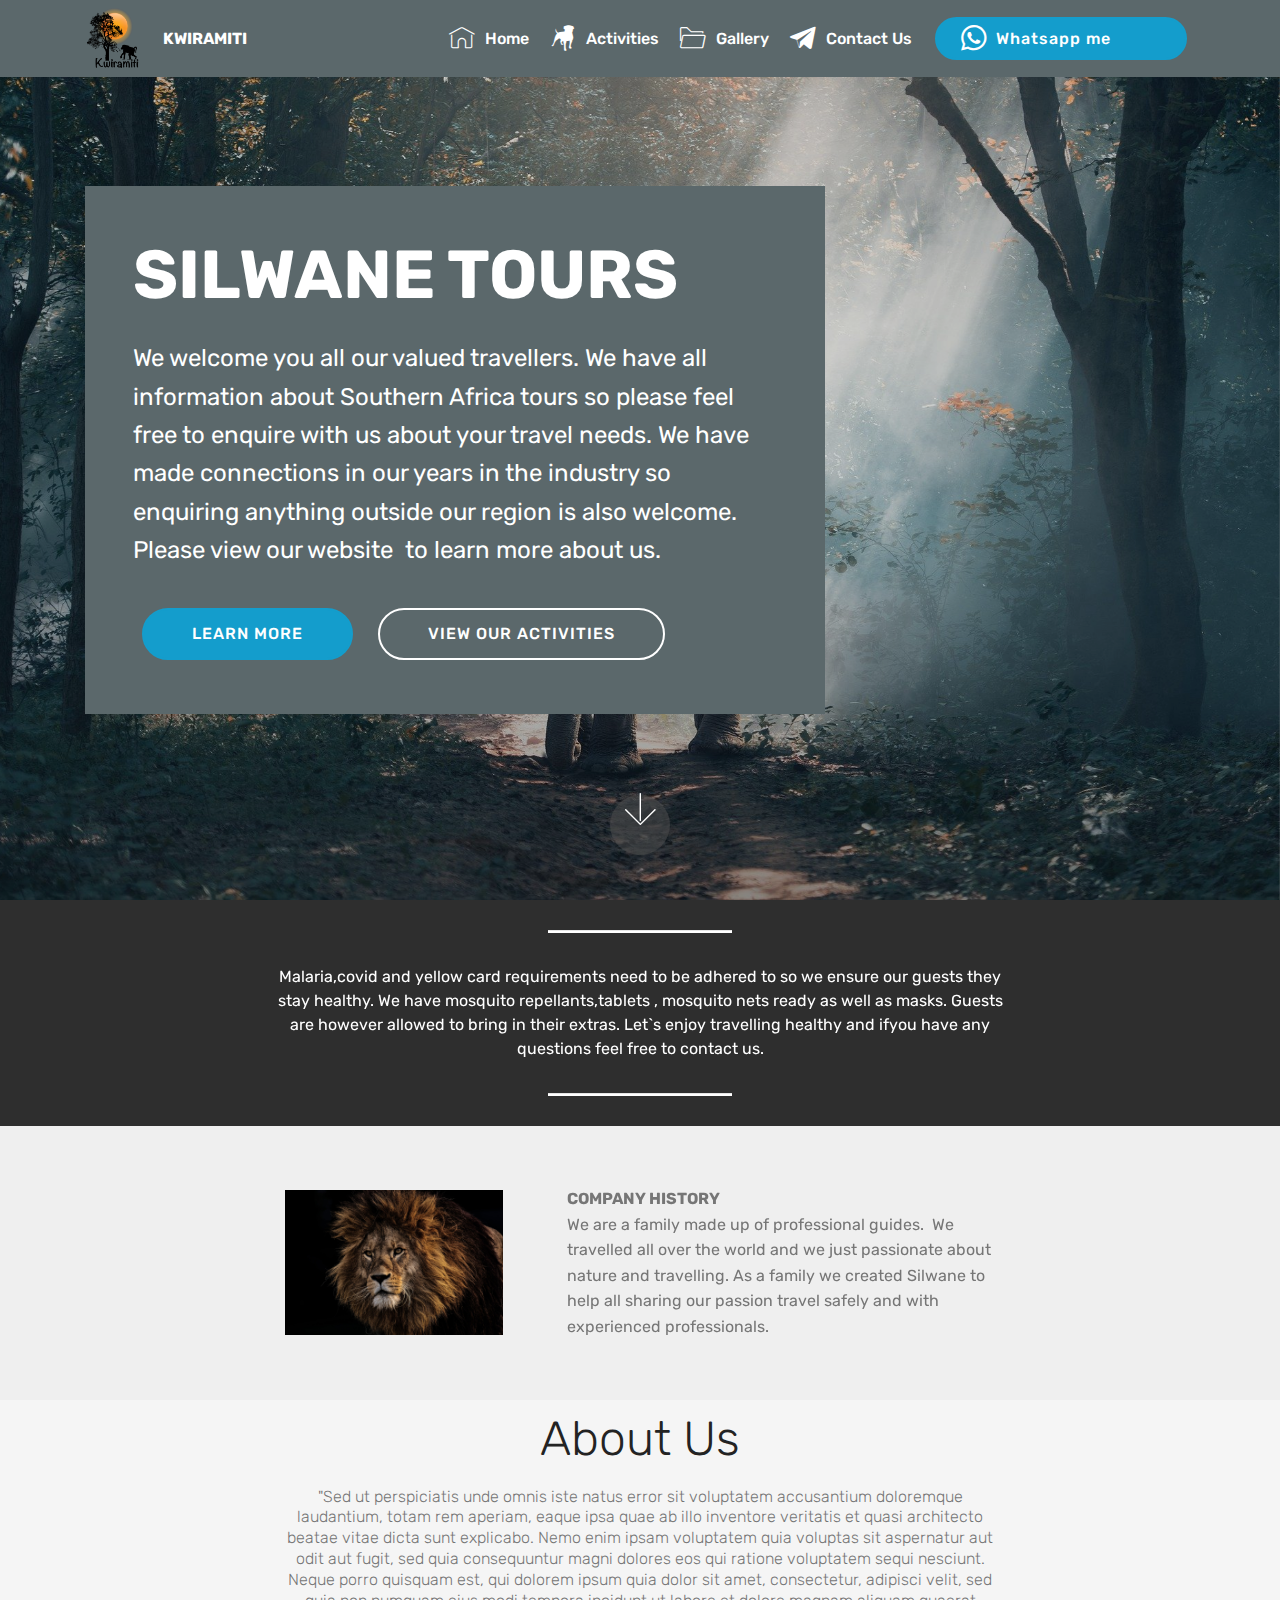
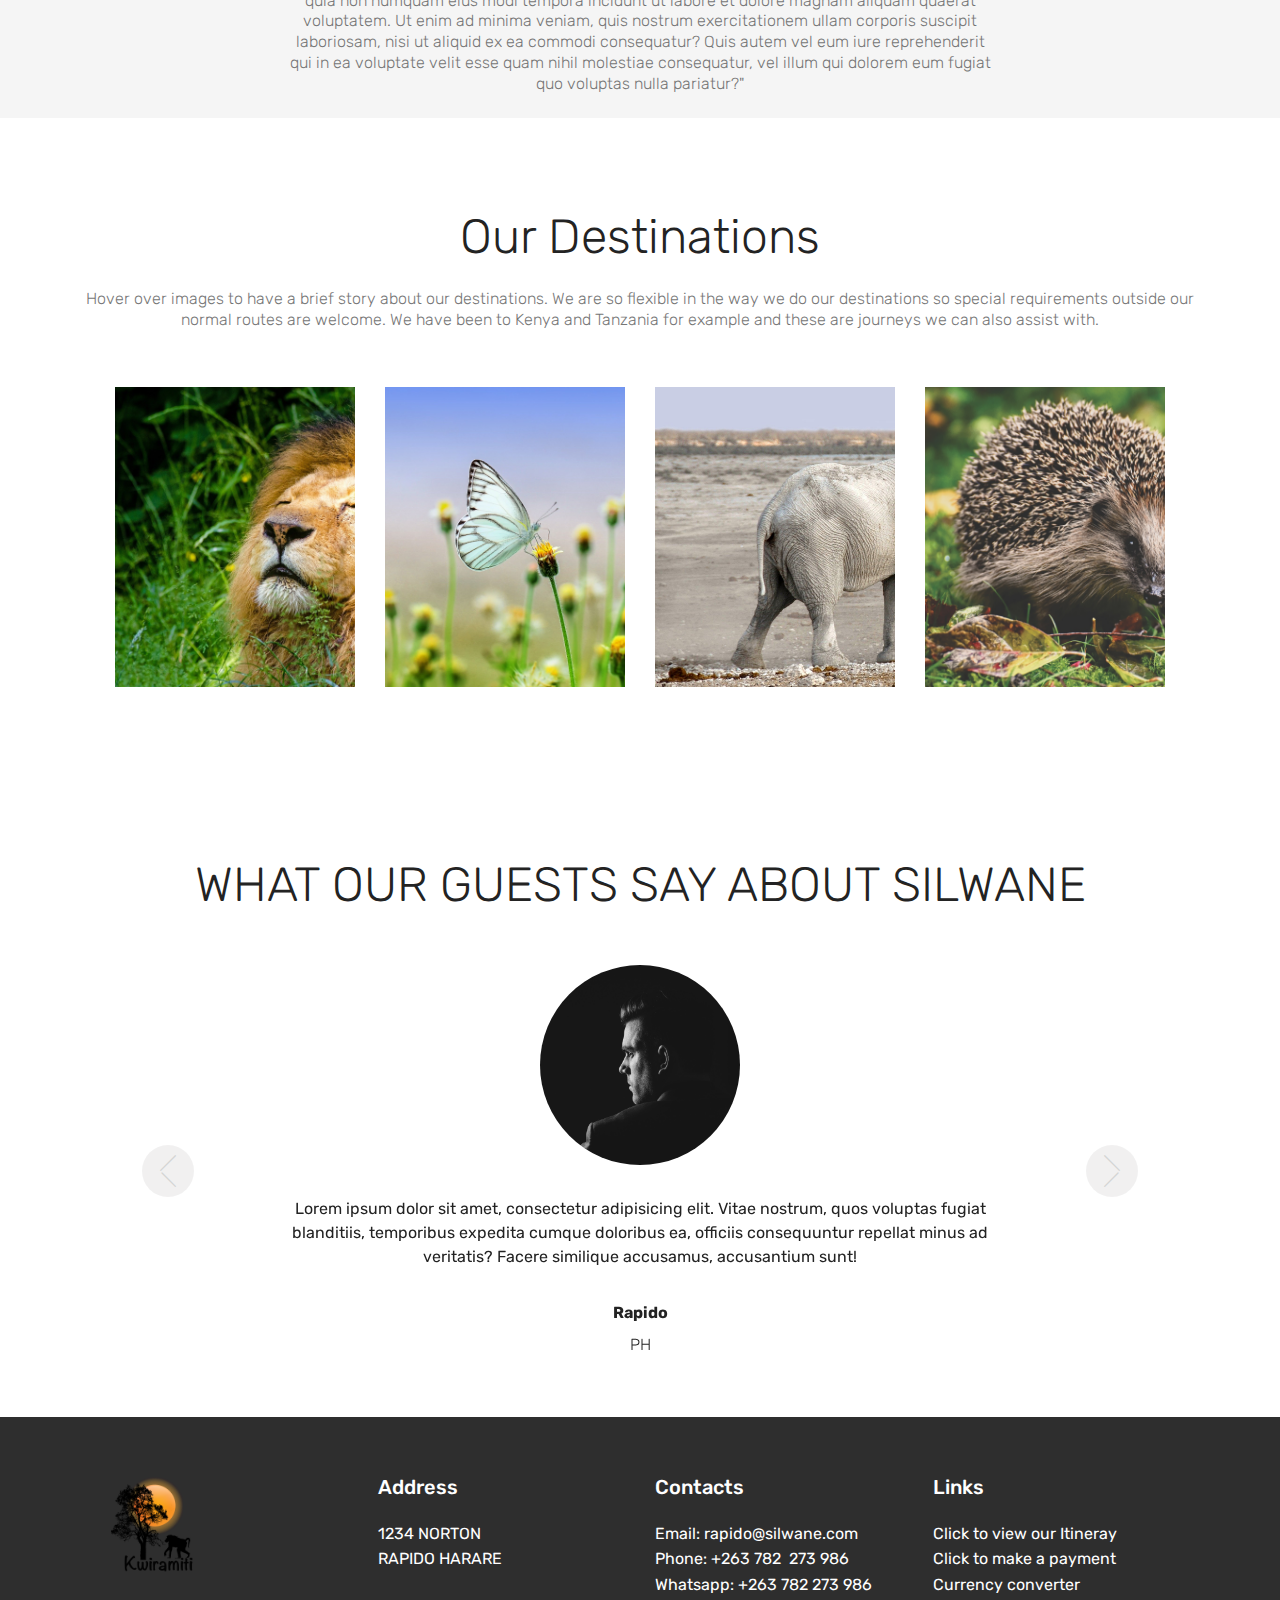
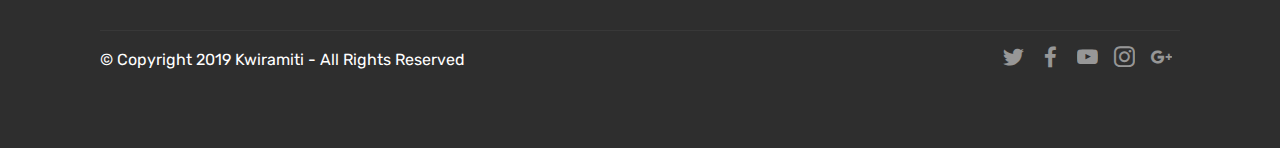
==== commit ee4edbe7: "create github pages" ====
--- a/index.html
+++ b/index.html
@@ -63,7 +63,7 @@
     </nav>
 </section>
 
-<section class="engine"><a href="https://mobirise.info/s">bootstrap themes</a></section><section class="header10 cid-s9t8BIdiZN mbr-fullscreen mbr-parallax-background" id="header10-1">
+<section class="engine"><a href="https://mobirise.info/b">create your own site for free</a></section><section class="header10 cid-s9t8BIdiZN mbr-fullscreen mbr-parallax-background" id="header10-1">
 
     
 
@@ -76,7 +76,7 @@
             
             <p class="mbr-text pb-3 mbr-fonts-style display-5">We welcome you all our valued travellers. We have all information about Southern Africa tours so please feel free to enquire with us about your travel needs. We have made connections in our years in the industry so enquiring anything outside our region is also welcome. Please view our website &nbsp;to learn more about us.</p>
             <div class="mbr-section-btn"><a class="btn btn-md btn-primary display-4" href="https://mobirise.co">LEARN MORE</a>
-                <a class="btn btn-md btn-white-outline display-4" href="https://mobirise.co">LIVE DEMO</a></div>
+                <a class="btn btn-md btn-white-outline display-4" href="https://mobirise.co">VIEW OUR ACTIVITIES</a></div>
         </div>
     </div>
 
@@ -303,7 +303,7 @@
             <div class="media-container-row mbr-white">
                 <div class="col-sm-6 copyright">
                     <p class="mbr-text mbr-fonts-style display-7">
-                        © Copyright 2019 Silwane - All Rights Reserved
+                        © Copyright 2019 Kwiramiti - All Rights Reserved
                     </p>
                 </div>
                 <div class="col-md-6">
--- a/assets/mobirise/css/mbr-additional.css
+++ b/assets/mobirise/css/mbr-additional.css
@@ -712,12 +712,12 @@
 }
 .cid-s9t8nsLyzi .navbar {
   padding: .5rem 0;
-  background: #5b686b;
+  background: #333333;
   transition: none;
   min-height: 77px;
 }
 .cid-s9t8nsLyzi .navbar-dropdown.bg-color.transparent.opened {
-  background: #5b686b;
+  background: #333333;
 }
 .cid-s9t8nsLyzi a {
   font-style: normal;
@@ -808,7 +808,7 @@
   padding-bottom: 0;
 }
 .cid-s9t8nsLyzi .dropdown .dropdown-menu {
-  background: #5b686b;
+  background: #333333;
   visibility: hidden;
   display: block;
   position: absolute;
--- a/assets/mobirise/css/mbr-additional.css
+++ b/assets/mobirise/css/mbr-additional.css
@@ -712,12 +712,12 @@
 }
 .cid-s9t8nsLyzi .navbar {
   padding: .5rem 0;
-  background: #5b686b;
+  background: #333333;
   transition: none;
   min-height: 77px;
 }
 .cid-s9t8nsLyzi .navbar-dropdown.bg-color.transparent.opened {
-  background: #5b686b;
+  background: #333333;
 }
 .cid-s9t8nsLyzi a {
   font-style: normal;
@@ -808,7 +808,7 @@
   padding-bottom: 0;
 }
 .cid-s9t8nsLyzi .dropdown .dropdown-menu {
-  background: #5b686b;
+  background: #333333;
   visibility: hidden;
   display: block;
   position: absolute;
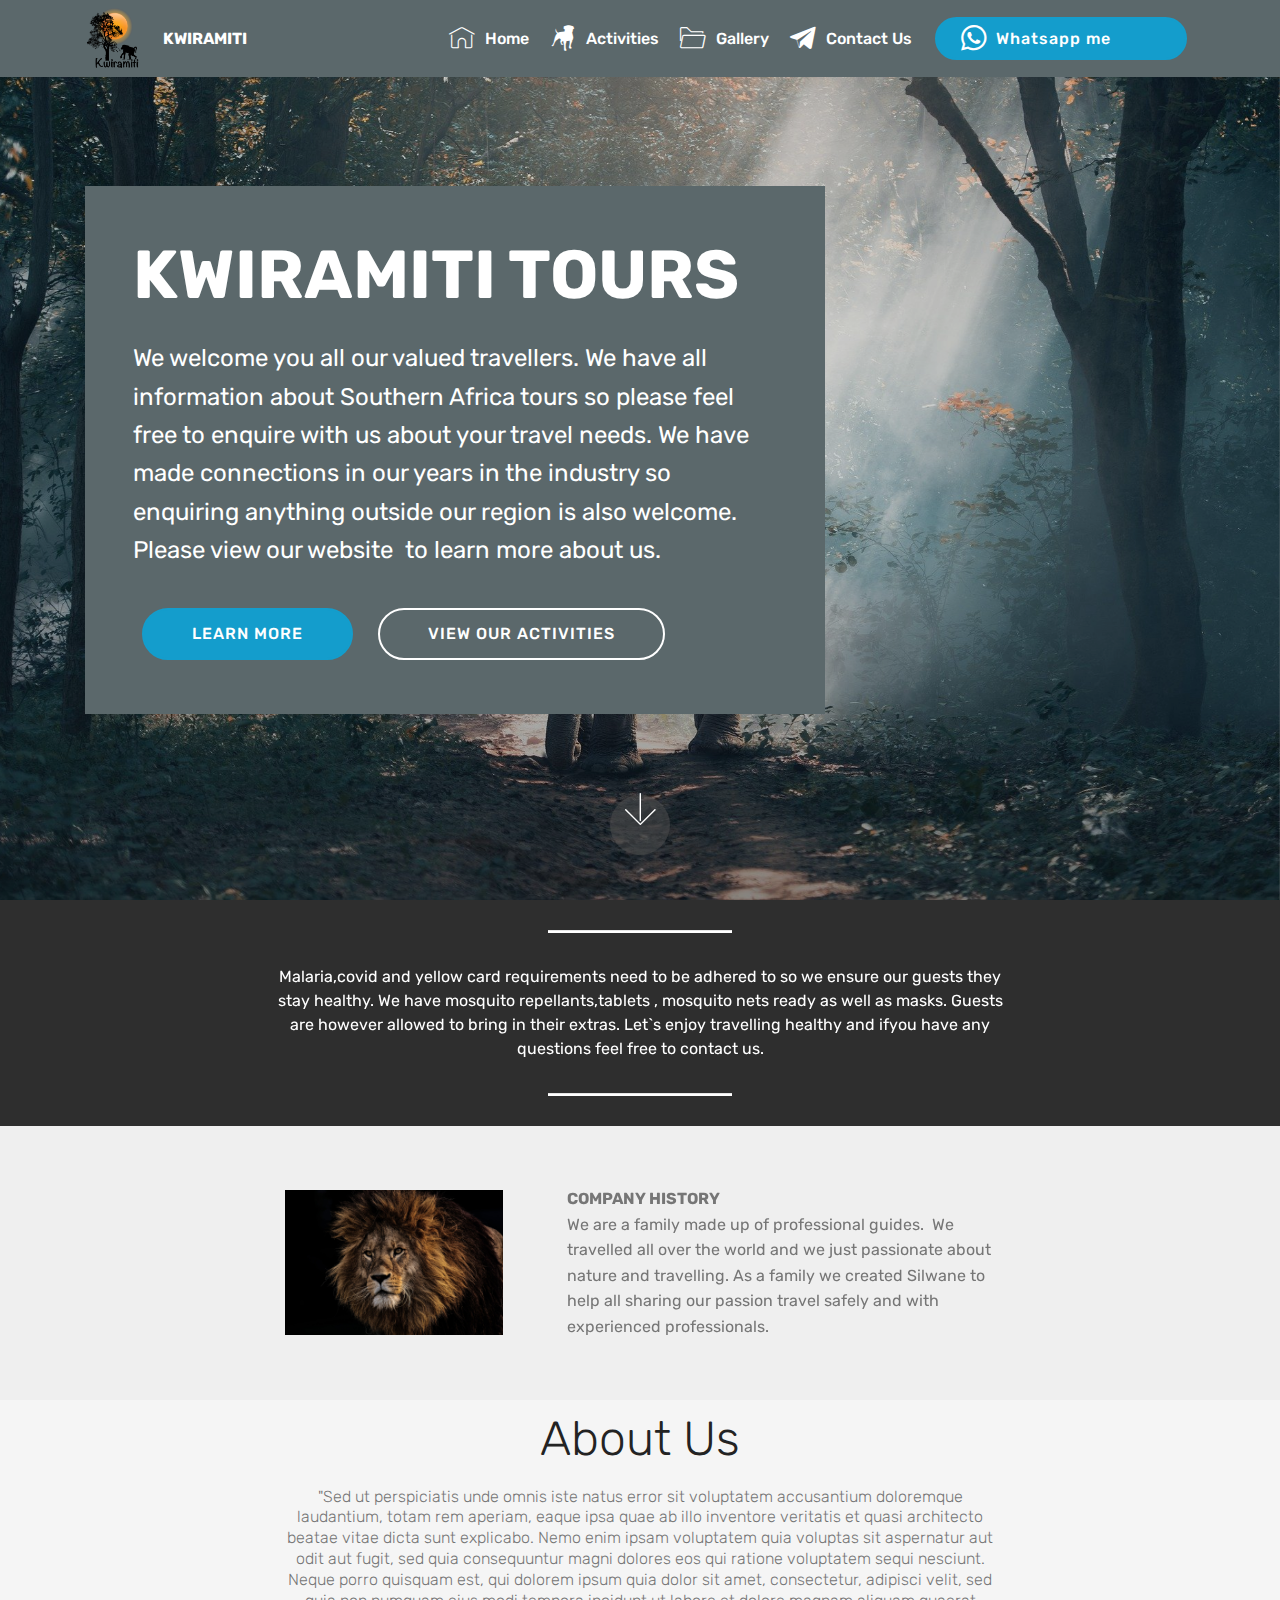
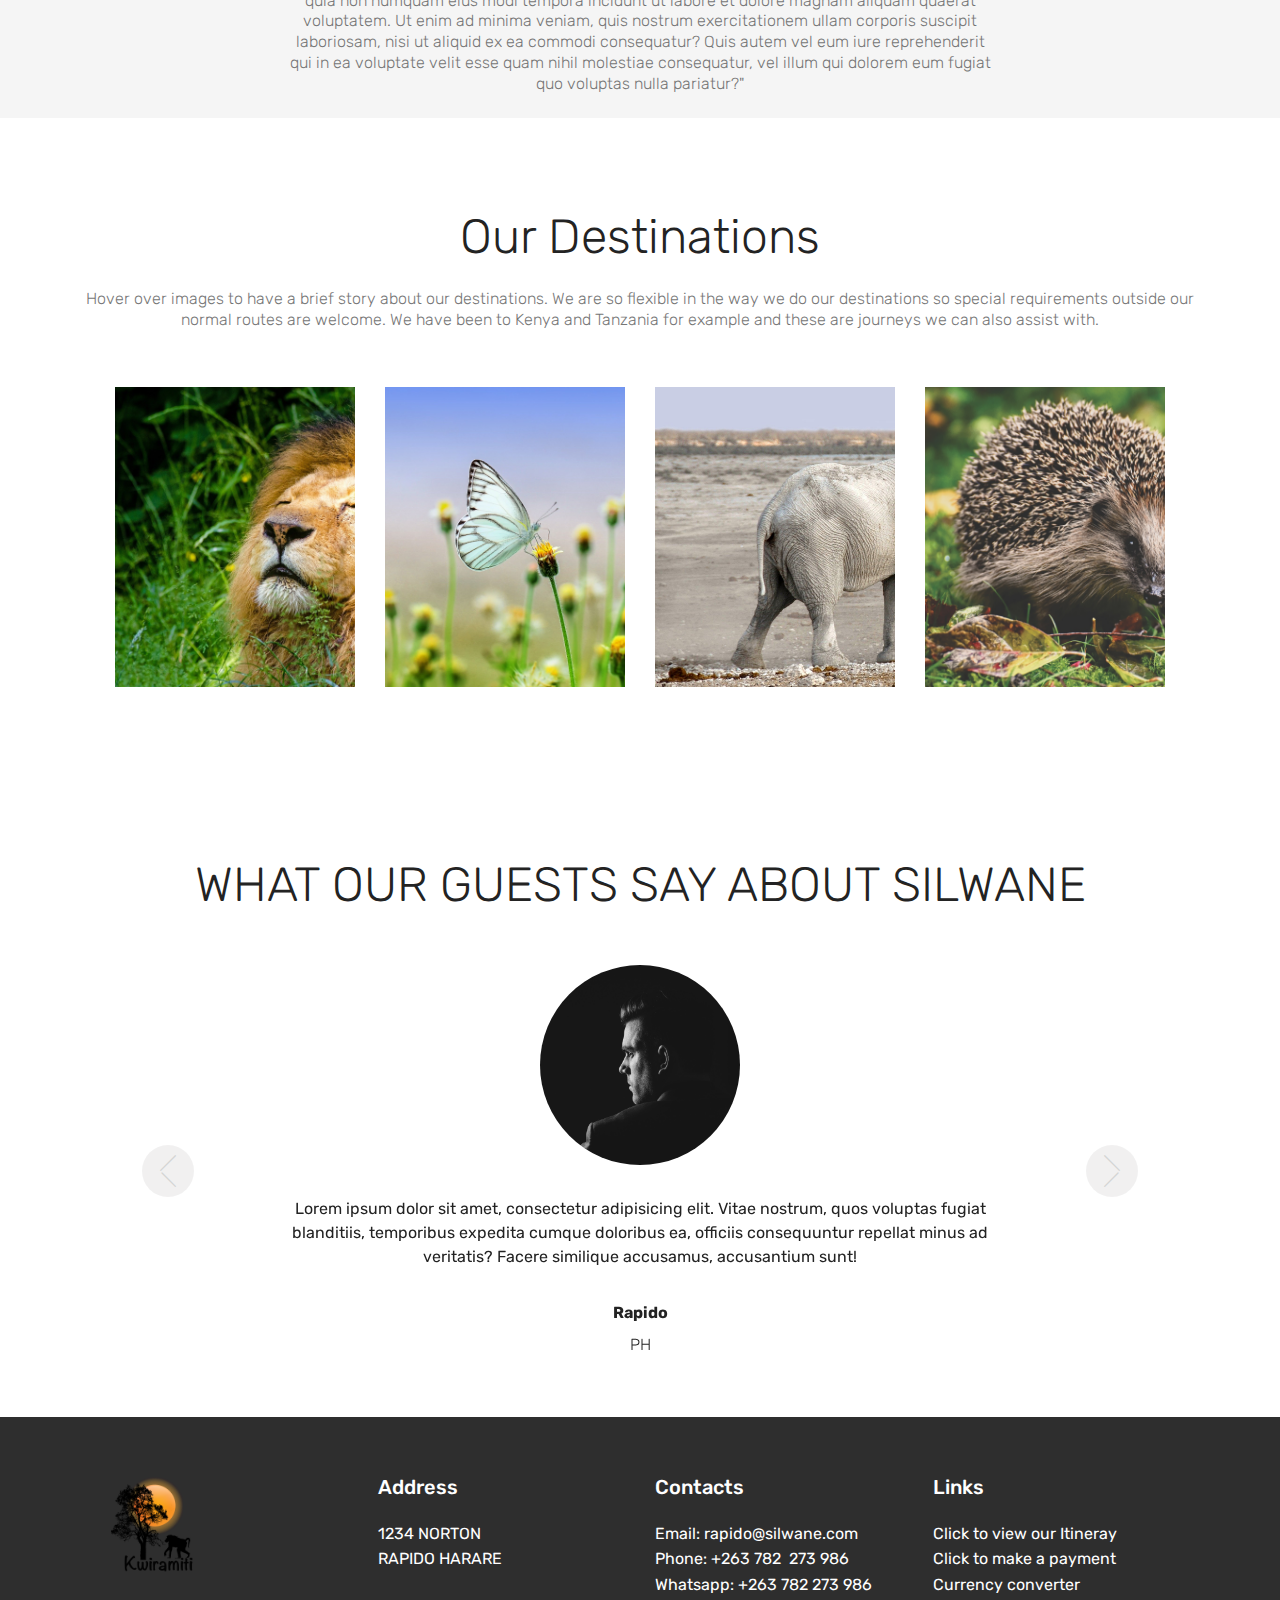
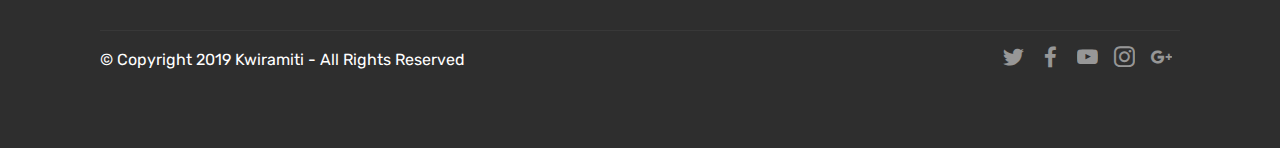
==== commit 6c97bfec: "create github pages" ====
--- a/index.html
+++ b/index.html
@@ -45,7 +45,7 @@
                          <img src="assets/images/logo-web-large.png" alt="Mobirise" title="" style="height: 3.8rem;">
                     </a>
                 </span>
-                <span class="navbar-caption-wrap"><a class="navbar-caption text-white display-4" href="https://mobirise.co">KWIRAMITI</a></span>
+                <span class="navbar-caption-wrap"><a class="navbar-caption text-white display-4" href="https://sites.google.com/view/ictnomads/home" target="_blank">KWIRAMITI</a></span>
             </div>
         </div>
         <div class="collapse navbar-collapse" id="navbarSupportedContent">
@@ -63,7 +63,7 @@
     </nav>
 </section>
 
-<section class="engine"><a href="https://mobirise.info/b">create your own site for free</a></section><section class="header10 cid-s9t8BIdiZN mbr-fullscreen mbr-parallax-background" id="header10-1">
+<section class="engine"><a href="https://mobirise.info/t">amp template</a></section><section class="header10 cid-s9t8BIdiZN mbr-fullscreen mbr-parallax-background" id="header10-1">
 
     
 
@@ -72,10 +72,10 @@
 
     <div class="container">
         <div class="media-container-column mbr-white p-5 align-left col-lg-8 col-md-10">
-            <h1 class="mbr-section-title mbr-bold pb-3 mbr-fonts-style display-1">SILWANE TOURS</h1>
+            <h1 class="mbr-section-title mbr-bold pb-3 mbr-fonts-style display-1">KWIRAMITI TOURS</h1>
             
             <p class="mbr-text pb-3 mbr-fonts-style display-5">We welcome you all our valued travellers. We have all information about Southern Africa tours so please feel free to enquire with us about your travel needs. We have made connections in our years in the industry so enquiring anything outside our region is also welcome. Please view our website &nbsp;to learn more about us.</p>
-            <div class="mbr-section-btn"><a class="btn btn-md btn-primary display-4" href="https://mobirise.co">LEARN MORE</a>
+            <div class="mbr-section-btn"><a class="btn btn-md btn-primary display-4" href="activities.html#toggle1-s">LEARN MORE</a>
                 <a class="btn btn-md btn-white-outline display-4" href="https://mobirise.co">VIEW OUR ACTIVITIES</a></div>
         </div>
     </div>
--- a/assets/mobirise/css/mbr-additional.css
+++ b/assets/mobirise/css/mbr-additional.css
@@ -1830,6 +1830,9 @@
     margin: 1rem 0 0 0;
   }
 }
+.cid-s9tw2jx7LE H2 {
+  text-align: center;
+}
 .cid-s9twqcmDYs {
   padding-top: 15px;
   padding-bottom: 15px;
--- a/assets/mobirise/css/mbr-additional.css
+++ b/assets/mobirise/css/mbr-additional.css
@@ -1830,6 +1830,9 @@
     margin: 1rem 0 0 0;
   }
 }
+.cid-s9tw2jx7LE H2 {
+  text-align: center;
+}
 .cid-s9twqcmDYs {
   padding-top: 15px;
   padding-bottom: 15px;
